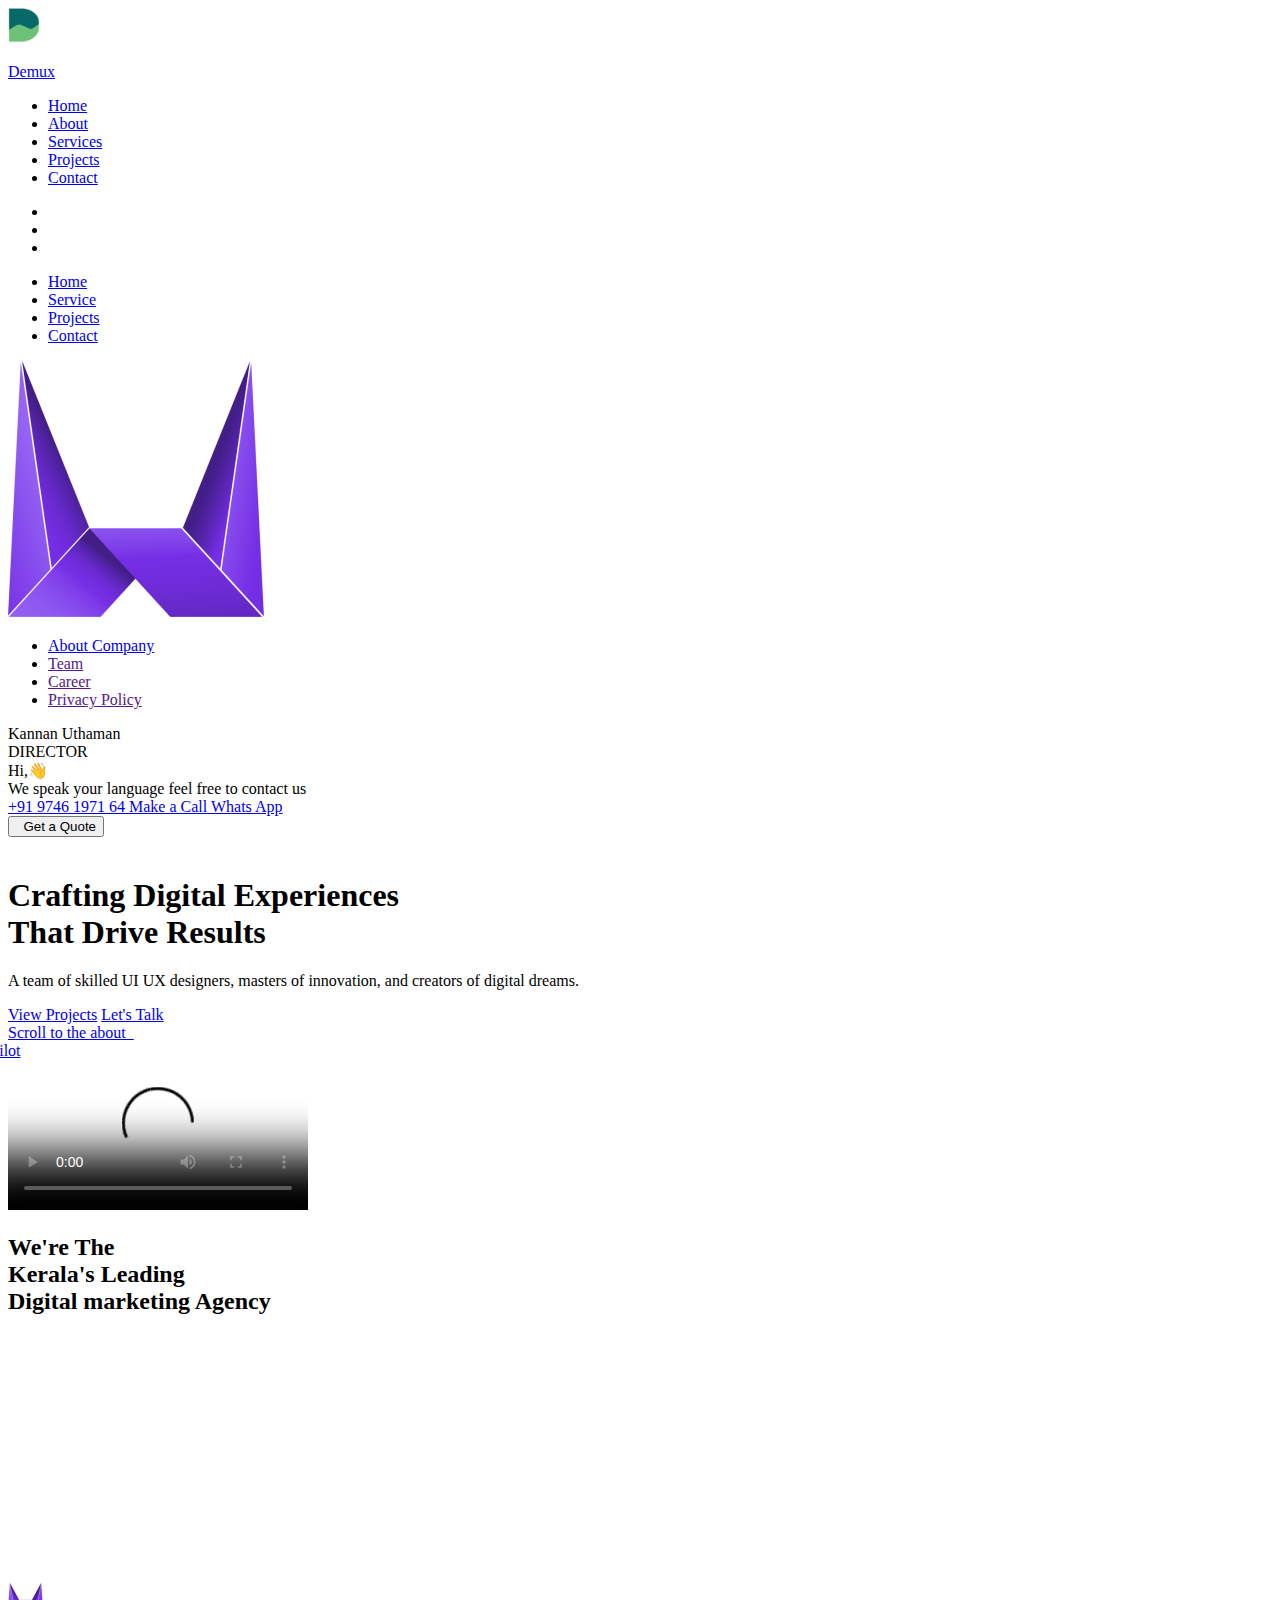
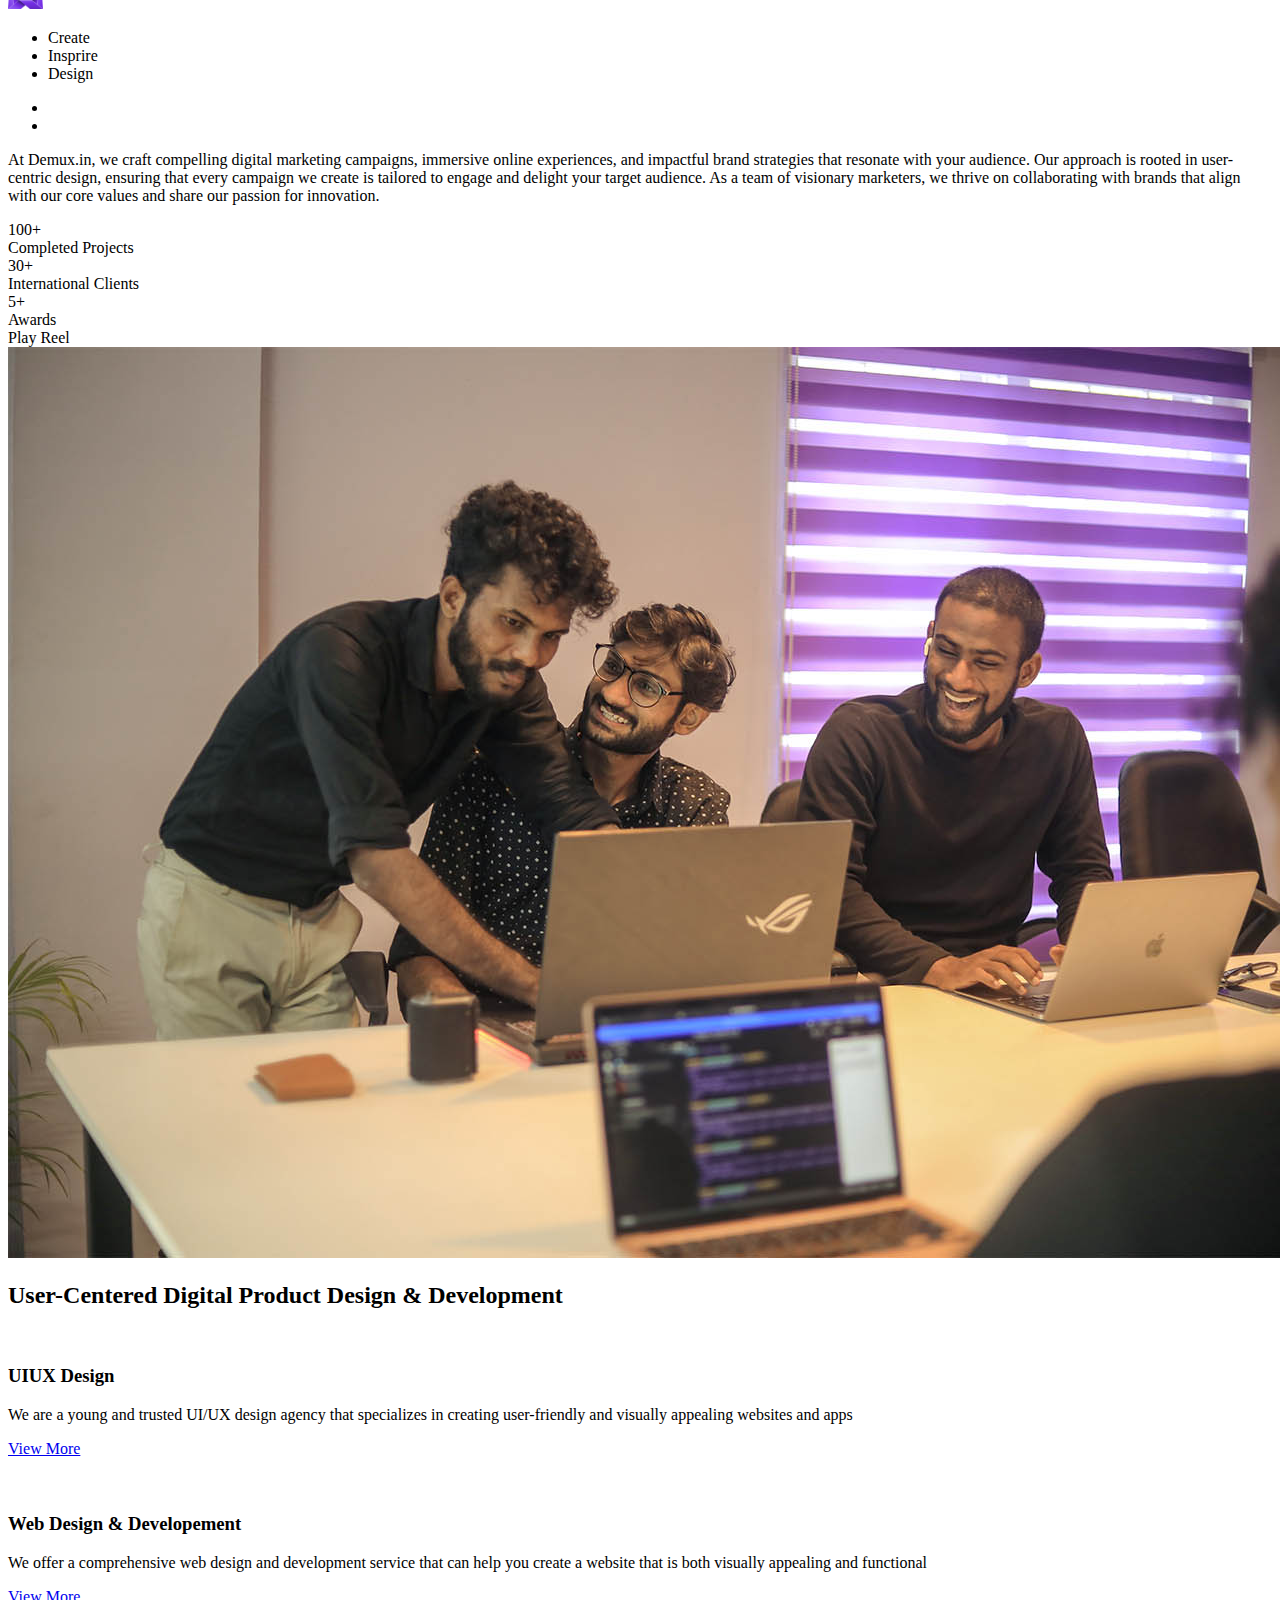
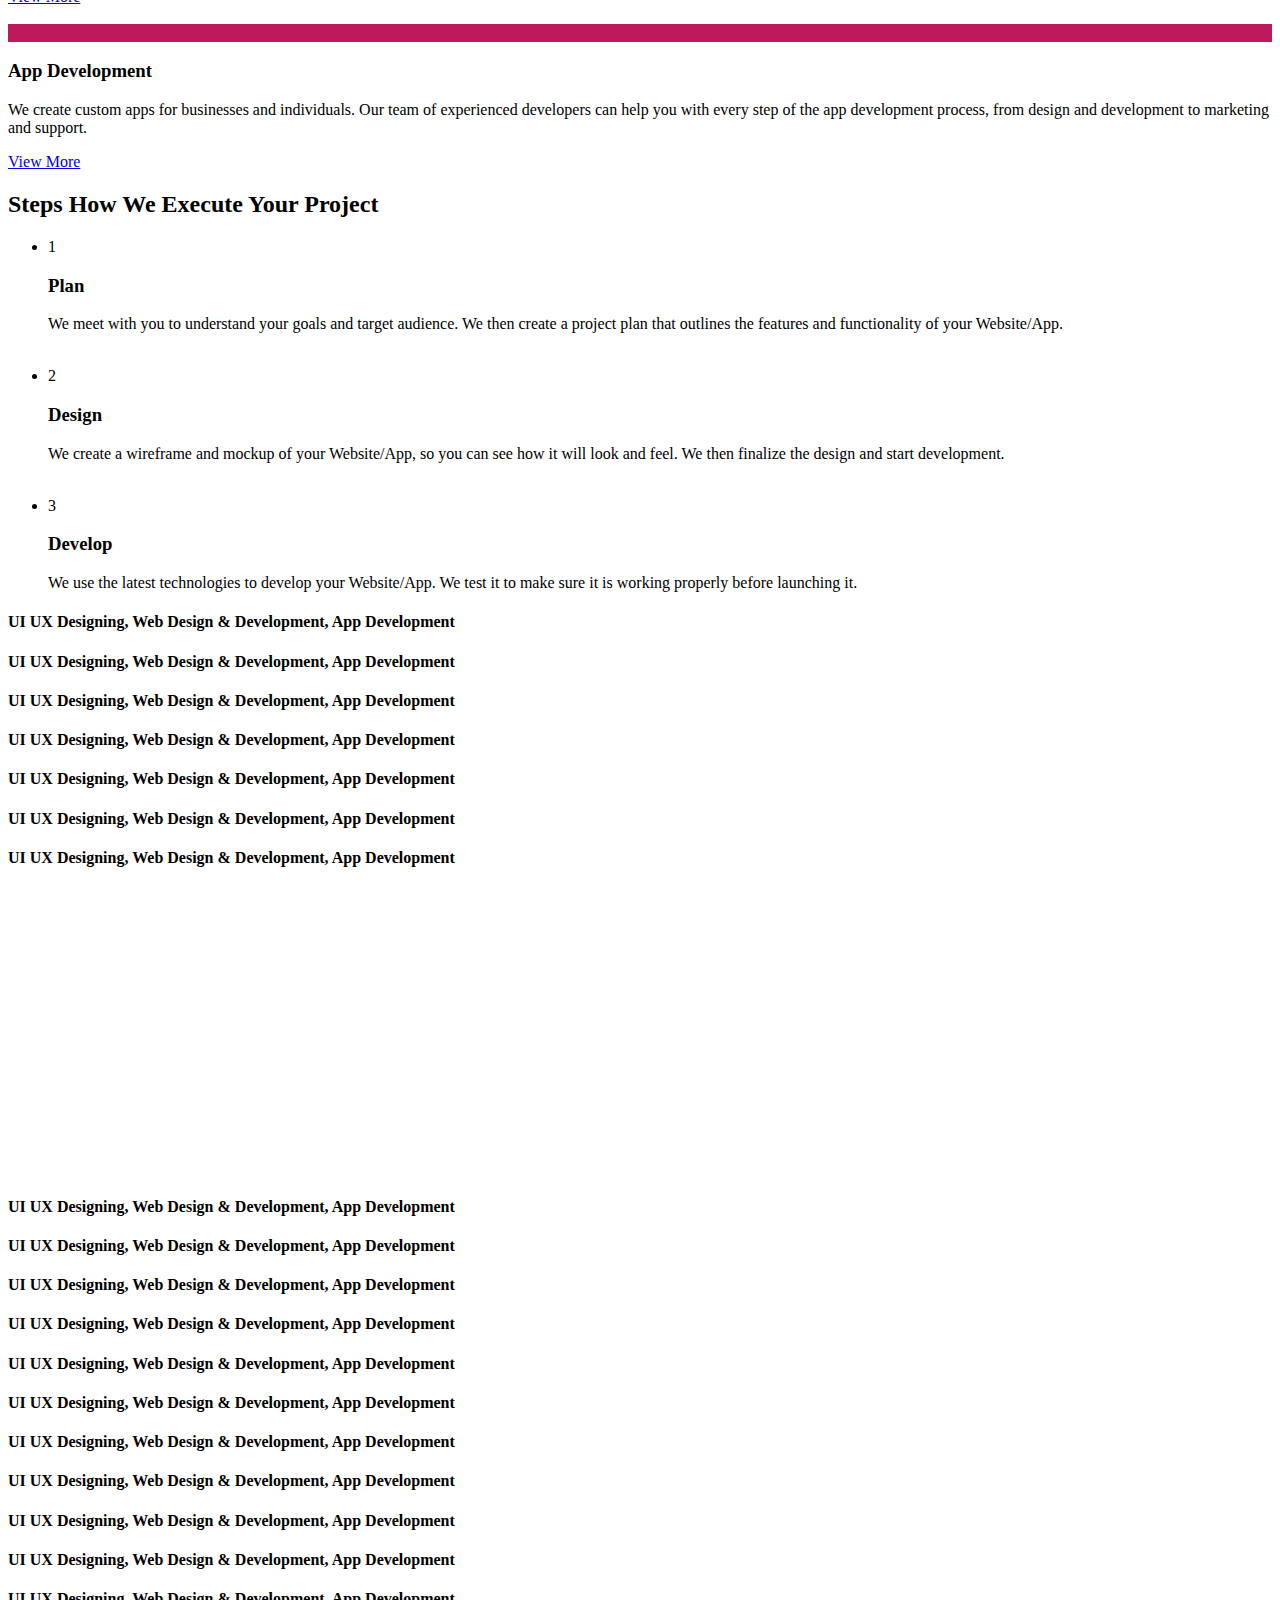
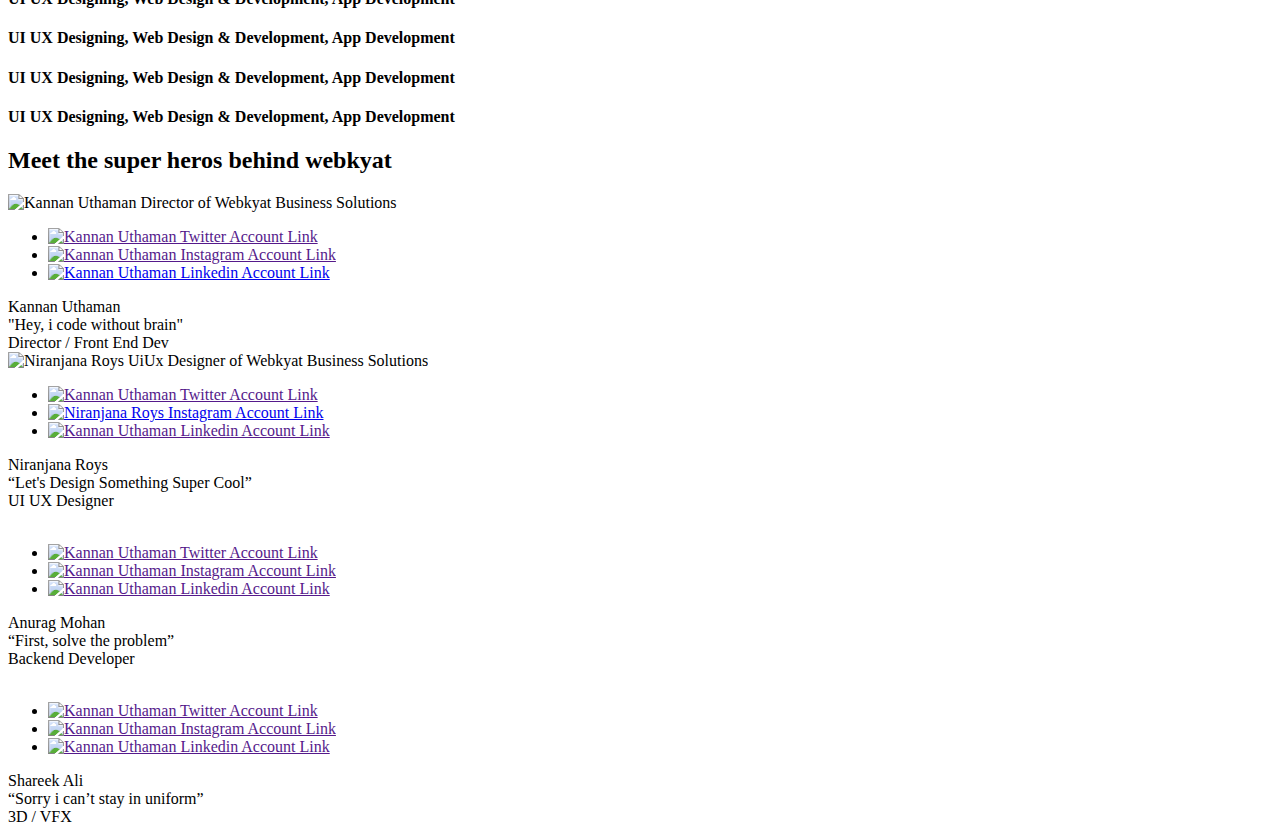
==== index.html @ d21095f9 "checking" ====
<!DOCTYPE html>
<html lang="en">

<head>
    <meta charset="UTF-8">
    <meta name="viewport" content="width=device-width, initial-scale=1">
    <meta name="theme-color" content="#0000">
    <link rel="icon" type="image/x-icon" href="./assets/images/Demux D2.png">
    <script type="module" src="https://unpkg.com/ionicons@5.5.2/dist/ionicons/ionicons.esm.js"></script>
    <title>DEMUX.IN</title>
    <link rel="stylesheet" href="/App.css">
</head>

<body data-barba="wrapper" id="scroll-bar">

    <header class="header-active">
        

        <div class="container">
            <div class="logo y-g">
                <a href="index.html"><img style="width: 2rem;" src="/assets/images/Demux D2.png" alt="webkyat logo">
                    <p>Demux</p>
                </a>
            </div>
            <nav>
                <ul>
                    <li>
                        <a href="./index.html" class="active">Home</a>
                    </li>
                    <li>
                        <a href="./about.html">About</a>
                    </li>
                    <li>
                        <a href="./services.html">Services</a>
                    </li>
                    <li>
                        <a href="./projects.html">Projects</a>
                    </li>
                    <li>
                        <a href="./contact.html">Contact</a>
                    </li>

                </ul>
            </nav>
            <div class="hangburger y-g">
                <span></span>
                <span></span>
                <div class="progressor-round" style="height: 8.36024%;">

                </div>
            </div>
            <div class="social">
                <ul>
                    <li>
                        
                        <a href="">
                            <ion-icon name="logo-facebook" role="img" class="md hydrated" aria-label="logo facebook"></ion-icon>
                        </a>
                    </li>
                    <li>
                        <a href="">
                            <ion-icon name="logo-twitter" role="img" class="md hydrated" aria-label="logo twitter"></ion-icon>
                        </a>
                    </li>
                    <li>
                        <a href="">
                            <ion-icon name="logo-dribbble" role="img" class="md hydrated" aria-label="logo dribbble"></ion-icon>
                        </a>
                    </li>
                </ul>
            </div>
        </div>
    </header>

    <!-- _______________________header nav bar___________________________________ -->

    

    



    <div class="float-nav">
        <ul>
            <div class="activer"></div>
            <li><a href="./index.html" data-offset="0">Home</a></li>
            <li><a href="./services.html" data-offset="20">Service</a></li>
            <li><a href="./projects.html" data-offset="40">Projects</a></li>
            <li><a href="./contact.html" data-offset="60">Contact</a></li>
        </ul>
    </div>
    <div class="strip"></div>

    <div class="grid-max"></div>
    <div class="loader">
        <img src="./assets/icons/icon-256x256.png" alt="">
        <div class="loader-bar">
            <div class="progressor"></div>
        </div>
    </div>

    <!-- menu -->
    <div class="menu">
        <ul>
            <li><a href="./about.html">About Company</a></li>
            <li><a href="">Team</a></li>
            <li><a href="">Career</a></li>
            <li><a href="">Privacy Policy</a></li>
        </ul>
        <div class="upward">
            <ion-icon name="close-outline"></ion-icon>
        </div>
    </div>
    <div class="shimmer"></div>
    <main data-barba="container" data-barba-namespace="home" data-page-ref="home">

        <div class="contents">

            <!-- contact-button -->
            <div class="contact-button-sticky-desktop">

                <div class="options">
                    <div class="close">
                        <ion-icon name="close-outline"></ion-icon>
                    </div>
                    <div class="head">
                        <div class="icon">

                        </div>
                        <div class="info">
                            <div class="title">Kannan Uthaman</div>
                            <div class="position">DIRECTOR</div>
                        </div>



                    </div>
                    <div class="content">
                        Hi,👋 <br>We speak your language feel free to contact us
                    </div>
                    <div class="button">
                        <a href="tel:+919746197164">
                            <ion-icon name="call"></ion-icon><span class="desk-show">+91 9746 1971 64</span> <span
                                class="mob-show">Make a Call</span>
                        </a>
                        <a
                            href="https://api.whatsapp.com/send?phone=+919746197164&amp;text=Hello, *Webkyat* 👋, I would like to know more about your services">
                            <ion-icon name="logo-whatsapp"></ion-icon><span>Whats App</span>
                        </a>
                    </div>
                </div>
                <button class="show-contact">
                    <ion-icon name="chatbox"></ion-icon> &nbsp; Get a Quote
                </button>
            </div>








            <!-- hero - update done -->
            <section id="hero">

                <div class="hero-line tilter">
                    <img src="./assets/images/shape.png" alt="">
                </div>
                <div class="container card herocard" data-tilt="" gyroscopeminanglex="-45" gyroscopemaxanglex="45"
                    gyroscopeminangley="-45" gyroscopemaxangley="45">

                    
                    <div class="content-left">

                        <h1 class="hero-title ml16">
                            <div class="text-wrapper" animate=""> Crafting Digital Experiences <br>That Drive Results</div>
                        </h1>
                        <!-- TrustBox widget - Micro Review Count -->
                        <p class="gsap-y-up"> A team of skilled UI UX designers, masters of innovation, and creators
                            of
                            digital dreams. </p>

                        <!-- End TrustBox widget -->
                        <div class="button-flex">
                            <a href="./projects.html" class="cta-primary gsap-y-up">View Projects</a>
                            <a href="./contact.html" class="cta-secondary gsap-y-up">Let's Talk</a>
                        </div>


                    </div>

                </div>


                <div class="hero-footer">
                    <div class="container">
                        <a class="gsap-y-up" href="#about">Scroll to the about &nbsp; <ion-icon
                                name="arrow-down-outline">
                            </ion-icon></a>
                        <div style="margin-left: -50px;" class="trustpilot-widget" data-locale="en-US"
                            data-template-id="5419b6a8b0d04a076446a9ad" data-businessunit-id="638977d41b338dfac8d6e05e"
                            data-style-height="24px" data-style-width="100%" data-theme="dark"
                            data-min-review-count="50" data-style-alignment="left">
                            <a href="https://www.trustpilot.com/review/webkyat.com" target="_blank"
                                rel="noopener">Trustpilot</a>
                        </div>
                    </div>
                </div>

            </section>



            <!-- video player -->
            <div class="player">
                <div class="close">
                    <ion-icon name="close-outline"></ion-icon>
                </div>
                <video poster="./assets/images/webkyatintro-video-poster.webp"
                    src="./assets/video/webkyat_intro_video.mp4" controls=""></video>
            </div>

            <!-- <img src="./assets/images/webkyat_team_passionate.jpg" alt=""> -->
            <div class="container">
                <section id="about-page" class="about-home">
                    <div class="head">
                        <div class="left">
                            <h2 data-scroll="">We're The <br> <span>Kerala's</span>   Leading <span> <br>Digital marketing</span> Agency
                            </h2>
                            <div class="wrap">
                                <div class="overide-image">
                                    <img class="circle-text" src="./assets/images/circletext.png" alt="">
                                    <div class="icon">

                                        <img class="logo" width="35" height="26" src="./assets/images/webkyat-logo.png"
                                            alt="">
                                    </div>
                                </div>
                                <ul>
                                    <li>Create</li>
                                    <li>Insprire</li>
                                    <li>Design</li>
                                </ul>
                            </div>
                            <div class="rating">
                                <ul>
                                    <li>
                                        <a href="">
                                            <img src="./assets/images/google_icon.png" width="30" alt="">
                                        </a>
                                    </li>
                                    <li>
                                        <a href="">
                                            <img src="./assets/images/trust-piolet.png" width="30" alt="">
                                        </a>
                                    </li>
                                </ul>
                            </div>
                        </div>
                        <div class="right">

                            <p animate-with-scroll="">At Demux.in, we craft compelling digital marketing campaigns, immersive online experiences, and impactful brand strategies that resonate with your audience. Our approach is rooted in user-centric design, ensuring that every campaign we create is tailored to engage and delight your target audience. As a team of visionary marketers, we thrive on collaborating with brands that align with our core values and share our passion for innovation.</p>
                            <div class="counter">
                                <div class="box">
                                    <div class="icon">100+</div>
                                    <div class="txt">Completed Projects</div>
                                </div>
                                <div class="box">
                                    <div class="icon">30+</div>
                                    <div class="txt">International Clients</div>
                                </div>
                                <div class="box">
                                    <div class="icon">5+</div>
                                    <div class="txt">Awards</div>
                                </div>
                            </div>
                            <!-- <a href="./services.html" class="cta-secondary gsap-y-up">Talk to Experts</a> -->
                        </div>
                    </div>
                    <!-- <h2>Our mission is to transform our clients’ businesses, allowing them to utilise powerful technologies
                    and
                    improve their processes. We want to be consistently bringing out world-class products and services,
                    that
                    benefit businesses of all sizes, making them more efficient and effective.</h2> -->
                </section>
            </div>


            <div class="cover">
                <div class="content-right">
                    <ion-icon name="play-outline" class="play-button"></ion-icon>
                    <div class="txt">Play Reel</div>
                </div>
                <img src="./assets/images/webkyat_team_passionate.jpg"
                    alt="A photo of webkyat team members sitting on webkyat's work station">
            </div>

            <div class="container" style="display: none;">
                <h2 data-scroll="">Honest <span>Reviews</span> From our Customers
                </h2>
                <br>
                <div class="elfsight-app-66528b77-110c-49f1-b5e0-e8b45b993f51 google-review"></div>
            </div>

            <div id="service-page" class="home-service">
                <div class="container">
                    <!-- <h2 class="move-x">Our Services</h2> -->

                    <div class="heading">

                        <h2 class="title">User-Centered Digital Product <span>Design &amp; Development</span></h2>

                    </div>

                    <div class="card">
                        <div class="left">
                            <img src="./assets/images/uiuxdesign.svg" width="100%" alt="">
                            <!-- <div class="icon" style="background: #0084C7; border-color: #0BA5E9;">
                                <img src="./assets/images/try3.png" alt="">
                            </div> -->
                            <h3>UIUX Design</h3>
                            <p>We are a young and trusted UI/UX design agency that specializes in creating user-friendly
                                and visually appealing websites and apps</p>
                            <a href="#" class="cta-secondary gsap-y-up">View More</a>
                        </div>

                    </div>

                    <div class="card">
                        <div class="left">
                            <img src="./assets/images/web dev.svg" width="100%" alt="">


                            <div class="icon">
                                <img src="./assets/images/try.png" alt="">
                            </div>
                            <h3>Web Design &amp; Developement</h3>
                            <p>We offer a comprehensive web design and development service that can help you create a
                                website that is both visually appealing and functional</p>
                            <a href="#" class="cta-secondary gsap-y-up">View More</a>
                        </div>

                    </div>

                    <div class="card">

                        <div class="left">
                            <img src="./assets/images/app dev.svg" width="100%" alt="">


                            <div class="icon" style="background: #BD195D; border-color: #EC4899;">
                                <img src="./assets/images/try2.png" alt="">
                            </div>

                            <h3>App Development</h3>
                            <p>We create custom apps for businesses and individuals. Our team of experienced developers
                                can help you with every step of the app development process, from design and development
                                to marketing and support.</p>
                            <a href="#" class="cta-secondary gsap-y-up">View More</a>
                            <!-- <a href="">
                            <ion-icon name="arrow-forward-outline"></ion-icon>
                        </a> -->
                        </div>

                    </div>



                    <!-- <div class="card">
                        <div class="left">
                            <div class="icon" style="background: #cd680f; border-color: #ec9345;">
                                <img src="./assets/images/try4.png" alt="">
                            </div>
                            <h3>Branding</h3>
                            <p>Our web design services can help rediscover your business’s image in the Internet
                                marketplace. The blending of style and technology we offer in conjunction with our
                                expertise
                                enables your business to succeed on the Web. Webkyat specializes in creating unique,
                                high-end web designs</p>
                            <a href="#" class="cta-secondary gsap-y-up">View More</a>
                        </div>

                    </div>
                    <div class="card">
                        <div class="left">
                            <div class="icon">
                                <img src="./assets/images/try.png" alt="">
                            </div>
                            <h3>Graphics Design</h3>
                            <p>Our web design services can help rediscover your business’s image in the Internet
                                marketplace. The blending of style and technology we offer in conjunction with our
                                expertise
                                enables your business to succeed on the Web. Webkyat specializes in creating unique,
                                high-end web designs</p>
                            <a href="#" class="cta-secondary gsap-y-up">View More</a>
                        </div>

                    </div>

                    <div class="card">
                        <div class="left">
                            <div class="icon" style="background: #BD195D; border-color: #EC4899;">
                                <img src="./assets/images/try2.png" alt="">
                            </div>

                            <h3>App Development</h3>
                            <p>Whether you are a startup or a long-running enterprise, Webkyat driven team of App
                                developers is ready to collaborate with you. We
                                provide a mapped-out user journey, UI/UX services, a high-fidelity prototype and an
                                exclusive 1-2 year development plan.</p>
                            <a href="#" class="cta-secondary gsap-y-up">View More</a>

                        </div> -->

                </div>

            </div>


        </div>

        <!-- <div id="webflow">
            <div class="container">
                <div class="left">
                    <img src="./assets/images/webflow-logo.svg" alt="">
                </div>
                <div class="right">
                    <h2>We're The <span>First</span> Webflow Developer Agency in Kerala</h2>
                    <a href="" class="cta-secondary">More</a>
                </div>
            </div>
        </div> -->

        <div class="container">

            <section id="process">
                <h2 data-scroll="">Steps How We<span> Execute</span> Your Project
                </h2>
                <ul>
                    <li class="gaps">
                        <div class="count">1</div>
                        <h3>Plan</h3>
                        <p>We meet with you to understand your goals and target audience. We then create a project plan
                            that outlines the features and functionality of your Website/App.</p>
                    </li>
                    <div class="spacer gaps">
                        <img src="./assets/images/arrow.svg" alt="">
                    </div>
                    <li class="gaps">
                        <div class="count">2</div>
                        <h3>Design</h3>
                        <p>We create a wireframe and mockup of your Website/App, so you can see how it will look and
                            feel.
                            We then finalize the design and start development.</p>
                    </li>
                    <div class="spacer gaps">
                        <img src="./assets/images/arrow2.svg" alt="">
                    </div>
                    <li class="gaps">
                        <div class="count">3</div>
                        <h3>Develop</h3>
                        <p>We use the latest technologies to develop your Website/App. We test it to make sure
                            it
                            is working properly before launching it.</p>
                    </li>
                </ul>
            </section>
        </div>

        <div class="marq">
            <section class="marquee m1" style="z-index: 1;">
                <h4 class="text">
                    UI UX Designing, Web Design &amp; Development, App Development
                </h4>
                <h4 class="text">
                    UI UX Designing, Web Design &amp; Development, App Development
                </h4>
                <h4 class="text">
                    UI UX Designing, Web Design &amp; Development, App Development
                </h4>
                <h4 class="text">
                    UI UX Designing, Web Design &amp; Development, App Development
                </h4>
                <h4 class="text">
                    UI UX Designing, Web Design &amp; Development, App Development
                </h4>
                <h4 class="text">
                    UI UX Designing, Web Design &amp; Development, App Development
                </h4>
                <h4 class="text">
                    UI UX Designing, Web Design &amp; Development, App Development
                </h4>
            </section>
            <img class="marque-logo" src="./assets/images/webkyat-logo-outline.png" alt="">
            <section class="marquee m2" style="z-index: 2;">
                <h4 class="text">
                    UI UX Designing, Web Design &amp; Development, App Development
                </h4>
                <h4 class="text">
                    UI UX Designing, Web Design &amp; Development, App Development
                </h4>
                <h4 class="text">
                    UI UX Designing, Web Design &amp; Development, App Development
                </h4>
                <h4 class="text">
                    UI UX Designing, Web Design &amp; Development, App Development
                </h4>
                <h4 class="text">
                    UI UX Designing, Web Design &amp; Development, App Development
                </h4>
                <h4 class="text">
                    UI UX Designing, Web Design &amp; Development, App Development
                </h4>
                <h4 class="text">
                    UI UX Designing, Web Design &amp; Development, App Development
                </h4>
            </section>
            <section class="marquee m1" style="z-index: 1;">
                <h4 class="text">
                    UI UX Designing, Web Design &amp; Development, App Development
                </h4>
                <h4 class="text">
                    UI UX Designing, Web Design &amp; Development, App Development
                </h4>
                <h4 class="text">
                    UI UX Designing, Web Design &amp; Development, App Development
                </h4>
                <h4 class="text">
                    UI UX Designing, Web Design &amp; Development, App Development
                </h4>
                <h4 class="text">
                    UI UX Designing, Web Design &amp; Development, App Development
                </h4>
                <h4 class="text">
                    UI UX Designing, Web Design &amp; Development, App Development
                </h4>
                <h4 class="text">
                    UI UX Designing, Web Design &amp; Development, App Development
                </h4>
            </section>
        </div>






        <!-- team section -->
        <div class="container">
            <section id="team">

                <div class="heading">
                    <h2 class="title">Meet the <span>super heros</span> behind webkyat</h2>

                </div>

                <div class="team-holder team-y-up-gsap">

                    <div class="img" data-tilt="" data-tilt-glare="" data-tilt-max-glare="0.8">
                        <img class="person-image" loading="lazy" src="assets/images/Kannan_Uthaman_Webkyat_Founder.png"
                            alt="Kannan Uthaman Director of Webkyat Business Solutions">
                        <div class="person-social-links">
                            <ul>
                                <li><a href=""><img width="20" height="20" src="./assets/icons/Twitter.png"
                                            alt="Kannan Uthaman Twitter Account Link"></a></li>
                                <li><a href=""><img width="20" height="20" src="./assets/icons/Instagram.png"
                                            alt="Kannan Uthaman Instagram Account Link"></a></li>
                                <li><a href="https://www.linkedin.com/in/kannan-uthaman-82936b211/"><img
                                            src="./assets/icons/linkedIn.png" width="20" height="20"
                                            alt="Kannan Uthaman Linkedin Account Link"></a></li>
                            </ul>
                        </div>
                    </div>
                    <div class="content">
                        <div class="person-name">
                            Kannan Uthaman
                        </div>
                        <div class="person-funny-quote">
                            "Hey, i code without brain"
                        </div>
                        <div class="person-designation">
                            Director / Front End Dev
                        </div>

                    </div>
                </div>

                <div class="team-holder team-y-up-gsap">
                    <div class="img" data-tilt="" data-tilt-glare="" data-tilt-max-glare="0.8">
                        <img class="person-image" loading="lazy" src="assets/images/niranjana_webkyat_uiux_designer.png"
                            alt="Niranjana Roys UiUx Designer of Webkyat Business Solutions">
                        <div class="person-social-links">
                            <ul>
                                <li><a href=""><img src="./assets/icons/Twitter.png" width="20" height="20"
                                            alt="Kannan Uthaman Twitter Account Link"></a></li>
                                <li><a href="https://www.instagram.com/lisso_uiux/"><img width="20" height="20"
                                            src="./assets/icons/Instagram.png"
                                            alt="Niranjana Roys Instagram Account Link"></a></li>
                                <li><a href=""><img src="./assets/icons/linkedIn.png" width="20" height="20"
                                            alt="Kannan Uthaman Linkedin Account Link"></a></li>
                            </ul>
                        </div>
                    </div>
                    <div class="content">
                        <div class="person-name">
                            Niranjana Roys
                        </div>
                        <div class="person-funny-quote">
                            “Let's Design Something Super Cool”
                        </div>
                        <div class="person-designation">
                            UI UX Designer
                        </div>

                    </div>
                </div>

                <div class="team-holder team-y-up-gsap">
                    <div class="img" data-tilt="" data-tilt-glare="" data-tilt-max-glare="0.8">
                        <img class="person-image" loading="lazy"
                            src="./assets/images/anurag_mohan_backend_developer_of_webkyat.png"
                            alt="Anurag Mohan Backend Developer of Webkyat Business Solutions">
                        <div class="person-social-links">
                            <ul>
                                <li><a href=""><img src="./assets/icons/Twitter.png" width="20" height="20"
                                            alt="Kannan Uthaman Twitter Account Link"></a></li>
                                <li><a href=""><img src="./assets/icons/Instagram.png" width="20" height="20"
                                            alt="Kannan Uthaman Instagram Account Link"></a></li>
                                <li><a href=""><img src="./assets/icons/linkedIn.png" width="20" height="20"
                                            alt="Kannan Uthaman Linkedin Account Link"></a></li>
                            </ul>
                        </div>
                    </div>
                    <div class="content">
                        <div class="person-name">
                            Anurag Mohan
                        </div>
                        <div class="person-funny-quote">
                            “First, solve the problem”
                        </div>
                        <div class="person-designation">
                            Backend Developer
                        </div>

                    </div>
                </div>
                <div class="team-holder team-y-up-gsap">
                    <div class="img" data-tilt="" data-tilt-glare="" data-tilt-max-glare="0.8">
                        <img class="person-image" loading="lazy"
                            src="./assets/images/Shareek_Ali_Webkyats_3D_VFX_Designer.png"
                            alt="Shareek Ali 3D VFX Professional of Webkyat Business Solutions">
                        <div class="person-social-links">
                            <ul>
                                <li><a href=""><img src="./assets/icons/Twitter.png" width="20" height="20"
                                            alt="Kannan Uthaman Twitter Account Link"></a></li>
                                <li><a href=""><img src="./assets/icons/Instagram.png" width="20" height="20"
                                            alt="Kannan Uthaman Instagram Account Link"></a></li>
                                <li><a href=""><img src="./assets/icons/linkedIn.png" width="20" height="20"
                                            alt="Kannan Uthaman Linkedin Account Link"></a></li>
                            </ul>
                        </div>
                    </div>
                    <div class="content">
                        <div class="person-name">
                            Shareek Ali
                        </div>
                        <div class="person-funny-quote">
                            “Sorry i can’t stay in uniform”
                        </div>
                        <div class="person-designation">
                            3D / VFX
                        </div>

                    </div>
                </div>
            </section>
        </div>








        <!-- <div class="container">
            <div class="electricblaze-id-2Uhx80H"></div>
        </div> -->


    </main>


    <script src="https://code.jquery.com/jquery-3.5.1.min.js"></script>
    <script type="module" src="./app.js"></script>



</body>

</html>
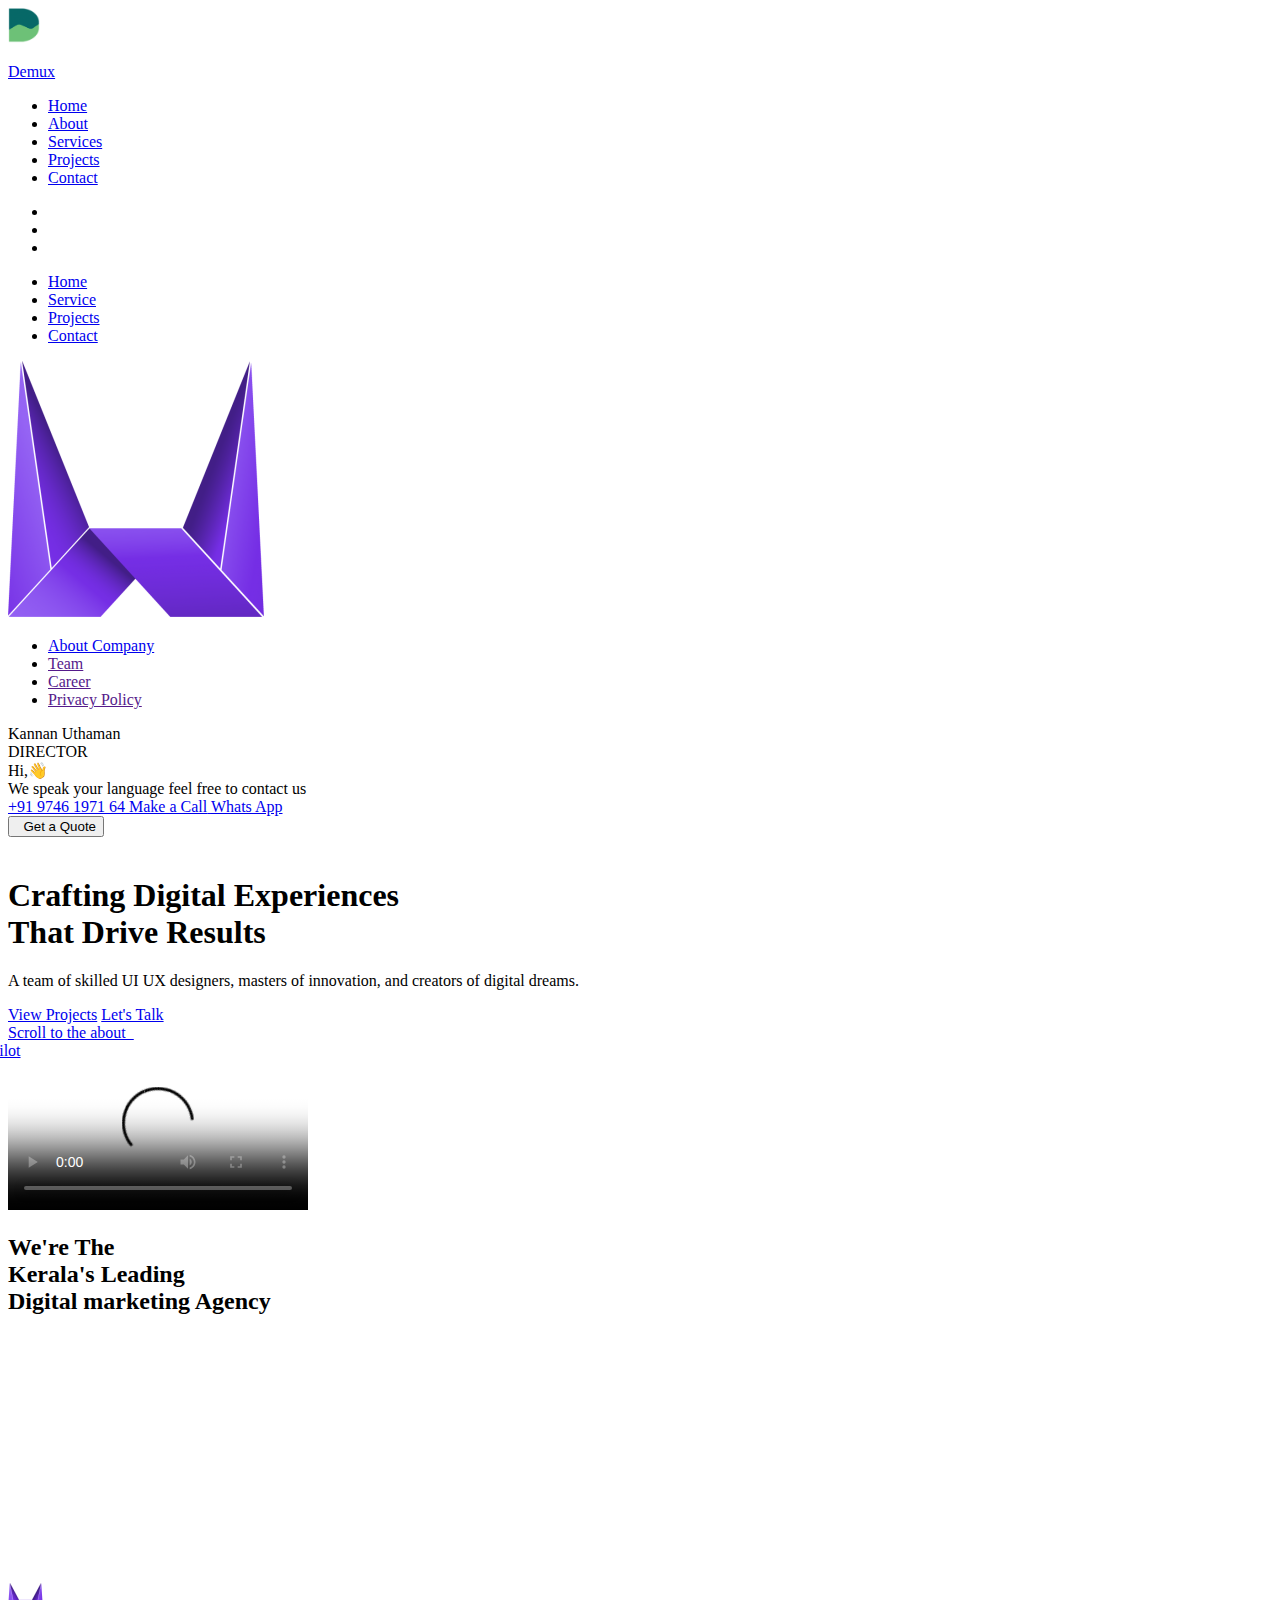
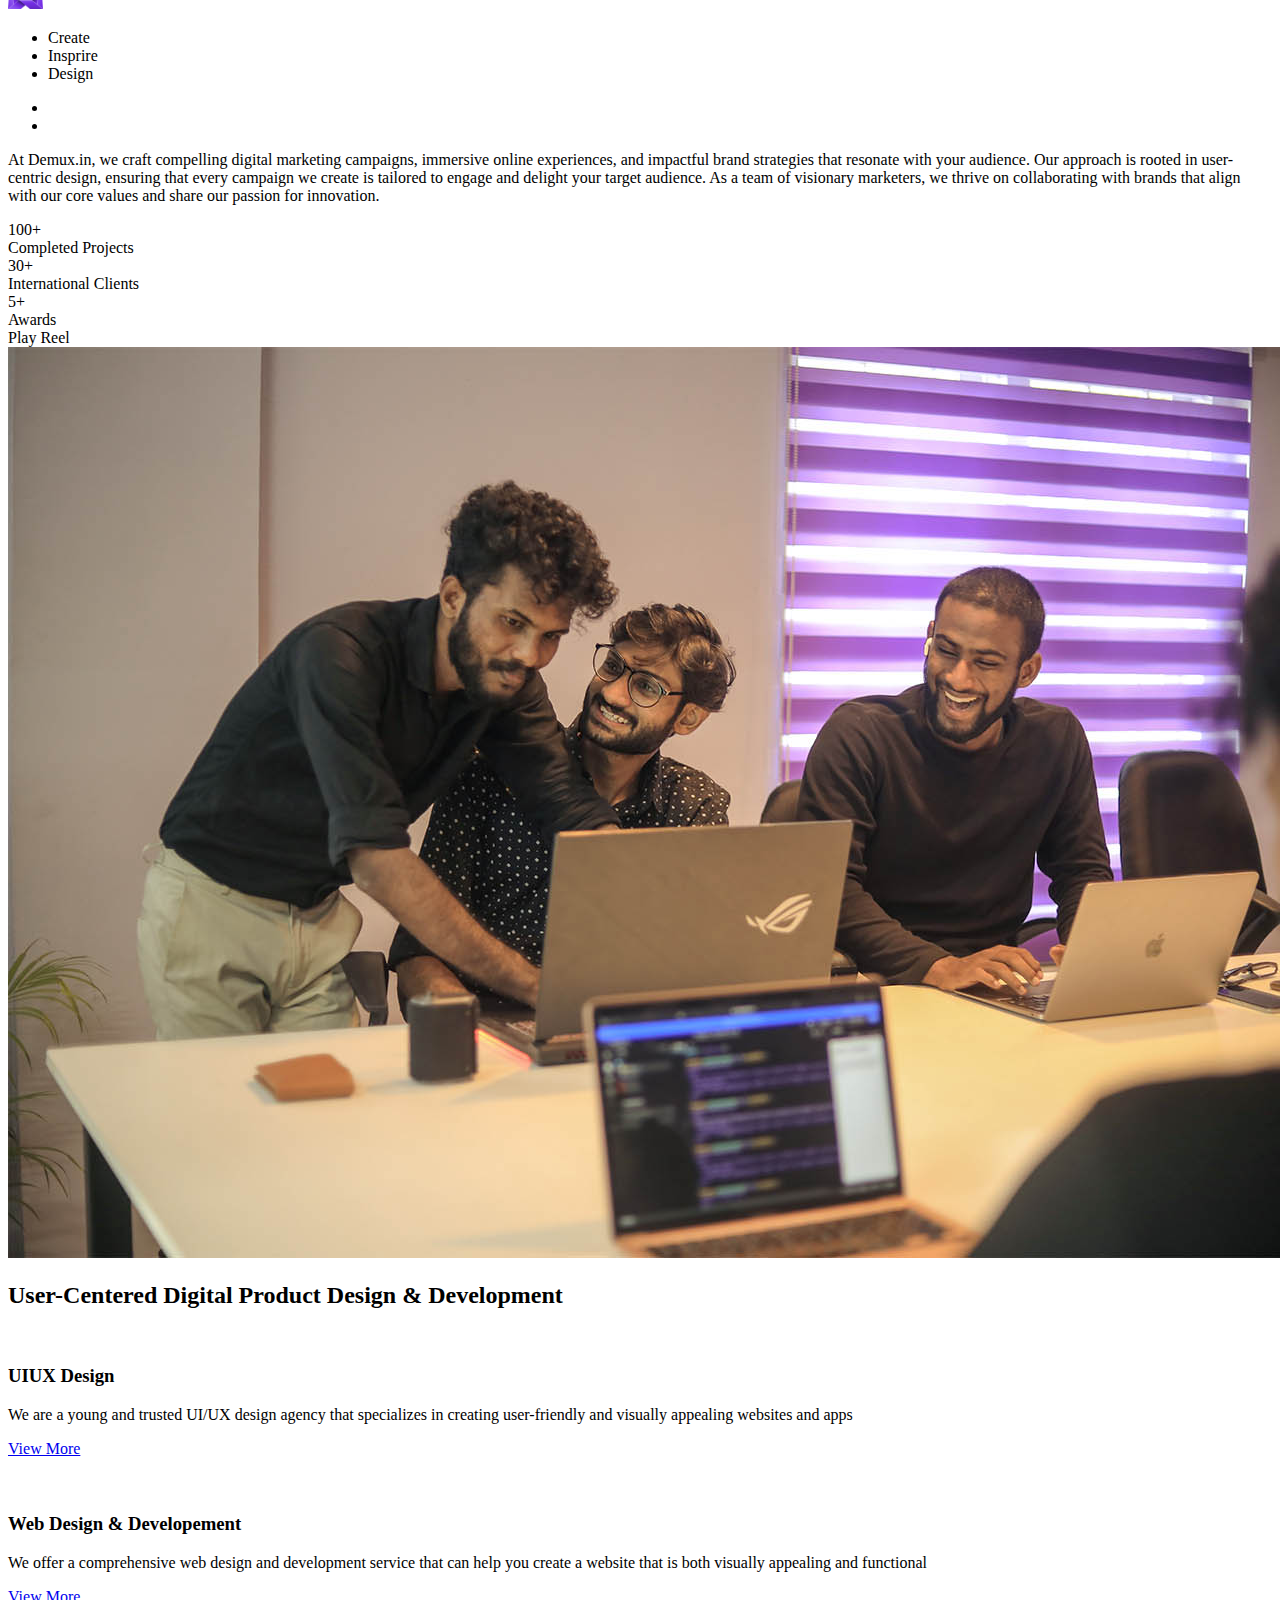
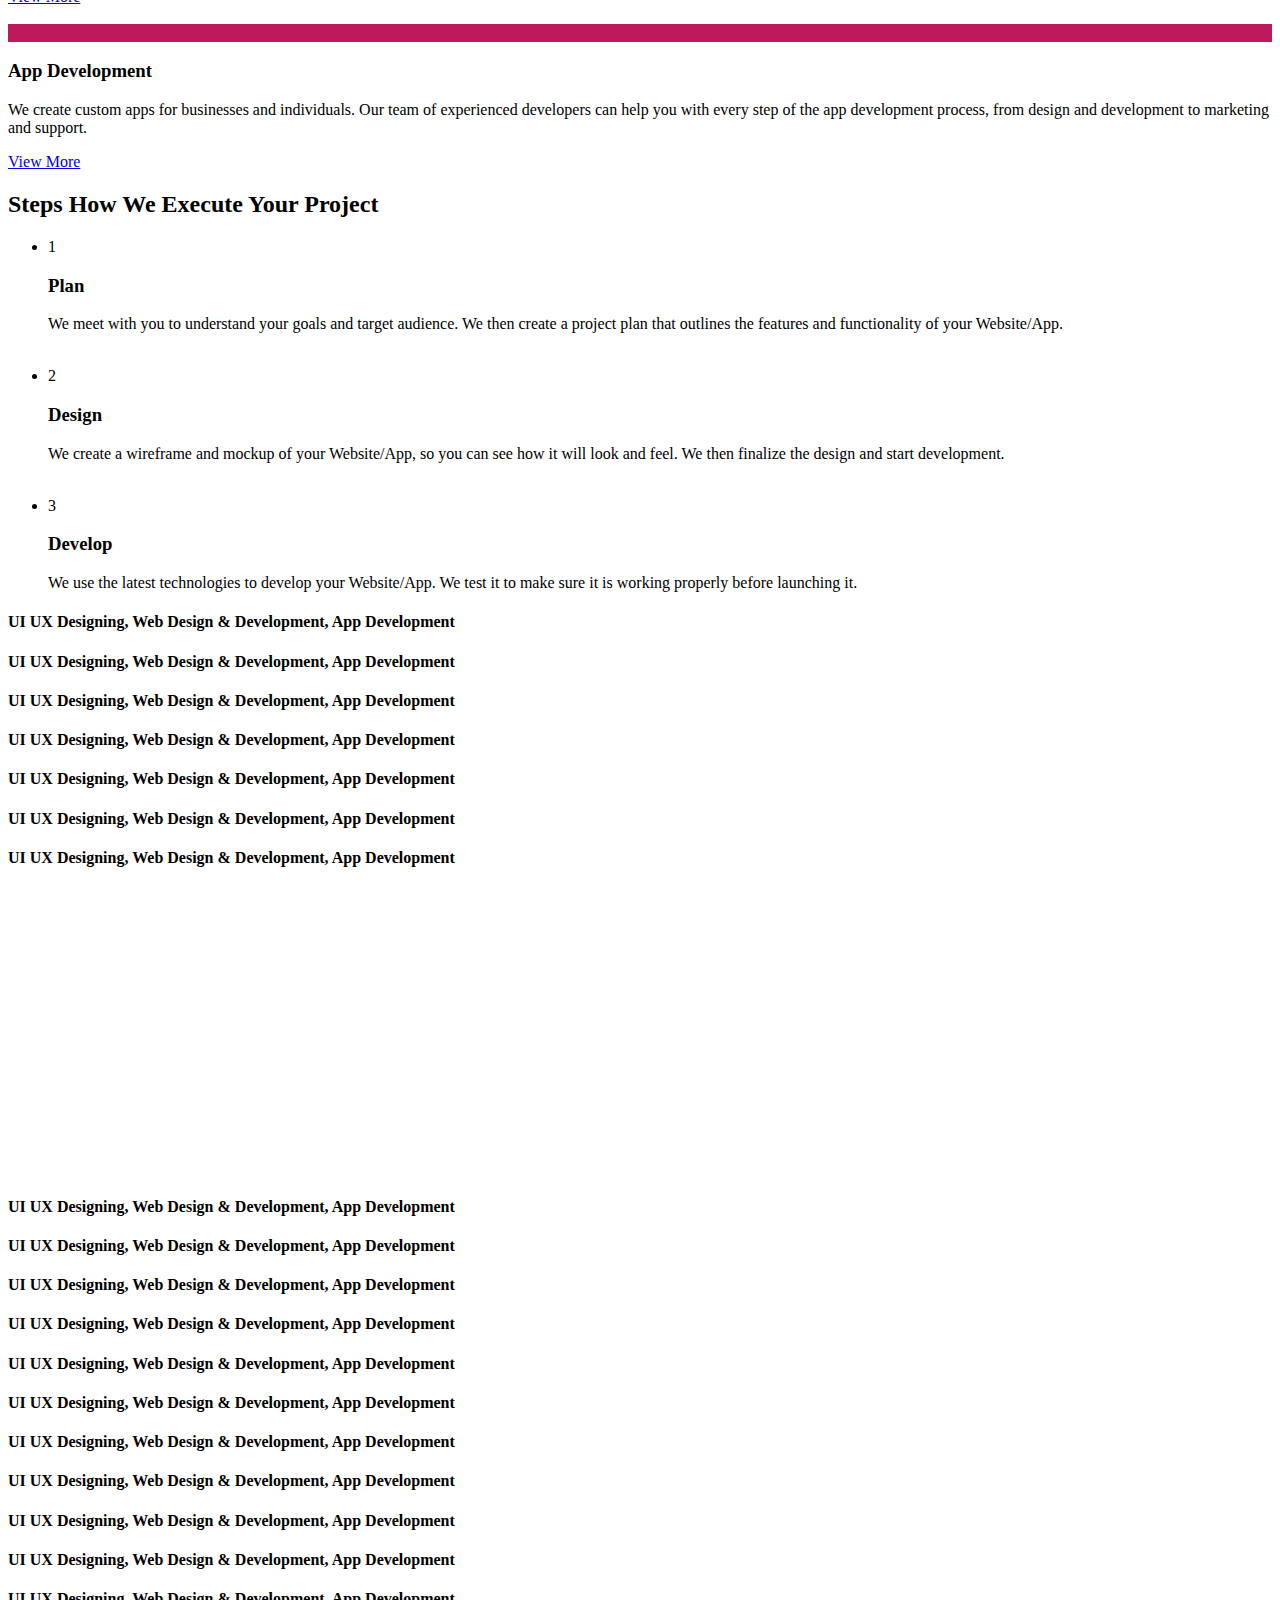
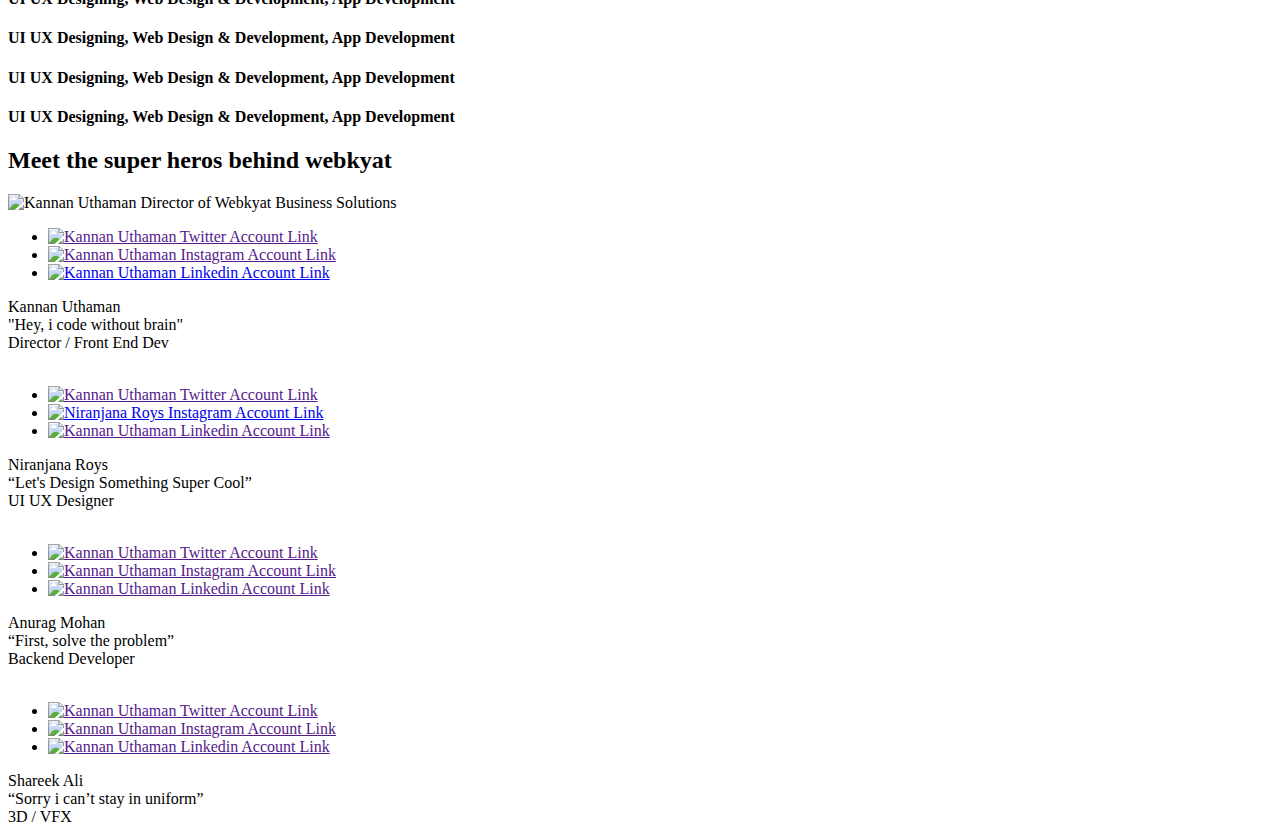
==== commit c250bab7: "checking 2" ====
--- a/index.html
+++ b/index.html
@@ -8,7 +8,7 @@
     <link rel="icon" type="image/x-icon" href="./assets/images/Demux D2.png">
     <script type="module" src="https://unpkg.com/ionicons@5.5.2/dist/ionicons/ionicons.esm.js"></script>
     <title>DEMUX.IN</title>
-    <link rel="stylesheet" href="/App.css">
+    <link rel="stylesheet" href="./App.css">
 </head>
 
 <body data-barba="wrapper" id="scroll-bar">
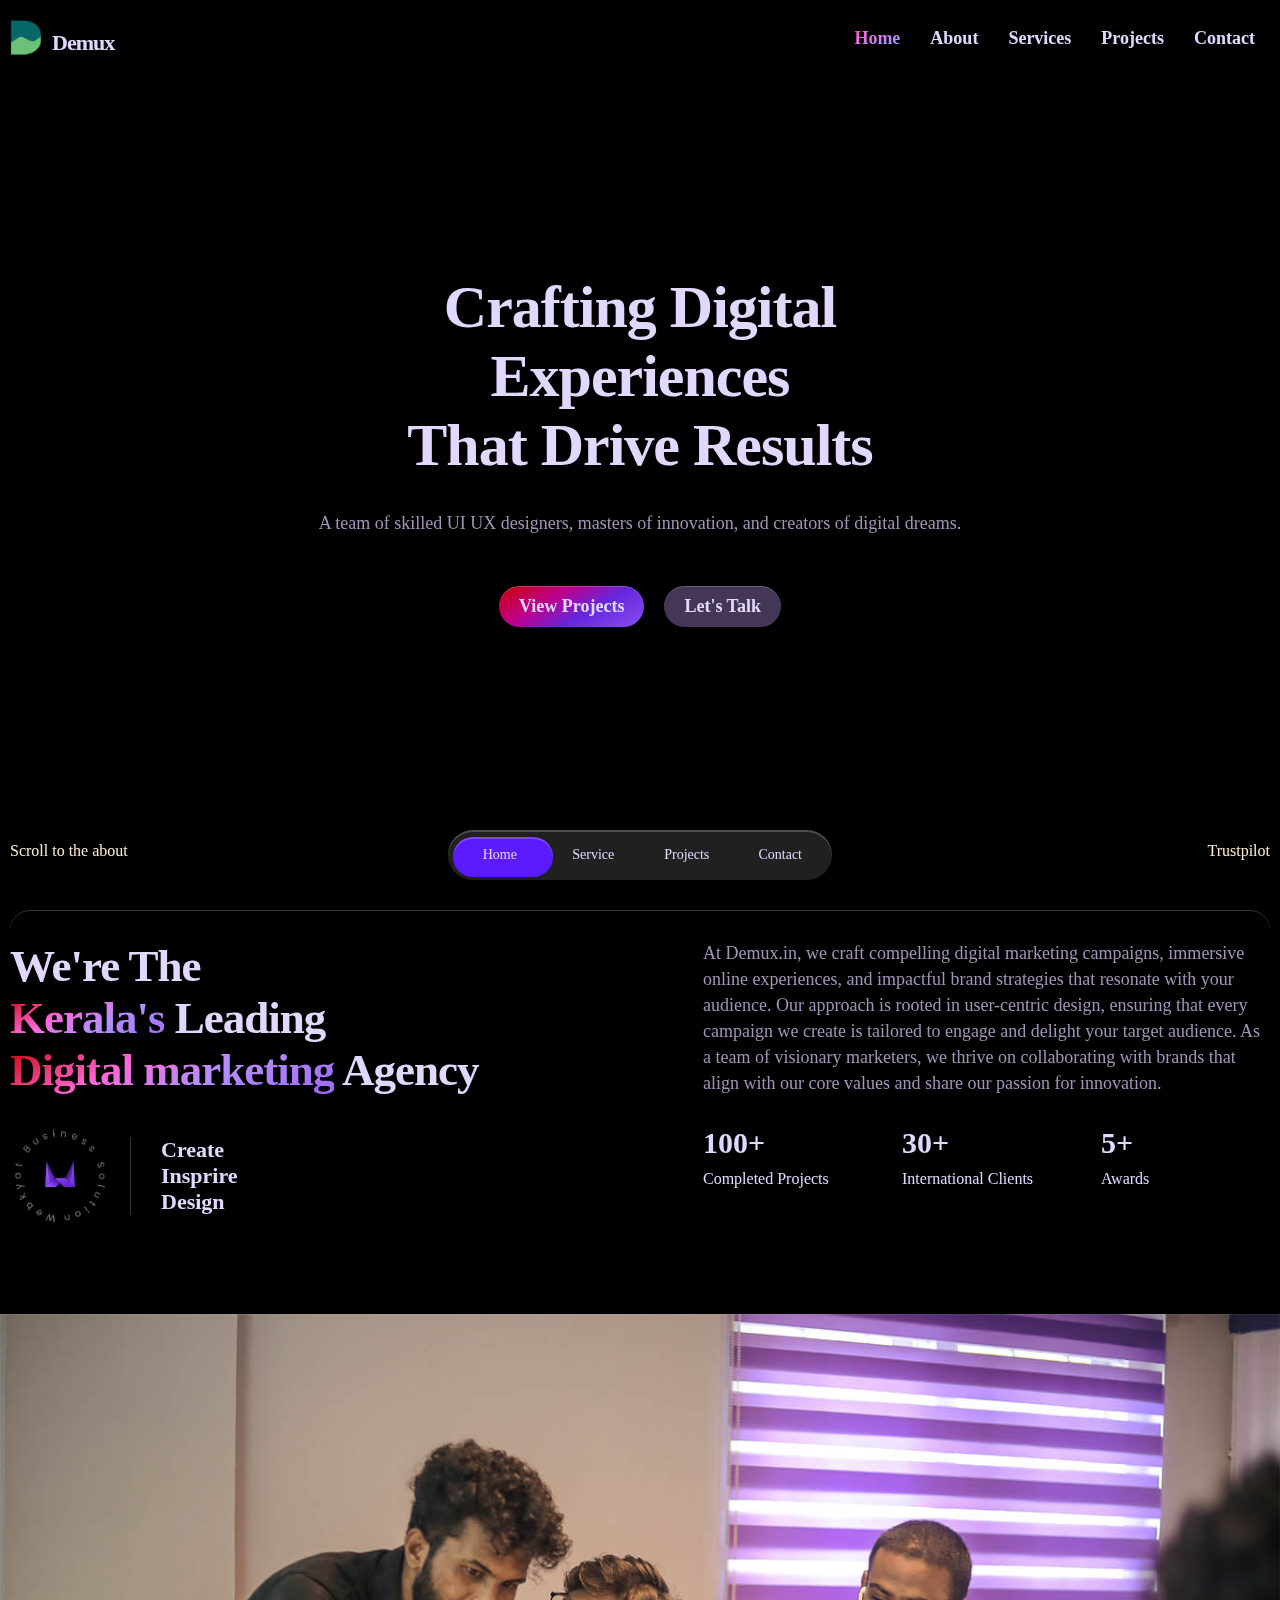
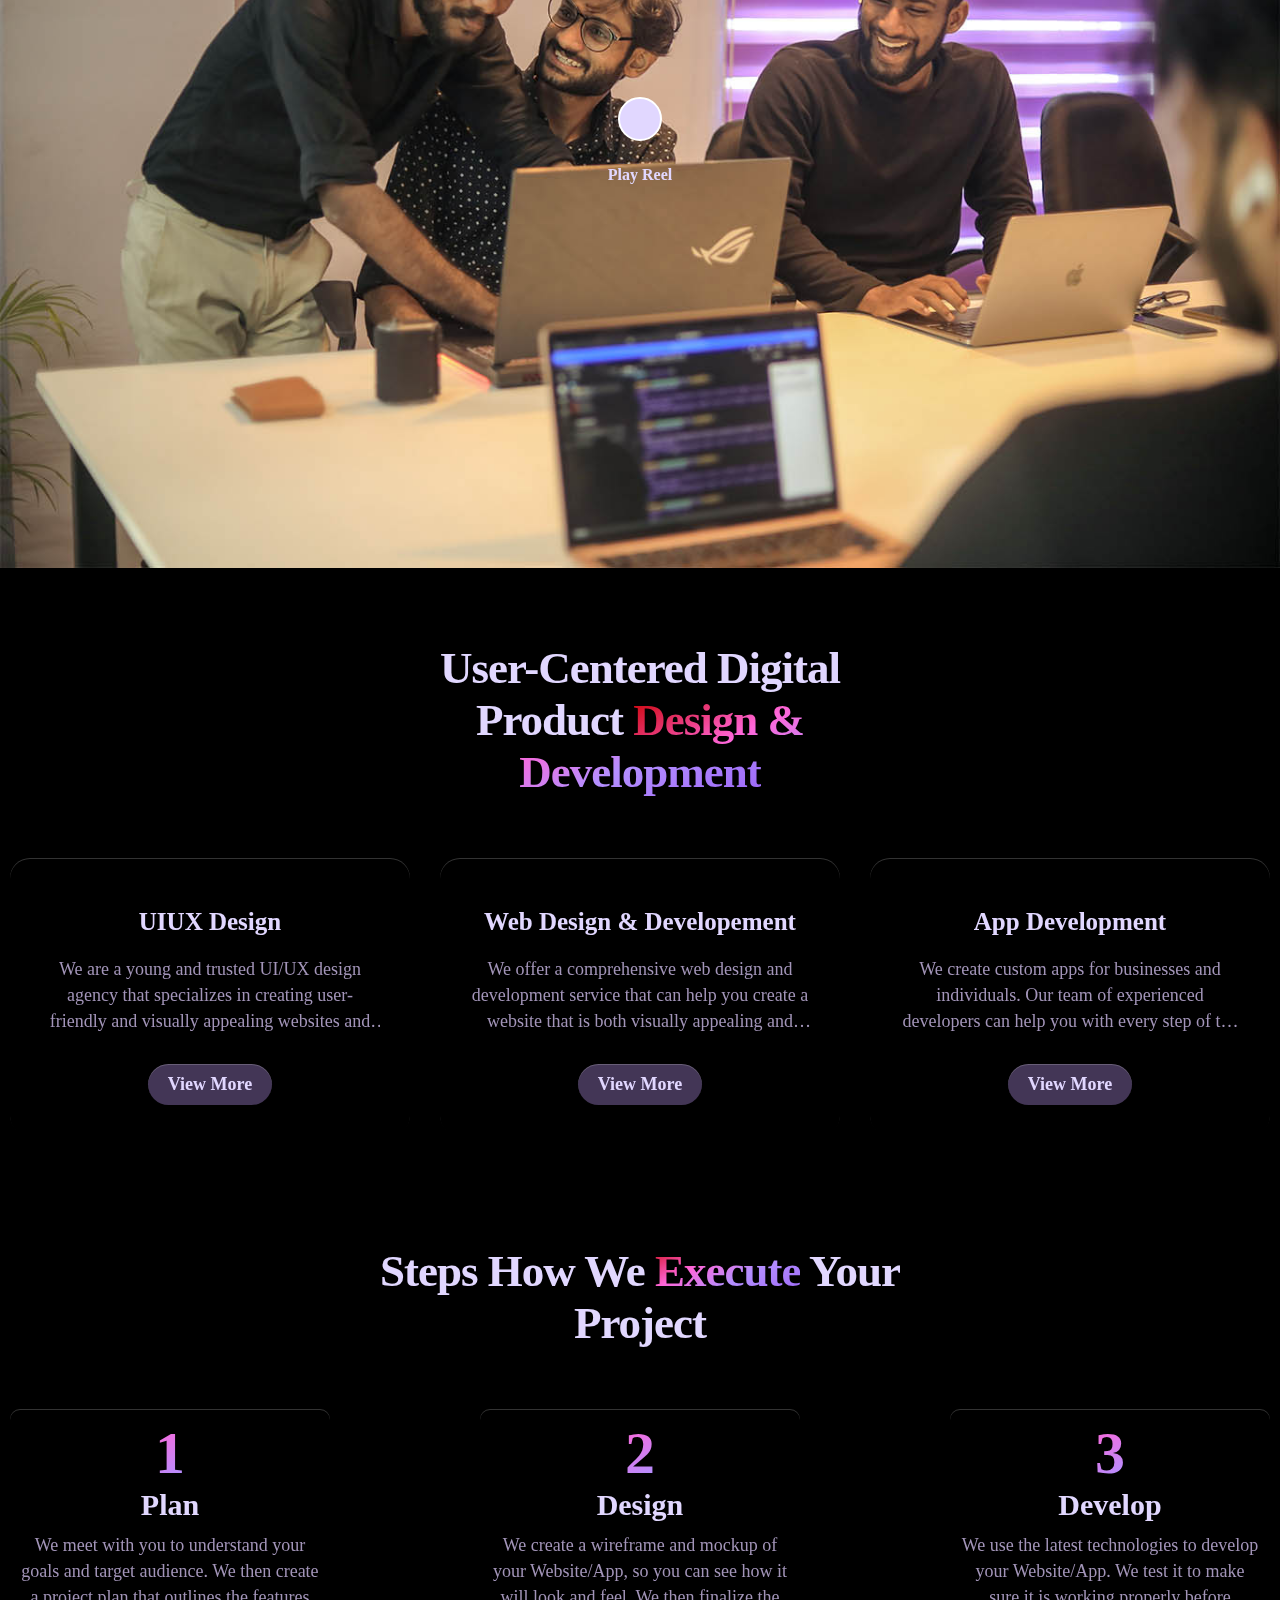
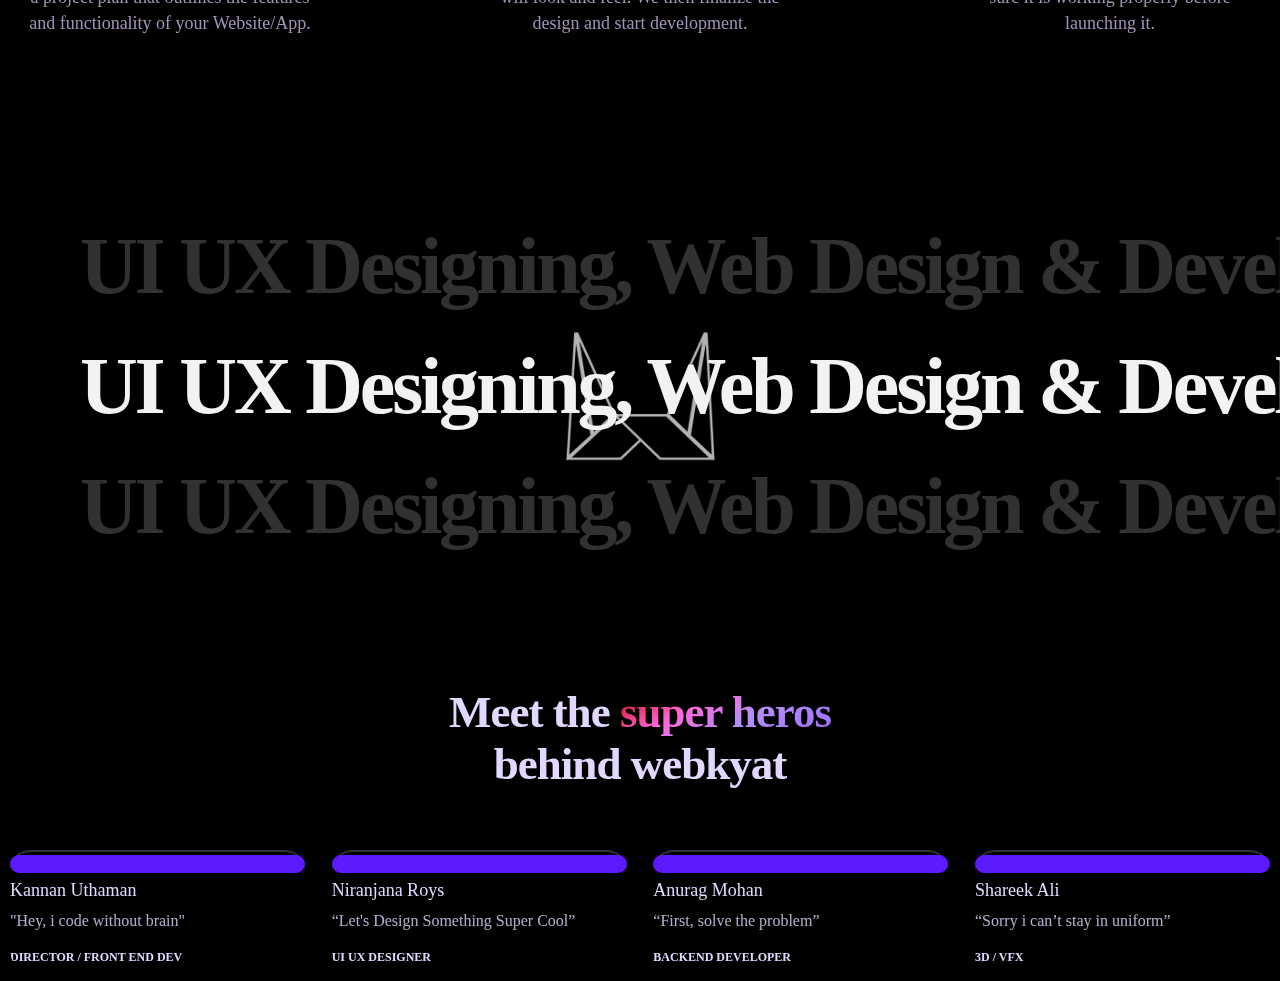
==== commit 0323f550: "checking 3" ====
--- a/index.html
+++ b/index.html
@@ -8,7 +8,7 @@
     <link rel="icon" type="image/x-icon" href="./assets/images/Demux D2.png">
     <script type="module" src="https://unpkg.com/ionicons@5.5.2/dist/ionicons/ionicons.esm.js"></script>
     <title>DEMUX.IN</title>
-    <link rel="stylesheet" href="./App.css">
+    <link rel="stylesheet" href="./app.css">
 </head>
 
 <body data-barba="wrapper" id="scroll-bar">
--- a/app.css
+++ b/app.css
@@ -0,0 +1,3518 @@
+@import"https://fonts.googleapis.com/css2?family=Space+Grotesk:wght@300;400;500;600;700&display=swap";
+
+.cta-primary {
+    background-image: linear-gradient(330deg, hsl(262, 82%, 62%) 0%, hsl(260, 73%, 51%) 38%, hsl(315, 100%, 37%) 65%, hsl(0, 100%, 40%) 100%);
+    padding: 10px 20px;
+    border-radius: 100px;
+    text-decoration: none;
+    color: #e1d7ff;
+    margin-top: 20px;
+    font-size: 18px;
+    font-weight: 600;
+    box-shadow: inset 0 1px 0 0 rgba(255, 255, 255, .2);
+    display: inline-block
+}
+
+.cta-secondary {
+    background: #433656;
+    padding: 10px 20px;
+    border-radius: 100px;
+    text-decoration: none;
+    color: #e1d7ff;
+    margin-top: 20px;
+    font-size: 18px;
+    font-weight: 600;
+    box-shadow: inset 0 1px 0 0 rgba(255, 255, 255, .2);
+    display: inline-block;
+    transition: .3s
+}
+
+.cta-secondary:hover {
+    background: none;
+    background-image: linear-gradient(330deg, hsl(262, 82%, 62%) 0%, hsl(260, 73%, 51%) 38%, hsl(315, 100%, 37%) 65%, hsl(0, 100%, 40%) 100%) !important;
+    transition: .3s
+}
+
+.loader {
+    width: 100%;
+    height: 100%;
+    background: #241d30;
+    position: fixed;
+    left: 0;
+    top: 0;
+    z-index: 1000;
+    display: flex;
+    align-items: center;
+    justify-content: center;
+    flex-direction: column;
+    display: none
+}
+
+.loader img {
+    width: 50px
+}
+
+.loader .loader-bar {
+    width: 50px;
+    height: 3px;
+    background: rgb(43, 43, 43);
+    margin-top: 30px;
+    border-radius: 10px
+}
+
+.loader .loader-bar .progressor {
+    width: 0%;
+    height: 100%;
+    background: #5f02e6
+}
+
+.shimmer {
+    width: 100%;
+    height: 100%;
+    background: rgba(0, 0, 0, .657);
+    position: fixed;
+    left: 0;
+    top: 0;
+    z-index: 1000;
+    display: none
+}
+
+header {
+    width: 100%;
+    position: fixed;
+    padding: 10px 0px;
+    z-index: 100;
+    top: 0
+}
+
+@media (max-width: 768px) {
+    header {
+        position: fixed
+    }
+}
+
+header .container {
+    display: flex;
+    justify-content: space-between;
+    align-items: center
+}
+
+@media (max-width: 900px) {
+    header .container nav {
+        display: none
+    }
+}
+
+header .container nav ul {
+    display: flex
+}
+
+header .container nav ul li {
+    list-style: none
+}
+
+header .container nav ul li a {
+    text-decoration: none;
+    color: #e1d7ff;
+    padding: 10px 15px;
+    font-weight: 700;
+    font-size: 18px
+}
+
+header .container nav ul li a:hover {
+    background-color: #f0f0f0;
+    background-image: linear-gradient(330deg, hsl(262, 91%, 69%) 0%, hsl(260, 100%, 78%) 38%, hsl(315, 100%, 70%) 65%, hsl(0, 100%, 40%) 100%);
+    background-clip: text;
+    -webkit-background-clip: text;
+    -webkit-text-fill-color: transparent;
+    color: transparent
+}
+
+header .container nav ul li .active {
+    background-color: #f0f0f0;
+    background-image: linear-gradient(330deg, hsl(262, 91%, 69%) 0%, hsl(260, 100%, 78%) 38%, hsl(315, 100%, 70%) 65%, hsl(0, 100%, 40%) 100%);
+    background-clip: text;
+    -webkit-background-clip: text;
+    -webkit-text-fill-color: transparent;
+    color: transparent
+}
+
+header .container .hangburger {
+    width: 40px;
+    height: 40px;
+    border-radius: 100%;
+    background: #433656;
+    position: relative;
+    cursor: pointer;
+    display: none;
+    flex-direction: column
+}
+
+@media (max-width: 900px) {
+    header .container .hangburger {
+        display: flex;
+        align-items: center;
+        justify-content: center;
+        padding: 8px
+    }
+}
+
+header .container .hangburger span {
+    display: block;
+    background: #FBECCF;
+    width: 100%;
+    height: 2px;
+    margin-top: 7px
+}
+
+header .container .hangburger span:first-child {
+    margin-top: 0px
+}
+
+header .container .logo {
+    color: #e1d7ff;
+    font-weight: 600;
+    font-size: 18px;
+    transition: .3s
+}
+
+header .container .logo a {
+    display: flex;
+    text-decoration: none;
+    color: #e1d7ff;
+    align-items: center;
+    flex-direction: row;
+    letter-spacing: -1px
+}
+
+header .container .logo a img {
+    width: 100%;
+    width: 30px
+}
+
+header .container .logo a p {
+    margin-left: 10px;
+    margin-top: 10px;
+    font-size: 22px !important;
+    font-weight: 600;
+    color: #e1d7ff
+}
+
+header .container .nav-links {
+    display: none
+}
+
+header .container .nav-links ul li {
+    display: inline-block;
+    margin-left: 30px
+}
+
+header .container .nav-links ul li a {
+    text-decoration: none;
+    font-size: 20px;
+    color: #e1d7ff
+}
+
+header .container .social {
+    display: none
+}
+
+header .container .social ul {
+    list-style: none;
+    display: flex
+}
+
+header .container .social ul li {
+    margin-right: 30px
+}
+
+header .container .social ul li a {
+    color: #e1d7ff
+}
+
+.header-active {
+    background-image: radial-gradient(rgba(0, 0, 0, 0) 1px, black 1px);
+    background-size: 4px 4px;
+    backdrop-filter: brightness(100%) blur(3px)
+}
+
+@font-face {
+    font-family: "Satoshi";
+    src: url(https://assets.website-files.com/626d16f4dcf8d0a8cb8691ec/626d16f4dcf8d01df88691fa_Satoshi-Medium.woff2) format("woff2");
+    font-weight: 500;
+    font-style: normal;
+    font-display: swap
+}
+
+@font-face {
+    font-family: "Satoshi";
+    src: url(https://assets.website-files.com/626d16f4dcf8d0a8cb8691ec/626d16f4dcf8d02c088691f7_Satoshi-MediumItalic.woff2) format("woff2");
+    font-weight: 500;
+    font-style: italic;
+    font-display: swap
+}
+
+@font-face {
+    font-family: "Satoshi";
+    src: url(https://assets.website-files.com/626d16f4dcf8d0a8cb8691ec/626d16f4dcf8d06e198691f9_Satoshi-Italic.woff2) format("woff2");
+    font-weight: 400;
+    font-style: italic;
+    font-display: swap
+}
+
+@font-face {
+    font-family: "Satoshi";
+    src: url(https://assets.website-files.com/626d16f4dcf8d0a8cb8691ec/626d16f4dcf8d019df8691f6_Satoshi-BoldItalic.woff2) format("woff2");
+    font-weight: 700;
+    font-style: italic;
+    font-display: swap
+}
+
+@font-face {
+    font-family: "Satoshi";
+    src: url(https://assets.website-files.com/626d16f4dcf8d0a8cb8691ec/626d16f4dcf8d0a30c8691f5_Satoshi-Bold.woff2) format("woff2");
+    font-weight: 700;
+    font-style: normal;
+    font-display: swap
+}
+
+@font-face {
+    font-family: "Satoshi";
+    src: url(https://assets.website-files.com/626d16f4dcf8d0a8cb8691ec/626d16f4dcf8d0c67d8691f8_Satoshi-Regular.woff2) format("woff2");
+    font-weight: 400;
+    font-style: normal;
+    font-display: swap
+}
+
+.progressor-round {
+    width: 100%;
+    height: 0%;
+    border-radius: 100%;
+    position: absolute;
+    background: #5b1bfe;
+    transform-origin: bottom;
+    pointer-events: none;
+    z-index: 1;
+    transition: height .3s ease-in-out;
+    display: none
+}
+
+.astrix {
+    width: 150px;
+    height: 150px;
+    margin: 0 auto
+}
+
+.astrix img {
+    width: 100%
+}
+
+.menu {
+    width: 100%;
+    position: fixed;
+    z-index: 1001;
+    background: #241d30;
+    padding: 0px 20px;
+    height: auto;
+    border-bottom-left-radius: 10px;
+    border-bottom-right-radius: 10px;
+    display: none
+}
+
+.menu .upward {
+    width: 50px;
+    height: 50px;
+    border-radius: 100%;
+    background: rgb(225, 215, 255);
+    display: flex;
+    align-items: center;
+    justify-content: center;
+    position: absolute;
+    bottom: -60px;
+    right: 20px;
+    transform: translateX(-50%);
+    left: 50%
+}
+
+.menu .upward ion-icon {
+    font-size: 22px;
+    color: #241d30
+}
+
+.menu ul li {
+    list-style: none;
+    border-bottom: 1px solid #433656
+}
+
+.menu ul li:last-child {
+    border: none
+}
+
+.menu ul li a {
+    text-decoration: none;
+    color: #e1d7ff;
+    font-size: 22px;
+    padding: 15px 0px;
+    display: flex
+}
+
+.float-nav {
+    width: 30%;
+    background: rgba(62, 62, 62, .508);
+    height: 50px;
+    position: fixed;
+    bottom: 20px;
+    transform: translateX(-50%);
+    left: 50%;
+    z-index: 1000;
+    display: flex;
+    align-items: center;
+    border-radius: 30px;
+    padding: 0px 5px;
+    backdrop-filter: blur(3px);
+    box-shadow: inset 0 2px 0 0 rgba(255, 255, 255, .2)
+}
+
+@media (max-width: 768px) {
+    .float-nav {
+        width: 90%
+    }
+}
+
+.float-nav ul {
+    display: flex;
+    justify-content: space-between;
+    width: 100%;
+    position: relative
+}
+
+.float-nav ul .activer {
+    background: #5b1bfe;
+    font-weight: 700;
+    box-shadow: inset 0 2px 0 0 rgba(255, 255, 255, .2);
+    position: absolute;
+    width: 100px;
+    height: 40px;
+    border-radius: 30px;
+    z-index: 1
+}
+
+.float-nav ul li {
+    list-style: none;
+    width: 25%;
+    position: relative;
+    z-index: 2
+}
+
+.float-nav ul li a {
+    text-decoration: none;
+    font-size: 14px;
+    padding: 10px 0px;
+    font-weight: 500;
+    width: 100%;
+    display: flex;
+    align-items: center;
+    justify-content: center;
+    border-radius: 30px;
+    color: transparent;
+    color: #e1d7ff
+}
+
+@keyframes rotate {
+    0% {
+        transform: rotate(0deg)
+    }
+
+    to {
+        transform: rotate(360deg)
+    }
+}
+
+@keyframes rotateReverse {
+    0% {
+        transform: rotate(360deg)
+    }
+
+    to {
+        transform: rotate(0deg)
+    }
+}
+
+h1,
+h2,
+h3 {
+    font-family: "Satoshi"
+}
+
+h1 span,
+h2 span,
+h3 span {
+    background-color: #f0f0f0;
+    background-image: linear-gradient(330deg, hsl(262, 91%, 69%) 0%, hsl(260, 100%, 78%) 38%, hsl(315, 100%, 70%) 65%, hsl(0, 100%, 40%) 100%);
+    background-clip: text;
+    -webkit-background-clip: text;
+    -webkit-text-fill-color: transparent;
+    color: transparent
+}
+
+.letter {
+    background-image: none;
+    color: #e1d7ff
+}
+
+h1 {
+    font-size: 50px;
+    font-weight: 700;
+    letter-spacing: -1px
+}
+
+h1 .text-wrapper {
+    display: inline
+}
+
+@media (max-width: 768px) {
+    h1 {
+        font-size: 45px;
+        line-height: 60px
+    }
+}
+
+h2 {
+    font-size: 45px;
+    font-weight: 700;
+    letter-spacing: -1px
+}
+
+@media (max-width: 768px) {
+    h2 {
+        font-size: 30px;
+        line-height: 45px
+    }
+}
+
+p {
+    font-size: 18px !important;
+    line-height: 26px !important;
+    color: #a294b8;
+    font-family: "Satoshi" !important;
+    font-weight: 500
+}
+
+.electricblaze-yxyKslpMBkjKVPcsWvD4 {
+    display: none
+}
+
+.WrapperArrowsStyled-dyDSWR {
+    display: none
+}
+
+.lhiHmy {
+    background: #131313 !important
+}
+
+.lhiHmy p {
+    color: #fbeccf !important
+}
+
+.PIz4HixPF9mDMQqIRfcD {
+    display: none
+}
+
+.WrapperArrowsStyled-dyDSWR {
+    display: none
+}
+
+.kOMTtl {
+    background-color: none
+}
+
+* {
+    margin: 0;
+    padding: 0;
+    box-sizing: border-box
+}
+
+.player {
+    width: 400px;
+    position: fixed;
+    border-radius: 10px;
+    z-index: 500;
+    bottom: 10px;
+    right: 20px;
+    background: rgba(0, 0, 0, .286);
+    display: none
+}
+
+@media (max-width: 768px) {
+    .player {
+        display: none;
+        position: inherit;
+        width: 100%;
+        border: none
+    }
+}
+
+.player .close {
+    display: flex;
+    justify-content: flex-end;
+    position: absolute;
+    width: 100%;
+    top: -40px;
+    color: #e1d7ff
+}
+
+.player .close ion-icon {
+    font-size: 30px;
+    cursor: pointer
+}
+
+.player video {
+    width: 100%;
+    height: 100%;
+    border-radius: 10px
+}
+
+.contact-button-sticky-desktop {
+    position: fixed;
+    bottom: 60px;
+    right: 20px;
+    z-index: 200
+}
+
+@media (max-width: 768px) {
+    .contact-button-sticky-desktop {
+        bottom: 40px
+    }
+}
+
+.contact-button-sticky-desktop .options {
+    width: 300px;
+    height: 300px;
+    background: rgb(225, 215, 255);
+    position: absolute;
+    top: -320px;
+    right: 0;
+    border-radius: 10px;
+    padding: 20px;
+    transform: translateY(50px);
+    opacity: 0;
+    visibility: hidden;
+    transition: .3s
+}
+
+.contact-button-sticky-desktop .options .close {
+    position: absolute;
+    right: 10px;
+    top: -40px;
+    font-size: 25px;
+    color: #241d30
+}
+
+.contact-button-sticky-desktop .options .close ion-icon {
+    width: 25px;
+    height: 25px;
+    background: rgb(225, 215, 255);
+    border-radius: 100%
+}
+
+.contact-button-sticky-desktop .options .head {
+    display: flex;
+    align-items: center
+}
+
+.contact-button-sticky-desktop .options .head .icon {
+    width: 50px;
+    height: 50px;
+    border-radius: 100%;
+    background: rgb(255, 221, 0);
+    background-image: url(../../assets/images/Kannan_Uthaman_Webkyat_Founder.jpg);
+    background-size: cover
+}
+
+.contact-button-sticky-desktop .options .head .info .title {
+    margin-left: 10px;
+    font-weight: 500;
+    font-size: 16px
+}
+
+.contact-button-sticky-desktop .options .head .info .position {
+    font-size: 12px;
+    margin-left: 10px;
+    margin-top: 5px;
+    opacity: .7
+}
+
+.contact-button-sticky-desktop .options .content {
+    margin-top: 20px;
+    font-weight: 400;
+    line-height: 25px
+}
+
+.contact-button-sticky-desktop .options .button {
+    margin-top: 10px
+}
+
+.contact-button-sticky-desktop .options .button a {
+    text-decoration: none;
+    font-size: 15px;
+    display: block;
+    background: #5b1bfe;
+    color: #e1d7ff;
+    padding: 13px 20px;
+    text-align: center;
+    font-weight: 500;
+    border-radius: 10px;
+    margin-bottom: 10px;
+    display: flex;
+    align-items: center;
+    justify-content: center;
+    cursor: pointer
+}
+
+.contact-button-sticky-desktop .options .button a .desk-show,
+.contact-button-sticky-desktop .options .button a .mob-show {
+    display: none
+}
+
+@media (min-width: 768px) {
+    .contact-button-sticky-desktop .options .button a .desk-show {
+        display: block
+    }
+}
+
+@media (max-width: 768px) {
+    .contact-button-sticky-desktop .options .button a .mob-show {
+        display: block
+    }
+}
+
+.contact-button-sticky-desktop .options .button a ion-icon {
+    margin-right: 10px;
+    font-size: 20px
+}
+
+.contact-button-sticky-desktop .options .button a:nth-child(1) {
+    background: #eee;
+    color: #241d30
+}
+
+.contact-button-sticky-desktop .options .button a:nth-child(2) {
+    background: #075e54;
+    color: #e1d7ff
+}
+
+.contact-button-sticky-desktop button {
+    width: 150px;
+    height: 50px;
+    background: rgb(225, 215, 255);
+    display: flex;
+    align-items: center;
+    justify-content: center;
+    font-size: 18px;
+    font-weight: 500;
+    border: none;
+    color: #241d30;
+    border-radius: 10px;
+    animation: borderPulse 2000ms infinite ease-out;
+    display: none
+}
+
+.contact-button-sticky-desktop-active .options {
+    transition: .3s;
+    transform: translateY(0px);
+    opacity: 1;
+    visibility: visible
+}
+
+@keyframes borderPulse {
+
+    0%,
+    45% {
+        box-shadow: 0px 0px 0px 0px rgba(120, 119, 142, .7)
+    }
+
+    to {
+        box-shadow: 0px 0px 0px 15px rgba(242, 242, 242, .01)
+    }
+}
+
+html,
+body {
+    font-family: "Satoshi";
+    background: #000000;
+    -webkit-tap-highlight-color: transparent;
+    user-select: none;
+    font-variant: normal;
+    text-rendering: auto;
+    -webkit-font-smoothing: antialiased;
+    color: #e1d7ff
+}
+
+html.lenis {
+    height: auto
+}
+
+.lenis.lenis-smooth {
+    scroll-behavior: auto
+}
+
+.lenis.lenis-smooth [data-lenis-prevent] {
+    overscroll-behavior: contain
+}
+
+.lenis.lenis-stopped {
+    overflow: hidden
+}
+
+.lenis.lenis-scrolling iframe {
+    pointer-events: none
+}
+
+.grid-max {
+    position: fixed;
+    width: 100%;
+    height: 100%;
+    background: url(../assets/images/webkyat-grid.svg);
+    opacity: .7;
+    filter: saturate(0%)
+}
+
+main {
+    position: relative;
+    z-index: 5
+}
+
+.container {
+    max-width: 1300px;
+    margin: 0 auto
+}
+
+@media (max-width: 1999px) {
+    .container {
+        padding: 10px 10px
+    }
+}
+
+.pop-contact {
+    display: none
+}
+
+#hero {
+    height: 100svh;
+    position: relative;
+    display: flex;
+    align-items: center;
+    justify-content: center;
+    overflow: hidden;
+    z-index: 1
+}
+
+#hero .hero-line {
+    width: 100%;
+    height: 100%;
+    position: absolute;
+    left: 0;
+    top: 0;
+    display: flex;
+    align-items: flex-end;
+    justify-content: center
+}
+
+@media (max-width: 768px) {
+    #hero .hero-line {
+        height: auto;
+        transform: translateY(-50%);
+        top: 50%
+    }
+}
+
+#hero .hero-line img {
+    width: 100%
+}
+
+#hero::after {
+    background-size: cover;
+    background-position: center;
+    width: 100%;
+    height: 100%;
+    position: absolute;
+    content: "";
+    z-index: 2
+}
+
+#hero h1 {
+    font-size: 60px
+}
+
+@media (max-width: 768px) {
+    #hero h1 {
+        font-size: 60px
+    }
+}
+
+#hero .clarity {
+    position: absolute;
+    width: 100%;
+    height: 100%;
+    left: 0;
+    top: 0;
+    z-index: 10;
+    display: flex
+}
+
+#hero .clarity .clarity-strip {
+    height: 100%;
+    background: rgba(255, 255, 255, .05);
+    box-shadow: 9px 0px 4px 0px rgba(0, 0, 0, .25) inset;
+    backdrop-filter: blur(25px);
+    width: 20px
+}
+
+#hero .card {
+    text-align: center;
+    flex-direction: column;
+    display: flex;
+    align-items: center;
+    justify-content: center;
+    position: relative;
+    z-index: 5
+}
+
+@media (max-width: 768px) {
+    #hero .card {
+        margin: 0px
+    }
+}
+
+#hero .card .content-left {
+    display: flex;
+    justify-content: center;
+    align-items: center;
+    text-align: center;
+    flex-direction: column;
+    width: 700px
+}
+
+@media (max-width: 768px) {
+    #hero .card .content-left {
+        width: 100%
+    }
+}
+
+#hero .card h1 {
+    margin-bottom: 30px
+}
+
+#hero .card h1 .letter {
+    display: inline-block
+}
+
+#hero .card p {
+    font-size: 22px;
+    margin-bottom: 10px;
+    font-weight: 500;
+    line-height: 30px
+}
+
+#hero .card .button-flex {
+    display: flex;
+    margin-top: 20px
+}
+
+#hero .card .button-flex a {
+    margin-right: 20px
+}
+
+#hero .card .button-flex a:last-child {
+    margin-right: 0px
+}
+
+#hero .card .content-right {
+    width: 30%;
+    display: flex;
+    align-items: center;
+    justify-content: center;
+    height: 100%;
+    flex-direction: column;
+    margin-bottom: 30px
+}
+
+@media (max-width: 900px) {
+    #hero .card .content-right {
+        display: none
+    }
+}
+
+#hero .card .content-right .txt {
+    margin-top: 20px;
+    padding: 5px 15px;
+    border-radius: 30px;
+    font-weight: 600
+}
+
+#hero .card .content-right ion-icon {
+    background: rgb(225, 215, 255);
+    width: 20px;
+    height: 20px;
+    border: 2px solid #ffffff;
+    border-radius: 100%;
+    padding: 20px;
+    color: #241d30;
+    animation: pulse-animation 2s infinite;
+    cursor: pointer
+}
+
+@keyframes pulse-animation {
+    0% {
+        box-shadow: 0 0 0 0px #ffffff
+    }
+
+    to {
+        box-shadow: 0 0 0 30px rgba(255, 255, 255, 0)
+    }
+}
+
+#hero .hero-footer {
+    position: absolute;
+    left: 0;
+    bottom: 30px;
+    width: 100%
+}
+
+@media (max-width: 768px) {
+    #hero .hero-footer {
+        bottom: 0px;
+        display: none
+    }
+}
+
+#hero .hero-footer .container {
+    display: flex;
+    justify-content: flex-start;
+    justify-content: space-between
+}
+
+@media (max-width: 900px) {
+    #hero .hero-footer .container {
+        align-items: center;
+        justify-content: center;
+        text-align: center
+    }
+}
+
+@media (max-width: 768px) {
+    #hero .hero-footer .container {
+        align-items: center;
+        justify-content: center;
+        flex-direction: column;
+        text-align: center
+    }
+
+    #hero .hero-footer .container a:nth-child(1) {
+        order: 2
+    }
+
+    #hero .hero-footer .container .trustpilot-widget {
+        margin: 0 !important;
+        margin-bottom: 20px
+    }
+}
+
+#hero .hero-footer .container a {
+    text-decoration: none;
+    color: #fbeccf
+}
+
+#cover {
+    right: 0;
+    top: 0;
+    position: relative
+}
+
+#cover .img {
+    position: relative;
+    z-index: 3
+}
+
+#cover .img img {
+    width: 100%
+}
+
+.webkyat-video-frame {
+    overflow: hidden;
+    position: relative;
+    position: relative;
+    background: #241d30
+}
+
+.webkyat-video-frame img {
+    width: 100%;
+    transform: scale(1.1);
+    z-index: 2;
+    position: relative
+}
+
+.webkyat-video-frame iframe {
+    height: 100%;
+    width: 100%;
+    position: absolute;
+    left: 0;
+    top: 0;
+    z-index: 1
+}
+
+#team {
+    width: 100%;
+    display: flex;
+    align-items: center;
+    justify-content: center;
+    position: relative;
+    overflow: hidden;
+    position: relative;
+    border-radius: 20px;
+    display: flex;
+    flex-wrap: wrap;
+    justify-content: space-between
+}
+
+#team .line {
+    height: 100%;
+    position: absolute
+}
+
+#team .heading {
+    width: 100%;
+    display: flex;
+    align-items: center;
+    justify-content: center;
+    margin-bottom: 60px
+}
+
+#team .heading .title {
+    width: 100%;
+    width: 500px;
+    text-align: center
+}
+
+#team .heading .title span {
+    background-color: #f0f0f0;
+    background-image: linear-gradient(330deg, hsl(262, 91%, 69%) 0%, hsl(260, 100%, 78%) 38%, hsl(315, 100%, 70%) 65%, hsl(0, 100%, 40%) 100%);
+    background-clip: text;
+    -webkit-background-clip: text;
+    -webkit-text-fill-color: transparent;
+    color: transparent
+}
+
+#team .team-holder {
+    width: calc(25% - 20px);
+    box-shadow: inset 0 2px 0 0 rgba(255, 255, 255, .2);
+    padding-top: 5px;
+    border-radius: 20px
+}
+
+@media (max-width: 1200px) {
+    #team .team-holder {
+        width: calc(50% - 20px);
+        margin-bottom: 30px
+    }
+}
+
+@media (max-width: 768px) {
+    #team .team-holder {
+        width: calc(50% - 10px)
+    }
+}
+
+#team .team-holder:hover .img {
+    transition: .3s ease-in-out
+}
+
+#team .team-holder:hover .img .person-image {
+    transform: scale(1.3);
+    transition: .3s
+}
+
+#team .team-holder .img {
+    transition: .3s ease-out;
+    overflow: hidden;
+    position: relative;
+    border-radius: 20px;
+    overflow: hidden;
+    background: #5b1bfe;
+    background-image: url(../../assets/images/curl2.webp);
+    background-size: cover;
+    background-position: center
+}
+
+#team .team-holder .img .person-image {
+    width: 100%;
+    transition: .3s;
+    transform: scale(1.04)
+}
+
+#team .team-holder .img .person-social-links {
+    display: flex;
+    width: 100%;
+    justify-content: flex-end;
+    align-items: center;
+    position: absolute;
+    right: 20px;
+    bottom: 20px
+}
+
+#team .team-holder .img .person-social-links ul {
+    display: flex;
+    list-style: none
+}
+
+#team .team-holder .img .person-social-links ul li a {
+    text-decoration: none;
+    margin: 8px
+}
+
+#team .team-holder .img .person-social-links ul li a img {
+    width: 20px
+}
+
+#team .team-holder .content {
+    width: 100%
+}
+
+#team .team-holder .content div {
+    padding: 5px 0px
+}
+
+#team .team-holder .content .person-name {
+    font-style: normal;
+    font-weight: 400;
+    font-size: 18px;
+    line-height: 24px;
+    font-weight: 500;
+    text-transform: capitalize
+}
+
+@media (max-width: 768px) {
+    #team .team-holder .content .person-name {
+        font-size: 16px;
+        font-weight: 500
+    }
+}
+
+#team .team-holder .content .person-funny-quote {
+    font-style: normal;
+    font-weight: 300;
+    font-size: 16px;
+    line-height: 17px;
+    opacity: .8
+}
+
+@media (max-width: 768px) {
+    #team .team-holder .content .person-funny-quote {
+        font-size: 14px
+    }
+}
+
+#team .team-holder .content .person-designation {
+    font-style: normal;
+    font-weight: 600;
+    font-size: 12px;
+    line-height: 17px;
+    text-transform: uppercase;
+    margin-top: 10px
+}
+
+@media (max-width: 768px) {
+    #team .team-holder .content .person-designation {
+        font-size: 10px
+    }
+}
+
+#narrator {
+    width: 100%;
+    height: 100vh;
+    background: #5b1bfe;
+    overflow: hidden
+}
+
+#narrator .wrapper {
+    width: 400vh;
+    background: #5b1bfe;
+    padding-left: 60px;
+    height: 100%;
+    display: flex;
+    align-items: center
+}
+
+#narrator .wrapper h1 {
+    font-size: 20vh;
+    color: #433656
+}
+
+#technology-we-are-using {
+    background: #131313;
+    padding: 30px;
+    border-radius: 20px
+}
+
+#technology-we-are-using .container {
+    width: 100%
+}
+
+#technology-we-are-using .container .title {
+    font-size: 30px;
+    font-weight: 400;
+    margin-bottom: 60px;
+    display: block;
+    width: 100%;
+    color: #fbeccf
+}
+
+#technology-we-are-using .container .tech-holder {
+    display: flex;
+    justify-content: space-between;
+    margin-bottom: 30px
+}
+
+#technology-we-are-using .container .tech-holder:last-child {
+    margin-bottom: 0px
+}
+
+@media (max-width: 400px) {
+    #technology-we-are-using .container .tech-holder {
+        flex-wrap: wrap
+    }
+}
+
+#technology-we-are-using .container .tech-holder .stack {
+    text-decoration: none;
+    color: #fbeccf
+}
+
+@media (max-width: 400px) {
+    #technology-we-are-using .container .tech-holder .stack {
+        margin-bottom: 20px
+    }
+}
+
+#technology-we-are-using .container .tech-holder .stack .img {
+    background: none;
+    width: 100px;
+    height: 100px;
+    padding: 15px;
+    border-radius: 20px
+}
+
+@media (max-width: 768px) {
+    #technology-we-are-using .container .tech-holder .stack .img {
+        width: 80px;
+        height: 80px;
+        border-radius: 5px
+    }
+}
+
+@media (max-width: 400px) {
+    #technology-we-are-using .container .tech-holder .stack .img {
+        width: 100px;
+        height: 100px;
+        padding: 25px;
+        border-radius: 10px
+    }
+}
+
+#technology-we-are-using .container .tech-holder .stack .img img {
+    width: 100%
+}
+
+#technology-we-are-using .container .tech-holder .stack h3 {
+    color: #fbeccf;
+    font-weight: 400;
+    font-size: 14px;
+    text-align: center
+}
+
+@media (max-width: 400px) {
+    #technology-we-are-using .container .tech-holder .stack h3 {
+        margin-top: 10px
+    }
+}
+
+#contact {
+    width: 100%;
+    background: #0f0d2e;
+    padding: 100px 0px
+}
+
+#contact .container {
+    display: flex;
+    justify-content: center;
+    align-items: center
+}
+
+@media (max-width: 1000px) {
+    #contact .container {
+        flex-direction: column
+    }
+}
+
+#contact .container .image {
+    width: 50%
+}
+
+#contact .container .image img {
+    width: 100%
+}
+
+#contact .container .form {
+    width: 50%;
+    height: 100%;
+    display: flex;
+    justify-content: center;
+    flex-direction: column
+}
+
+#contact .container .form h1 {
+    font-size: 40px;
+    font-weight: 300;
+    display: block;
+    width: 100%
+}
+
+#contact .container .form .webkyat_email_adress {
+    text-decoration: none;
+    font-size: 30px;
+    text-decoration: underline;
+    display: block;
+    margin: 30px 0px
+}
+
+#contact .container .form form {
+    display: flex;
+    flex-wrap: wrap;
+    justify-content: space-between;
+    margin-top: 20px;
+    display: none
+}
+
+#contact .container .form form .input-holder {
+    margin-top: 20px;
+    width: 45%
+}
+
+#contact .container .form form .input-holder label {
+    display: block
+}
+
+#contact .container .form form .input-holder select,
+#contact .container .form form .input-holder input {
+    width: 100%;
+    height: 45px;
+    border: none;
+    outline: none;
+    background: none;
+    background: #0a081f;
+    border-radius: 5px;
+    margin-top: 10px;
+    font-size: 18px;
+    padding-left: 10px
+}
+
+#contact .container .form form button {
+    display: inline-block;
+    width: 100px;
+    padding: 8px;
+    font-size: 18px;
+    font-weight: 600;
+    border-radius: 5px;
+    border: none;
+    background: #5b1bfe;
+    color: #e1d7ff
+}
+
+#contact .container .other-contact-info {
+    width: 100%;
+    margin-top: 30px
+}
+
+#contact .container .other-contact-info ul li {
+    list-style: none;
+    margin-bottom: 30px
+}
+
+#contact .container .other-contact-info ul li:last-child {
+    margin: 0px
+}
+
+#contact .container .other-contact-info ul li .title {
+    font-size: 13px;
+    margin-bottom: 10px;
+    text-transform: uppercase
+}
+
+#contact .container .other-contact-info ul li .content {
+    font-weight: 400;
+    font-size: 18px;
+    line-height: 25px
+}
+
+#contact .container .other-contact-info ul li .content a {
+    text-decoration: none;
+    font-weight: 400;
+    margin-right: 15px
+}
+
+#contact .container .other-contact-info ul li .content .social-icons {
+    display: flex
+}
+
+#contact .container .other-contact-info ul li .content .social-icons a {
+    width: 25px;
+    height: 25px;
+    display: flex;
+    justify-content: center;
+    align-items: center;
+    border-radius: 5px
+}
+
+#contact .container .other-contact-info ul li .content .social-icons a:nth-child(1) {
+    background: #f72585
+}
+
+#contact .container .other-contact-info ul li .content .social-icons a:nth-child(2) {
+    background: #4361ee
+}
+
+#contact .container .other-contact-info ul li .content .social-icons a:nth-child(3) {
+    background: #6a0eff
+}
+
+#contact .webkyat-google-map-location {
+    position: relative;
+    padding-bottom: 56.25%;
+    padding-top: 25px;
+    height: 0
+}
+
+@media (max-width: 768px) {
+    #contact .webkyat-google-map-location {
+        margin-top: 30px
+    }
+}
+
+#contact .webkyat-google-map-location iframe {
+    position: absolute;
+    top: 0;
+    left: 0;
+    width: 100%;
+    height: 100%
+}
+
+@media (max-width: 768px) {
+    #contact .webkyat-google-map-location iframe {
+        border-radius: 15px
+    }
+}
+
+#contact .container2 {
+    display: flex;
+    flex-direction: column;
+    align-items: flex-start;
+    padding: 100px 0px
+}
+
+#contact .container2 h2 {
+    text-align: left;
+    margin-bottom: 30px
+}
+
+#contact .container2 ul {
+    color: #e1d7ff;
+    display: flex;
+    flex-wrap: wrap
+}
+
+#contact .container2 ul li {
+    width: calc(33.3333333333% - 30px);
+    padding: 10px 0px;
+    list-style: none
+}
+
+@media (max-width: 768px) {
+    #contact .container2 ul li {
+        width: calc(50% - 30px)
+    }
+}
+
+@media (max-width: 500px) {
+    #contact .container2 ul li {
+        width: 100%
+    }
+}
+
+#contact .container2 ul li a {
+    color: #e1d7ff
+}
+
+.marq {
+    position: relative;
+    padding: 100px 0px
+}
+
+.marq img {
+    position: absolute;
+    transform: translate(-50%, -50%);
+    left: 50%;
+    top: 50%;
+    width: 30%;
+    z-index: 2;
+    /* -webkit-animation: spin 60s infinite linear; */
+    width: 150px;
+    opacity: .7
+}
+
+@media (max-width: 768px) {
+    .marq img {
+        width: 100px
+    }
+}
+
+/* @-webkit-keyframes spin {
+    0% {
+        -webkit-transform: ranslate(-50%, -50%) rotate(0deg)
+    }
+
+    to {
+        -webkit-transform: translate(-50%, -50%) rotate(360deg)
+    }
+} */
+
+.marq .marquee {
+    width: 100%;
+    margin: 0 auto;
+    white-space: nowrap;
+    height: 100px;
+    display: -webkit-box;
+    display: -ms-flexbox;
+    display: flex;
+    align-items: center;
+    position: relative;
+    margin-bottom: 20px;
+    overflow: hidden
+}
+
+@media (max-width: 768px) {
+    .marq .marquee {
+        margin-bottom: 10px;
+        height: 40px
+    }
+}
+
+.marq .marquee .text {
+    display: inline-block;
+    padding-left: 5rem;
+    text-indent: 0;
+    font-weight: 400;
+    font-size: 80px;
+    line-height: 125%;
+    letter-spacing: -.04em;
+    color: #f2f2f2
+}
+
+@media (max-width: 768px) {
+    .marq .marquee .text {
+        font-size: 40px
+    }
+}
+
+.marq .m1 .text {
+    animation: marqueeX 7s linear infinite;
+    opacity: .2;
+    font-weight: 900
+}
+
+.marq .m2 .text {
+    animation: marqueeY 7s linear infinite;
+    font-weight: 900
+}
+
+@keyframes marqueeX {
+    0% {
+        transform: translate(0, 0)
+    }
+
+    to {
+        transform: translate(-100%, 0)
+    }
+}
+
+@keyframes marqueeY {
+    0% {
+        transform: translate(-100%, 0)
+    }
+
+    to {
+        transform: translate(0, 0)
+    }
+}
+
+#privacy {
+    background: blck;
+    color: #fbeccf;
+    margin-top: 100px
+}
+
+#privacy h1 {
+    font-size: 30px;
+    letter-spacing: 0px;
+    margin: 30px 0px
+}
+
+#privacy h2 {
+    font-size: 20px;
+    margin: 30px 0px
+}
+
+#privacy p {
+    margin-bottom: 20px
+}
+
+#privacy ul li {
+    margin-bottom: 20px
+}
+
+.cover {
+    width: 100%;
+    margin: 30px 0px;
+    position: relative
+}
+
+@media (max-width: 768px) {
+    .cover {
+        height: auto
+    }
+}
+
+.cover .content-right {
+    width: 30%;
+    display: flex;
+    align-items: center;
+    justify-content: center;
+    flex-direction: column;
+    position: absolute;
+    transform: translate(-50%, -50%);
+    left: 50%;
+    top: 50%
+}
+
+.cover .content-right .txt {
+    margin-top: 20px;
+    padding: 5px 15px;
+    border-radius: 30px;
+    font-weight: 600
+}
+
+.cover .content-right ion-icon {
+    background: rgb(225, 215, 255);
+    width: 20px;
+    height: 20px;
+    border: 2px solid #ffffff;
+    border-radius: 100%;
+    padding: 20px;
+    color: #241d30;
+    animation: pulse-animation 2s infinite;
+    cursor: pointer
+}
+
+@keyframes pulse-animation {
+    0% {
+        box-shadow: 0 0 0 0px #ffffff
+    }
+
+    to {
+        box-shadow: 0 0 0 30px rgba(255, 255, 255, 0)
+    }
+}
+
+.cover img {
+    width: 100%;
+    height: 100%;
+    object-fit: cover
+}
+
+#about-page {
+    padding-top: 30px;
+    border-radius: 20px;
+    box-shadow: inset 0 1px 0 0 rgba(255, 255, 255, .2)
+}
+
+@media (max-width: 768px) {
+    #about-page {
+        padding: 10px;
+        padding-top: 20px
+    }
+}
+
+#about-page .head {
+    display: flex;
+    justify-content: space-between
+}
+
+@media (max-width: 900px) {
+    #about-page .head {
+        flex-direction: column
+    }
+}
+
+#about-page .head .left {
+    width: 45%
+}
+
+@media (max-width: 900px) {
+    #about-page .head .left {
+        width: 100%
+    }
+}
+
+#about-page .head .left .wrap {
+    display: flex;
+    align-items: center;
+    margin-top: 30px
+}
+
+#about-page .head .left .wrap ul {
+    margin: 0;
+    padding: 0;
+    margin-left: 20px
+}
+
+#about-page .head .left .wrap ul li {
+    list-style: none;
+    font-size: 22px;
+    font-weight: 600;
+    padding: 0;
+    border-left: 1px solid rgb(52, 52, 52);
+    padding-left: 30px
+}
+
+#about-page .head .left .wrap .overide-image {
+    width: 100px;
+    height: 100px;
+    background: black;
+    z-index: 2;
+    border-radius: 100%;
+    display: flex;
+    align-items: center;
+    justify-content: center;
+    position: relative
+}
+
+#about-page .head .left .wrap .overide-image .circle-text {
+    position: absolute;
+    left: 0;
+    top: 0;
+    width: 100%;
+    height: 100%;
+    animation: rotate 5s linear infinite;
+    opacity: .4
+}
+
+#about-page .head .left .wrap .overide-image .icon {
+    width: 30px
+}
+
+#about-page .head .left .wrap .overide-image .icon .logo {
+    width: 100%
+}
+
+#about-page .head .left .rating ul {
+    display: flex;
+    margin-top: 30px
+}
+
+#about-page .head .left .rating ul li {
+    list-style: none;
+    display: flex;
+    align-items: center;
+    margin-right: 20px
+}
+
+#about-page .head .left .rating ul li:nth-child(1) img {
+    width: 25px;
+    filter: grayscale(100%)
+}
+
+#about-page .head .left .rating ul li:nth-child(2) img {
+    width: 120px;
+    filter: grayscale(100%) invert(100%)
+}
+
+#about-page .head .right {
+    width: 45%
+}
+
+@media (max-width: 900px) {
+    #about-page .head .right {
+        width: 100%;
+        margin-top: 30px
+    }
+}
+
+#about-page .head .right p {
+    font-size: 20px;
+    line-height: 35px;
+    color: #a294b8;
+    font-weight: 500
+}
+
+#about-page .head .right .counter {
+    display: flex;
+    justify-content: space-between;
+    margin-top: 30px;
+    margin-bottom: 30px
+}
+
+#about-page .head .right .counter .box {
+    width: calc(33.3333333333% - 20px)
+}
+
+#about-page .head .right .counter .box .icon {
+    font-size: 30px;
+    font-weight: 700
+}
+
+#about-page .head .right .counter .box .txt {
+    margin-top: 10px
+}
+
+.about-content-2 {
+    display: flex;
+    justify-content: space-between;
+    margin-top: 100px
+}
+
+@media (max-width: 768px) {
+    .about-content-2 {
+        flex-direction: column
+    }
+}
+
+.about-content-2 h1 {
+    font-size: 40px;
+    line-height: 53px
+}
+
+.about-content-2 .left {
+    width: 45%
+}
+
+@media (max-width: 768px) {
+    .about-content-2 .left {
+        width: 100%
+    }
+}
+
+.about-content-2 .right {
+    width: 45%
+}
+
+.about-content-2 .right P {
+    font-size: 22px;
+    line-height: 32px
+}
+
+@media (max-width: 768px) {
+    .about-content-2 .right {
+        width: 100%;
+        margin-top: 30px
+    }
+}
+
+.about-bg {
+    margin: 30px 0px
+}
+
+.company-things {
+    margin-top: 30px;
+    display: flex;
+    justify-content: space-between
+}
+
+@media (max-width: 768px) {
+    .company-things {
+        flex-direction: column
+    }
+}
+
+.company-things .box {
+    width: calc(50% - 30px)
+}
+
+@media (max-width: 768px) {
+    .company-things .box {
+        width: 100%;
+        margin-bottom: 30px
+    }
+}
+
+.company-things .box h3 {
+    margin-bottom: 20px
+}
+
+.page {
+    margin-top: 100px
+}
+
+#service-page {
+    margin-top: 60px;
+    position: relative;
+    z-index: 1
+}
+
+@media (max-width: 768px) {
+    #service-page {
+        margin-top: 60px
+    }
+}
+
+#service-page .heading {
+    width: 100%;
+    display: flex;
+    flex-direction: column;
+    margin-bottom: 60px
+}
+
+#service-page .heading .title {
+    width: 100%;
+    width: 500px;
+    text-align: center;
+    margin: 0 auto
+}
+
+@media (max-width: 768px) {
+    #service-page .heading .title {
+        width: 100%
+    }
+}
+
+#service-page::after {
+    width: 200px;
+    height: 200px;
+    background: #5b1bfe;
+    content: "";
+    position: fixed;
+    left: 0;
+    top: 0;
+    z-index: 0;
+    transform: translate(-50%, -50%);
+    left: 50%;
+    top: 50%;
+    opacity: 2;
+    filter: grayscale(100%);
+    opacity: .2;
+    z-index: 0;
+    display: none
+}
+
+#service-page .container {
+    display: flex;
+    justify-content: space-between;
+    flex-wrap: wrap
+}
+
+#service-page .container .card {
+    display: flex;
+    align-items: center;
+    justify-content: space-between;
+    width: calc(33.3333333333% - 20px);
+    margin-bottom: 30px;
+    padding: 30px;
+    border-radius: 20px;
+    box-shadow: inset 0 1px 0 0 rgba(255, 255, 255, .2)
+}
+
+@media (max-width: 768px) {
+    #service-page .container .card {
+        margin-bottom: 60px;
+        width: calc(50% - 20px)
+    }
+}
+
+@media (max-width: 475px) {
+    #service-page .container .card {
+        margin-bottom: 60px;
+        width: 100%
+    }
+
+    #service-page .container .card:last-child {
+        margin-bottom: 0 !important
+    }
+}
+
+#service-page .container .card .left {
+    width: 100%;
+    display: flex;
+    align-items: center;
+    justify-content: center;
+    flex-direction: column;
+    text-align: center
+}
+
+@media (max-width: 768px) {
+    #service-page .container .card .left {
+        width: 100%
+    }
+}
+
+#service-page .container .card .left span {
+    font-size: 100px;
+    opacity: .2
+}
+
+@media (max-width: 768px) {
+    #service-page .container .card .left span {
+        font-size: 60px
+    }
+}
+
+#service-page .container .card .left img {
+    width: 100%;
+    margin-bottom: 20px
+}
+
+#service-page .container .card .left .icon {
+    width: 70px;
+    margin-bottom: 30px;
+    border: 3px solid #6366F1;
+    overflow: hidden;
+    background: none !important;
+    position: relative;
+    transition: .5s;
+    display: none;
+    height: 70px;
+    border-radius: 100%;
+    background: #4337C9
+}
+
+#service-page .container .card .left .icon::after {
+    content: "";
+    left: 0;
+    top: 0;
+    width: 100%;
+    height: 100%;
+    position: absolute;
+    border-radius: 100%;
+    box-shadow: inset 0 6px 0 0px #5b1bfe;
+    filter: blur(4px);
+    animation: rotate 1s linear infinite
+}
+
+#service-page .container .card .left .icon::before {
+    content: "";
+    left: 0;
+    top: 0;
+    width: 100%;
+    height: 100%;
+    position: absolute;
+    border-radius: 100%;
+    box-shadow: inset 0 0 0 3px rgb(255, 0, 68);
+    filter: blur(4px);
+    animation: rotateReverse 1s linear infinite
+}
+
+#service-page .container .card .left .icon img {
+    width: 100%;
+    height: 100%;
+    object-fit: cover;
+    margin-top: 3px
+}
+
+#service-page .container .card .left h3 {
+    font-size: 25px;
+    font-weight: 600
+}
+
+#service-page .container .card .left p {
+    margin: 20px 0px;
+    font-size: 18px;
+    margin-bottom: 10px;
+    color: #a294b8;
+    display: -webkit-box;
+    -webkit-line-clamp: 3;
+    -webkit-box-orient: vertical;
+    overflow: hidden;
+    text-overflow: ellipsis
+}
+
+#service-page .container .card .left a {
+    display: inline-block
+}
+
+#service-page .container .card:hover .icon {
+    transform: scale(1.5);
+    transition: .5s
+}
+
+.page-service {
+    margin-top: 0px !important;
+    padding-top: 100px
+}
+
+#web-design {
+    color: #fbeccf;
+    background: rgb(27, 27, 27);
+    padding-bottom: 100px
+}
+
+#web-design .container .web-design-hero {
+    padding-top: 150px;
+    display: flex;
+    margin-bottom: 30px;
+    justify-content: space-between
+}
+
+@media (max-width: 768px) {
+    #web-design .container .web-design-hero {
+        padding-top: 100px
+    }
+}
+
+#web-design .container .web-design-hero .left {
+    width: 40%;
+    display: flex;
+    align-items: center;
+    flex-direction: column;
+    padding: 20px;
+    justify-content: center;
+    border-radius: 10px;
+    font-style: normal;
+    font-weight: 400;
+    font-size: 18px;
+    line-height: 28px
+}
+
+@media (max-width: 768px) {
+    #web-design .container .web-design-hero .left {
+        padding: 0px
+    }
+}
+
+#web-design .container .web-design-hero .left h1 {
+    font-style: normal;
+    font-weight: 500;
+    font-size: 40px;
+    line-height: 50px;
+    display: block;
+    letter-spacing: -.02em;
+    margin-bottom: 30px
+}
+
+@media (max-width: 768px) {
+    #web-design .container .web-design-hero .left h1 {
+        font-size: 30px;
+        line-height: initial
+    }
+}
+
+#web-design .container .web-design-hero .left h1 a {
+    text-decoration: none;
+    color: #fbeccf
+}
+
+#web-design .container .web-design-hero .left h2 {
+    font-family: "Satoshi";
+    font-weight: 400
+}
+
+#web-design .container .web-design-hero .left h2 a {
+    text-decoration: none;
+    color: #fbeccf
+}
+
+#web-design .container .web-design-hero .right {
+    width: 55%
+}
+
+#web-design .container .web-design-hero .right video {
+    width: 100%
+}
+
+@media (max-width: 1200px) {
+    #web-design .container .web-design-hero {
+        flex-direction: column
+    }
+
+    #web-design .container .web-design-hero .left {
+        width: 100%;
+        order: 1;
+        margin-top: 30px;
+        margin-bottom: 30px
+    }
+
+    #web-design .container .web-design-hero .right {
+        width: 100%;
+        order: 2
+    }
+}
+
+#web-design .container #web-design-why-us {
+    padding: 60px 0px
+}
+
+#web-design .container #web-design-why-us h2 {
+    margin-bottom: 30px;
+    font-size: 30px;
+    width: 600px
+}
+
+@media (max-width: 768px) {
+    #web-design .container #web-design-why-us h2 {
+        width: 100%;
+        font-size: 25px
+    }
+}
+
+#web-design .container #web-design-why-us h2 a {
+    text-decoration: none;
+    color: #fbeccf
+}
+
+#web-design .container #web-design-why-us ul {
+    display: flex;
+    justify-content: space-between;
+    flex-wrap: wrap
+}
+
+#web-design .container #web-design-why-us ul li {
+    width: 25%;
+    list-style: none;
+    background: #5b1bfe;
+    padding: 15px
+}
+
+@media (max-width: 900px) {
+    #web-design .container #web-design-why-us ul li {
+        width: 50%;
+        padding: 50px 15px
+    }
+}
+
+@media (max-width: 768px) {
+    #web-design .container #web-design-why-us ul li {
+        width: 100%
+    }
+}
+
+#web-design .container #web-design-why-us ul li:nth-child(2) {
+    background: #751fff
+}
+
+#web-design .container #web-design-why-us ul li:nth-child(3) {
+    background: #8031ff
+}
+
+#web-design .container #web-design-why-us ul li:nth-child(4) {
+    background: #8d46ff
+}
+
+#web-design .container #web-design-why-us ul li h3 {
+    margin-bottom: 20px;
+    font-size: 20px
+}
+
+#web-design .container #web-design-why-us ul li p {
+    opacity: .9
+}
+
+#web-design .container .web-design-guide-to-follow h2 {
+    font-style: normal;
+    font-weight: 400;
+    font-size: 30px;
+    width: 600px;
+    letter-spacing: -.02em
+}
+
+@media (max-width: 768px) {
+    #web-design .container .web-design-guide-to-follow h2 {
+        width: 100%;
+        font-size: 25px
+    }
+}
+
+#web-design .container .web-design-guide-to-follow h2 a {
+    text-decoration: none;
+    color: #fbeccf
+}
+
+#web-design .container .web-design-guide-to-follow h3 {
+    font-size: 25px;
+    display: block;
+    margin-top: 50px;
+    opacity: .5
+}
+
+#web-design .container .web-design-guide-to-follow ul li {
+    display: flex;
+    padding: 40px 0px;
+    border-bottom: 1px solid rgb(48, 48, 48);
+    align-items: center;
+    flex-wrap: wrap
+}
+
+#web-design .container .web-design-guide-to-follow ul li .left {
+    width: 50%
+}
+
+@media (max-width: 768px) {
+    #web-design .container .web-design-guide-to-follow ul li .left {
+        width: 100%;
+        margin-bottom: 20px
+    }
+}
+
+#web-design .container .web-design-guide-to-follow ul li .left .count {
+    font-style: normal;
+    font-weight: 500;
+    font-size: 50px;
+    line-height: 78px;
+    letter-spacing: -.02em;
+    color: #ffffff4f;
+    margin-bottom: 10px
+}
+
+#web-design .container .web-design-guide-to-follow ul li .left .title {
+    font-style: normal;
+    font-weight: 400;
+    font-size: 20px;
+    line-height: 0px;
+    letter-spacing: -.02em;
+    color: #fbeccf
+}
+
+#web-design .container .web-design-guide-to-follow ul li .right {
+    font-style: normal;
+    font-weight: 300;
+    font-size: 18px;
+    line-height: 28px;
+    width: 50%;
+    color: #949494
+}
+
+@media (max-width: 768px) {
+    #web-design .container .web-design-guide-to-follow ul li .right {
+        width: 100%
+    }
+}
+
+#projects {
+    margin: 60px 0px
+}
+
+#projects .heading {
+    margin-bottom: 60px
+}
+
+#projects .heading h2 {
+    width: 50%;
+    letter-spacing: -1px;
+    text-align: center;
+    margin: 0 auto
+}
+
+@media (max-width: 768px) {
+    #projects .heading h2 {
+        width: 100%
+    }
+}
+
+#projects p {
+    font-size: 18px
+}
+
+#projects .tab {
+    margin: 30px 0px;
+    color: #e1d7ff
+}
+
+#projects .tab .tab-switch {
+    display: flex;
+    overflow-x: scroll;
+    height: 60px
+}
+
+#projects .tab .tab-switch button {
+    border: none;
+    margin-right: 30px;
+    font-size: 18px;
+    opacity: .5;
+    background: none;
+    color: #e1d7ff
+}
+
+@media (max-width: 768px) {
+    #projects .tab .tab-switch button {
+        width: auto;
+        white-space: nowrap;
+        display: block;
+        margin-right: 10px
+    }
+}
+
+#projects .tab .tab-switch button span {
+    font-size: 12px;
+    position: relative;
+    top: -10px
+}
+
+#projects .tab .tab-switch button.active {
+    opacity: 1 !important;
+    font-weight: 600
+}
+
+#projects .tab-holder {
+    display: flex;
+    justify-content: space-between;
+    flex-wrap: wrap;
+    position: relative
+}
+
+#projects .tab-holder .grade-wrap {
+    width: 100%;
+    height: 50%;
+    background: rgb(26, 20, 34);
+    background: linear-gradient(0deg, rgb(26, 20, 34) 10%, rgba(0, 212, 255, 0) 100%);
+    position: absolute;
+    bottom: 0;
+    right: 0;
+    z-index: 20
+}
+
+#projects .tab-holder .grade-wrap a {
+    position: absolute;
+    bottom: 100px;
+    transform: translateX(-50%);
+    left: 50%
+}
+
+#projects .tab-holder .Projects-holder {
+    width: calc(33.3333333333% - 20px);
+    z-index: 10;
+    border-radius: 20px;
+    padding: 10px;
+    box-shadow: inset 0 1px 0 0 rgba(255, 255, 255, .2);
+    margin-bottom: 30px
+}
+
+@media (max-width: 1000px) {
+    #projects .tab-holder .Projects-holder {
+        width: calc(50% - 20px)
+    }
+}
+
+@media (max-width: 768px) {
+    #projects .tab-holder .Projects-holder {
+        margin-bottom: 10px
+    }
+}
+
+@media (max-width: 475px) {
+    #projects .tab-holder .Projects-holder {
+        width: 100%
+    }
+
+    #projects .tab-holder .Projects-holder:nth-child(odd) {
+        margin-top: 0px
+    }
+}
+
+#projects .tab-holder .Projects-holder .img {
+    overflow: hidden;
+    clip-path: polygon(0 0, 100% 0, 100% 100%, 0 100%);
+    transition: all .5s cubic-bezier(.67, 0, .285, 1);
+    position: relative
+}
+
+#projects .tab-holder .Projects-holder .img .love {
+    width: 40px;
+    height: 40px;
+    background: white;
+    border-radius: 100%;
+    position: absolute;
+    right: 10px;
+    top: 10px;
+    z-index: 10;
+    display: flex;
+    align-items: center;
+    justify-content: center;
+    font-size: 22px;
+    box-shadow: 0px 0px 10px rgba(54, 54, 54, .2901960784)
+}
+
+#projects .tab-holder .Projects-holder .img .love ion-icon {
+    color: #5b1bfe
+}
+
+#projects .tab-holder .Projects-holder .img .product-image {
+    width: 100%;
+    height: 100%;
+    object-fit: cover;
+    border-radius: 10px
+}
+
+#projects .tab-holder .Projects-holder .img .lover-popup {
+    position: absolute;
+    transform: translate(-50%, -50%);
+    left: 50%;
+    top: 50%;
+    opacity: 0
+}
+
+#projects .tab-holder .Projects-holder .img .lover-popup img {
+    width: 30px;
+    filter: hue-rotate(250deg)
+}
+
+#projects .tab-holder .Projects-holder .content {
+    padding: 10px;
+    color: #e1d7ff
+}
+
+@media (max-width: 475px) {
+    #projects .tab-holder .Projects-holder .content {
+        padding: 10px 0px
+    }
+}
+
+#projects .tab-holder .Projects-holder .content h4 {
+    font-size: 18px
+}
+
+#projects .tab-holder .Projects-holder .content h5 {
+    margin: 10px 0px
+}
+
+#projects .tab-holder .Projects-holder .content p {
+    margin-top: 10px;
+    font-size: 16px;
+    line-height: 20px;
+    display: block;
+    margin-bottom: 20px;
+    color: #a294b8;
+    display: none
+}
+
+#projects .tab-holder .Projects-holder .content a {
+    color: #fbeccf;
+    text-decoration: none;
+    padding: 10px 20px;
+    border-radius: 60px;
+    background: #3c3c3c;
+    font-weight: 600;
+    display: flex;
+    align-items: center;
+    justify-content: center
+}
+
+#projects .tab-holder .Projects-holder .content a ion-icon {
+    margin-left: 10px
+}
+
+@media (max-width: 475px) {
+    #projects .tab-holder .off-mob {
+        display: none
+    }
+}
+
+#contact-form {
+    padding-top: 100px
+}
+
+#contact-form .container {
+    display: flex;
+    justify-content: space-between;
+    flex-wrap: wrap
+}
+
+@media (max-width: 1000px) {
+    #contact-form .container {
+        flex-direction: column
+    }
+}
+
+#contact-form .container iframe {
+    margin-top: 100px;
+    filter: grayscale(100%) brightness(50%) contrast(170%);
+    border-radius: 10px
+}
+
+@media (max-width: 500px) {
+    #contact-form .container iframe {
+        margin-top: 30px;
+        height: 200px
+    }
+}
+
+#contact-form .container .left {
+    width: 50%
+}
+
+#contact-form .container .left h1 {
+    margin-bottom: 20px
+}
+
+@media (max-width: 768px) {
+    #contact-form .container .left h1 {
+        font-size: 40px;
+        line-height: inherit
+    }
+}
+
+@media (max-width: 1000px) {
+    #contact-form .container .left {
+        width: 100%
+    }
+}
+
+#contact-form .container .left p {
+    font-size: 18px
+}
+
+#contact-form .container .left form {
+    margin-top: 30px
+}
+
+#contact-form .container .left form .input-group .input-holder {
+    margin-bottom: 30px
+}
+
+#contact-form .container .left form .input-group .input-holder:last-child {
+    margin-bottom: 0px
+}
+
+#contact-form .container .left form .input-group .input-holder input {
+    width: 100%;
+    height: 50px;
+    background: none;
+    border: none;
+    border-bottom: 2px solid #5b1bfe;
+    color: #e1d7ff;
+    font-size: 20px;
+    font-weight: 600;
+    outline: none
+}
+
+#contact-form .container .left form .input-group .input-holder textarea {
+    width: 100%
+}
+
+#contact-form .container .left form button {
+    border: none;
+    outline: none;
+    margin-right: 20px
+}
+
+#contact-form .container .left form button ion-icon {
+    margin-right: 10px
+}
+
+#contact-form .container .right {
+    width: 40%
+}
+
+@media (max-width: 1000px) {
+    #contact-form .container .right {
+        width: 100%
+    }
+}
+
+#contact-form .container .right ul li {
+    display: flex;
+    justify-content: space-between;
+    padding: 30px 0px;
+    border-bottom: 1px solid rgb(29, 29, 29);
+    font-size: 20px
+}
+
+@media (max-width: 500px) {
+    #contact-form .container .right ul li {
+        flex-direction: column
+    }
+}
+
+#contact-form .container .right ul li:last-child {
+    border: none
+}
+
+#contact-form .container .right ul li .social {
+    display: flex
+}
+
+#contact-form .container .right ul li .social a {
+    text-decoration: none;
+    color: #a294b8;
+    font-size: 25px;
+    margin-right: 20px;
+    border: 1px solid #a294b8;
+    border-radius: 100%;
+    display: flex;
+    align-items: center;
+    justify-content: center;
+    padding: 5px
+}
+
+#contact-form .container .right ul li .social a img {
+    width: 20px
+}
+
+#contact-form .container .right ul li .social a ion-icon {
+    font-size: 18px;
+    width: 20px
+}
+
+#contact-form .container .right ul li .title {
+    width: 40%;
+    opacity: .5
+}
+
+@media (max-width: 500px) {
+    #contact-form .container .right ul li .title {
+        width: 100%;
+        margin-bottom: 10px
+    }
+}
+
+#contact-form .container .right ul li .description {
+    width: 58%;
+    color: #e1d7ff;
+    font-weight: 500
+}
+
+@media (max-width: 500px) {
+    #contact-form .container .right ul li .description {
+        width: 100%
+    }
+}
+
+#contact-form .container .right ul li .description a {
+    text-align: none;
+    display: block;
+    width: 100%;
+    text-decoration: none;
+    color: #e1d7ff
+}
+
+#site-map h1 {
+    color: #fbeccf
+}
+
+@media (max-width: 768px) {
+    #site-map h1 {
+        font-size: 40px;
+        letter-spacing: -1px
+    }
+}
+
+#site-map ul {
+    display: flex;
+    flex-wrap: wrap;
+    justify-content: space-between
+}
+
+#site-map ul li {
+    width: calc(33.3333333333% - 30px);
+    margin-bottom: 30px;
+    border-bottom: 1px solid rgb(81, 81, 81)
+}
+
+@media (max-width: 768px) {
+    #site-map ul li {
+        width: 100%
+    }
+}
+
+#site-map ul li a {
+    color: #fbeccf;
+    text-decoration: none;
+    font-size: 20px;
+    padding: 15px 0px;
+    display: block
+}
+
+#instagrid {
+    margin-top: 50px
+}
+
+#instagrid .container h3 {
+    color: #fbeccf;
+    width: 100%;
+    margin-bottom: 20px
+}
+
+#instagrid .container .insta-owl .card {
+    width: 100%
+}
+
+.clip {
+    clip-path: url(#clippath)
+}
+
+#loadersvg {
+    position: fixed;
+    top: 0;
+    left: 0;
+    right: 0;
+    bottom: 0;
+    width: 100vw;
+    height: 100vh;
+    z-index: 999;
+    pointer-events: none
+}
+
+.transition {
+    position: fixed;
+    top: 0;
+    left: 0;
+    right: 0;
+    bottom: 0;
+    width: 100vw;
+    height: 100vh;
+    z-index: 999;
+    pointer-events: none;
+    background-image: linear-gradient(330deg, hsl(262, 82%, 62%) 0%, hsl(260, 73%, 51%) 38%, hsl(315, 100%, 37%) 65%, hsl(0, 100%, 40%) 100%);
+    display: flex;
+    align-items: center;
+    justify-content: center;
+    font-size: 10vmin
+}
+
+.v2-holder {
+    width: 100%;
+    height: 100svh;
+    position: absolute;
+    left: 0;
+    top: 0;
+    display: flex;
+    justify-content: space-between
+}
+
+.v2-holder .splitx-3 {
+    width: calc(33.3333333333% - 10px);
+    height: 100%;
+    background: red
+}
+
+.v2-holder .splitx-3 .image-holder {
+    width: 100%
+}
+
+.v2-holder .splitx-3 .image-holder img {
+    width: 100%
+}
+
+footer {
+    width: 100%;
+    background: rgb(225, 215, 255);
+    position: relative;
+    z-index: 1;
+    border-radius: 15px;
+    margin-top: 60px;
+    margin: 0 auto;
+    margin-top: 100px;
+    color: #241d30;
+    overflow: hidden;
+    margin-bottom: 100px
+}
+
+@media (max-width: 1000px) {
+    footer {
+        width: 100%;
+        margin-top: 20px
+    }
+}
+
+footer .layer {
+    padding: 60px
+}
+
+@media (max-width: 1000px) {
+    footer .layer {
+        padding: 30px 20px;
+        border-radius: 15px
+    }
+}
+
+footer .layer .footer-logo {
+    width: 100px;
+    position: absolute;
+    left: 20px;
+    bottom: 0;
+    background: url(../assets/images/webkyat-logo-outline.png);
+    background-size: cover;
+    background-position: center;
+    bottom: -20px;
+    filter: invert(100%);
+    opacity: .5;
+    display: none
+}
+
+@media (max-width: 768px) {
+    footer .layer .footer-logo {
+        display: none
+    }
+}
+
+footer .layer .footer-head {
+    width: 100%;
+    display: flex
+}
+
+@media (max-width: 900px) {
+    footer .layer .footer-head {
+        flex-direction: column
+    }
+}
+
+footer .layer .footer-head .left {
+    width: 30%;
+    padding-right: 100px
+}
+
+@media (max-width: 900px) {
+    footer .layer .footer-head .left {
+        width: 100%;
+        margin-bottom: 20px;
+        padding-right: 0px
+    }
+}
+
+footer .layer .footer-head .left h2 {
+    font-weight: 900;
+    font-size: 30px
+}
+
+@media (max-width: 768px) {
+    footer .layer .footer-head .left h2 {
+        margin-bottom: 20px
+    }
+}
+
+footer .layer .footer-head .right {
+    width: 60%
+}
+
+@media (max-width: 900px) {
+    footer .layer .footer-head .right {
+        width: 100%
+    }
+}
+
+footer .layer .footer-head .right .content {
+    display: flex;
+    justify-content: space-between;
+    align-items: center
+}
+
+@media (max-width: 768px) {
+    footer .layer .footer-head .right .content {
+        flex-direction: column;
+        align-items: flex-start
+    }
+}
+
+footer .layer .footer-head .right .content .c-left {
+    display: flex;
+    width: 70%;
+    align-items: center
+}
+
+@media (max-width: 768px) {
+    footer .layer .footer-head .right .content .c-left {
+        margin-bottom: 10px;
+        width: 100%
+    }
+}
+
+footer .layer .footer-head .right .content .c-left .icon {
+    width: 80px;
+    height: 80px;
+    overflow: hidden;
+    background-image: linear-gradient(330deg, hsl(262, 82%, 62%) 0%, hsl(260, 73%, 51%) 38%, hsl(315, 100%, 37%) 65%, hsl(0, 100%, 40%) 100%);
+    border-radius: 100%;
+    margin-right: 20px
+}
+
+footer .layer .footer-head .right .content .c-left .icon img {
+    width: 100%;
+    height: 100%;
+    object-fit: cover
+}
+
+footer .layer .footer-head .right .content .c-right {
+    width: 30%;
+    display: flex;
+    justify-content: space-between;
+    flex-wrap: wrap
+}
+
+@media (max-width: 768px) {
+    footer .layer .footer-head .right .content .c-right {
+        width: 100%
+    }
+
+    footer .layer .footer-head .right .content .c-right a {
+        width: 100%;
+        text-align: center
+    }
+}
+
+footer .layer .footer-head .right .content .c-right p {
+    width: 100%;
+    display: block;
+    color: #000;
+    font-weight: 500
+}
+
+footer .layer .footer-body {
+    width: 100%;
+    margin-top: 60px;
+    display: flex;
+    justify-content: space-between;
+    flex-wrap: wrap
+}
+
+@media (max-width: 768px) {
+    footer .layer .footer-body {
+        margin-top: 30px
+    }
+}
+
+footer .layer .footer-body .splits {
+    width: 25%
+}
+
+@media (max-width: 800px) {
+    footer .layer .footer-body .splits {
+        width: 50%;
+        margin-top: 20px
+    }
+}
+
+@media (max-width: 500px) {
+    footer .layer .footer-body .splits {
+        width: 100%
+    }
+}
+
+footer .layer .footer-body .splits .name {
+    font-size: 25px;
+    font-weight: 900;
+    line-height: normal
+}
+
+footer .layer .footer-body .splits h3 {
+    margin-bottom: 15px;
+    font-size: 18px
+}
+
+footer .layer .footer-body .splits ul li {
+    list-style: none
+}
+
+footer .layer .footer-body .splits ul li a {
+    text-decoration: none;
+    color: #241d30;
+    display: block;
+    margin-bottom: 10px;
+    font-size: 18px;
+    font-weight: 400
+}
+
+footer .layer .footer-body .social {
+    display: flex
+}
+
+footer .layer .footer-body .social li {
+    margin-right: 10px
+}
+
+footer .layer .footer-body .social li a {
+    display: flex !important;
+    width: 35px;
+    height: 35px;
+    border-radius: 100%;
+    background: #7f4cff;
+    align-items: center;
+    justify-content: center;
+    margin: 0px !important
+}
+
+footer .layer .footer-body .social li a img {
+    width: 25px
+}
+
+footer .footer-end {
+    text-align: center;
+    background: #d4c6ff;
+    padding: 10px 0px
+}
+
+.testimonials {
+    display: none
+}
+
+.testimonials .card {
+    width: 33.3333333333%;
+    background: #433656;
+    border-radius: 10px
+}
+
+.testimonials .card p {
+    font-size: 18px;
+    padding: 10px
+}
+
+.accordion {
+    box-shadow: inset 0 1px 0 0 rgba(255, 255, 255, .2);
+    border-radius: 10px;
+    padding: 30px 0px
+}
+
+.accordion button {
+    position: relative;
+    display: block;
+    text-align: left;
+    width: 100%;
+    padding: 1em 0;
+    color: #e1d7ff;
+    font-size: 22px;
+    font-weight: 400;
+    border: none;
+    background: none;
+    outline: none;
+    cursor: pointer
+}
+
+.accordion button:focus {
+    cursor: pointer;
+    font-weight: 600
+}
+
+.accordion button .accordion-title {
+    padding: 1em 1.5em 1em 0
+}
+
+.accordion button .icon {
+    display: inline-block;
+    position: absolute;
+    top: 18px;
+    right: 0;
+    width: 22px;
+    height: 22px;
+    border: 1px solid;
+    border-radius: 22px
+}
+
+.accordion button .icon::before {
+    display: block;
+    position: absolute;
+    content: "";
+    top: 9px;
+    left: 5px;
+    width: 10px;
+    height: 2px;
+    background: currentColor
+}
+
+.accordion button .icon::after {
+    display: block;
+    position: absolute;
+    content: "";
+    top: 5px;
+    left: 9px;
+    width: 2px;
+    height: 10px;
+    background: currentColor
+}
+
+.accordion button[aria-expanded=true] {
+    color: #e1d7ff
+}
+
+.accordion button[aria-expanded=true] .icon::after {
+    width: 0
+}
+
+.accordion button[aria-expanded=true]+.accordion-content {
+    opacity: 1;
+    max-height: 9em;
+    transition: all 200ms linear;
+    will-change: opacity, max-height
+}
+
+.accordion .accordion-content {
+    opacity: 0;
+    max-height: 0;
+    overflow: hidden;
+    transition: opacity 200ms linear, max-height 200ms linear;
+    will-change: opacity, max-height
+}
+
+.accordion .accordion-content p {
+    font-size: 18px;
+    font-weight: 300;
+    margin: 2em 0
+}
+
+#process {
+    margin-top: 60px
+}
+
+#process h2 {
+    text-align: center;
+    width: 600px;
+    margin: 0 auto;
+    margin-bottom: 60px
+}
+
+@media (max-width: 768px) {
+    #process h2 {
+        width: 100%
+    }
+}
+
+#process ul {
+    display: flex;
+    justify-content: space-between;
+    flex-wrap: wrap;
+    text-align: center
+}
+
+#process ul li {
+    width: calc(33.3333333333% - 100px);
+    list-style: none;
+    box-shadow: inset 0 1px 0 0 rgba(255, 255, 255, .2);
+    padding: 10px;
+    border-radius: 10px
+}
+
+@media (max-width: 768px) {
+    #process ul li {
+        width: 100%
+    }
+}
+
+#process ul li .count {
+    font-size: 60px;
+    font-weight: 900;
+    background-color: #f0f0f0;
+    background-image: linear-gradient(330deg, hsl(262, 91%, 69%) 0%, hsl(260, 100%, 78%) 38%, hsl(315, 100%, 70%) 65%, hsl(0, 100%, 40%) 100%);
+    background-clip: text;
+    -webkit-background-clip: text;
+    -webkit-text-fill-color: transparent;
+    color: transparent
+}
+
+#process ul li h3 {
+    font-size: 30px;
+    font-weight: 900;
+    margin-bottom: 10px
+}
+
+#process ul li p {
+    font-size: 18px
+}
+
+#process ul .spacer {
+    width: 100px
+}
+
+@media (max-width: 768px) {
+    #process ul .spacer {
+        transform: rotate(90deg);
+        margin: 0 auto
+    }
+
+    #process ul .spacer:nth-child(4) {
+        transform: rotate(110deg)
+    }
+}
+
+#process ul .spacer img {
+    width: 100%
+}
+
+#process ul .gaps {
+    margin-bottom: 60px
+}
+
+#webflow {
+    width: 100%;
+    background: #5b1bfe;
+    margin-top: 30px
+}
+
+#webflow .container {
+    display: flex;
+    justify-content: space-between
+}
+
+@media (max-width: 768px) {
+    #webflow .container {
+        flex-direction: column;
+        justify-content: center;
+        align-items: center
+    }
+}
+
+#webflow .container .left {
+    width: 300px;
+    height: 100%
+}
+
+@media (max-width: 768px) {
+    #webflow .container .left {
+        width: 100px
+    }
+}
+
+#webflow .container .left img {
+    width: 100%
+}
+
+#webflow .container .right {
+    width: calc(100% - 400px);
+    padding: 30px 0px;
+    display: flex;
+    flex-direction: column;
+    justify-content: center;
+    align-items: flex-start
+}
+
+@media (max-width: 768px) {
+    #webflow .container .right {
+        width: 100%;
+        text-align: center;
+        padding: 0px;
+        margin-bottom: 20px
+    }
+}
+
+#webflow .container .right a {
+    margin-top: 30px
+}
+
+@media (max-width: 768px) {
+    #webflow .container .right a {
+        margin: 0 auto;
+        margin-top: 30px
+    }
+}
+
+.greetings {
+    font-size: 18px !important;
+    margin-top: 20px;
+    background: #5b1bfe;
+    padding: 10px;
+    border-radius: 10px;
+    color: #fff;
+    text-align: center;
+    display: none
+}
+
+.info-popup {
+    width: 400px;
+    background: rgb(225, 215, 255);
+    position: fixed;
+    transform: translate(-50%, -50%);
+    left: 50%;
+    top: 70%;
+    z-index: 1002;
+    border-radius: 15px;
+    visibility: hidden;
+    opacity: 0;
+    transition: .3s
+}
+
+@media (max-width: 425px) {
+    .info-popup {
+        width: 90%
+    }
+}
+
+.info-popup .icon {
+    margin-bottom: 20px;
+    border-radius: 10px;
+    position: relative
+}
+
+.info-popup .icon iframe {
+    cursor: none;
+    border-radius: 10px
+}
+
+.info-popup .icon .center {
+    position: absolute;
+    transform: translateX(-50%);
+    left: 43%;
+    bottom: -30px;
+    background: #5b1bfe;
+    width: 50px;
+    height: 50px;
+    border-radius: 100%;
+    display: flex;
+    align-items: center;
+    justify-content: center;
+    animation: rotateAnimation 1s linear infinite
+}
+
+.info-popup .icon .center ion-icon {
+    color: #e1d7ff;
+    font-size: 30px
+}
+
+@keyframes rotateAnimation {
+    0% {
+        transform: rotate(0deg)
+    }
+
+    50% {
+        transform: rotate(180deg)
+    }
+
+    to {
+        transform: rotate(360deg)
+    }
+}
+
+.info-popup .content {
+    color: #241d30;
+    text-align: center;
+    padding: 20px
+}
+
+.info-popup .content span {
+    font-size: 25px;
+    font-weight: 900
+}
+
+.info-popup .close {
+    display: flex;
+    align-items: center;
+    justify-content: center;
+    padding-bottom: 20px
+}
+
+.info-popup .close button {
+    border: none;
+    margin-right: 10px;
+    cursor: pointer
+}
+
+.info-popup .close button:last-child {
+    margin-right: 0px
+}
+
+.info-popup-active {
+    visibility: visible;
+    opacity: 1;
+    top: 50%;
+    transition: .3s
+}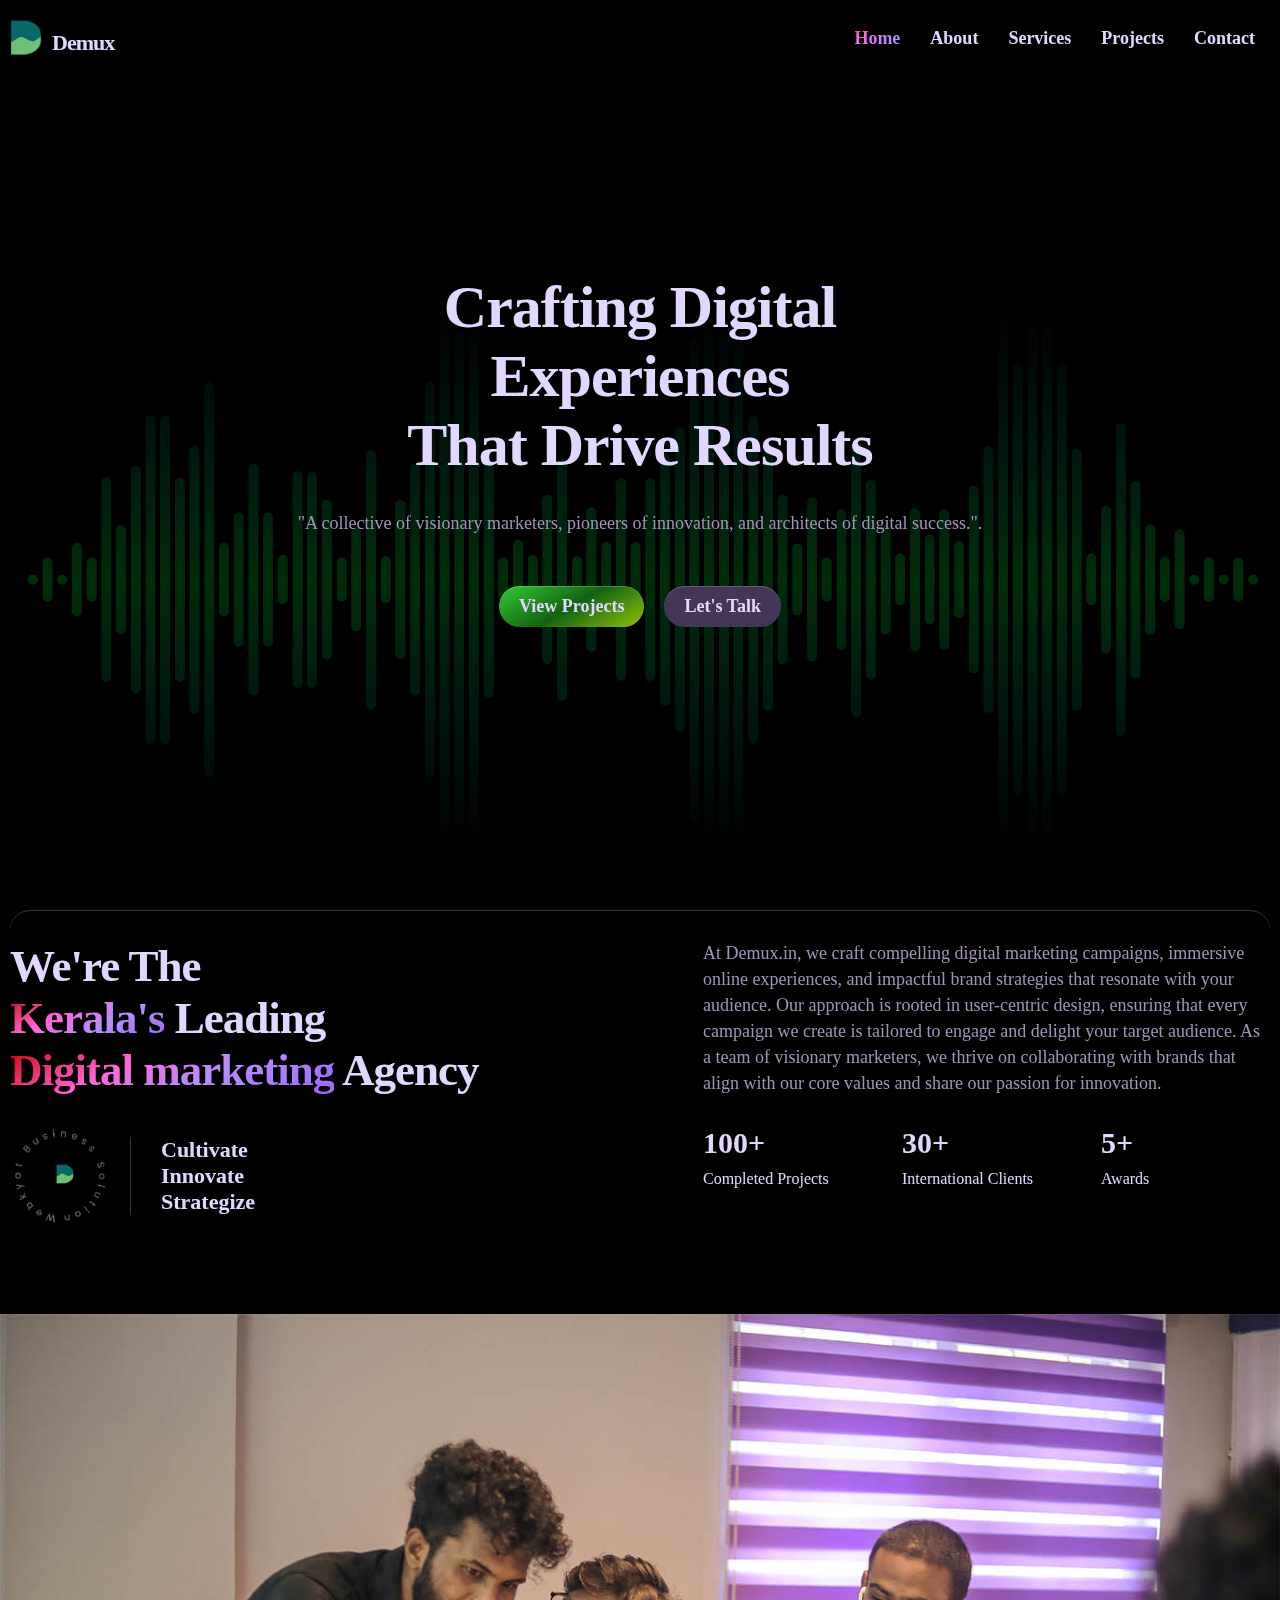
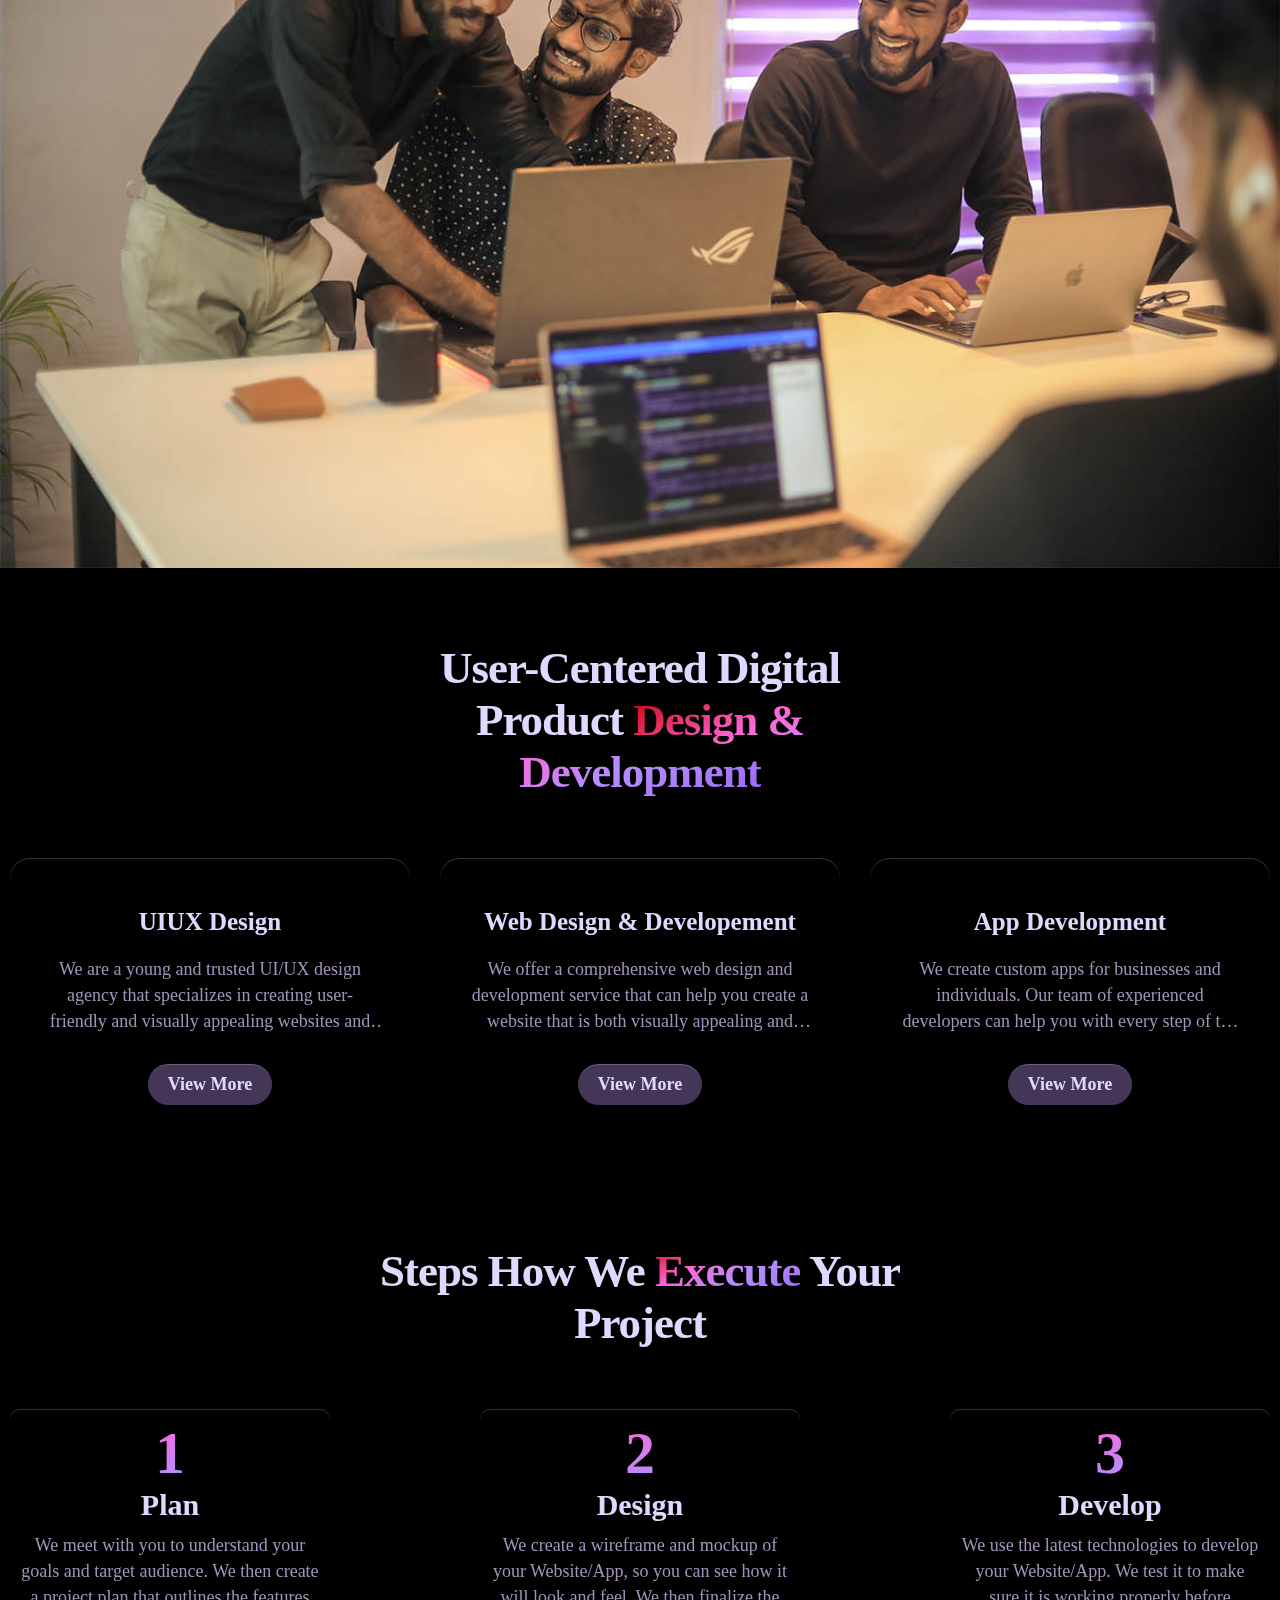
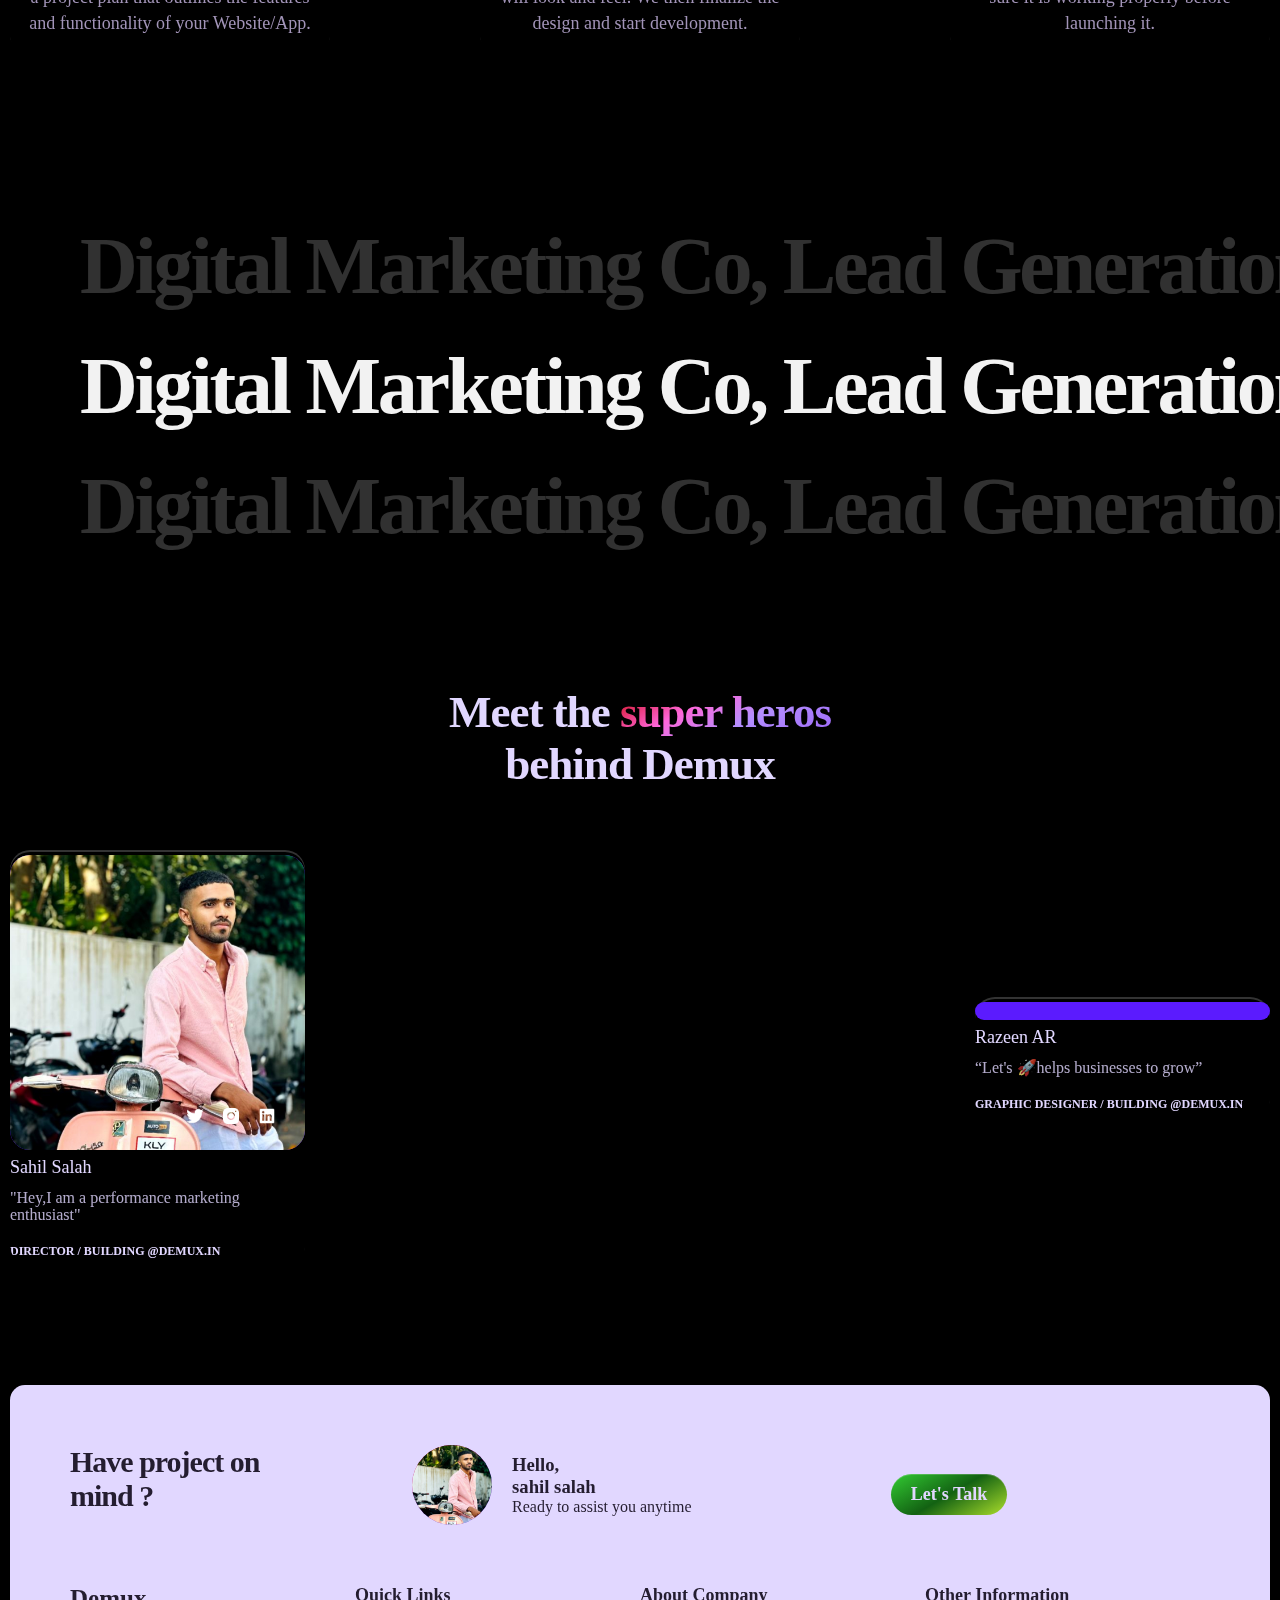
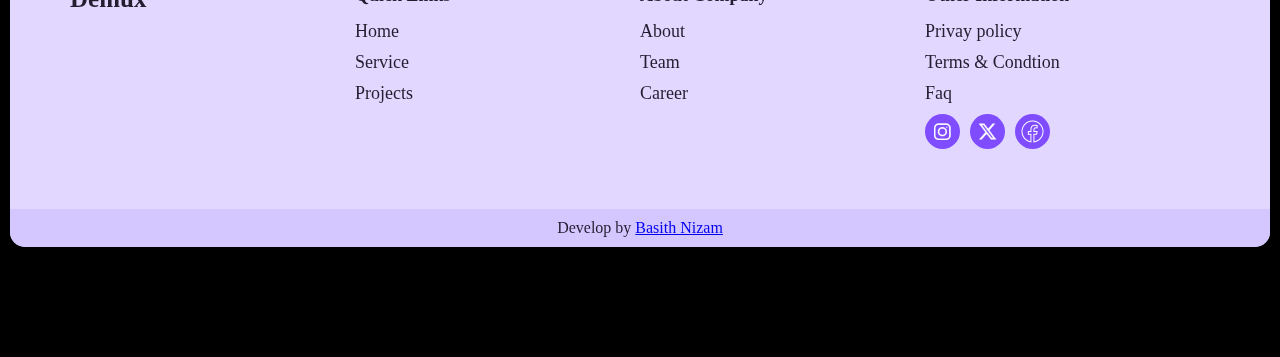
==== commit 1c0184d7: "10/02/2024 morning" ====
--- a/index.html
+++ b/index.html
@@ -74,13 +74,9 @@
 
     <!-- _______________________header nav bar___________________________________ -->
 
-    
-
-    
-
-
-
-    <div class="float-nav">
+    <!-- Floating Navbar -->
+
+    <!-- <div class="float-nav">
         <ul>
             <div class="activer"></div>
             <li><a href="./index.html" data-offset="0">Home</a></li>
@@ -88,12 +84,12 @@
             <li><a href="./projects.html" data-offset="40">Projects</a></li>
             <li><a href="./contact.html" data-offset="60">Contact</a></li>
         </ul>
-    </div>
-    <div class="strip"></div>
+    </div> -->
+    <!-- <div class="strip"></div> -->
 
     <div class="grid-max"></div>
     <div class="loader">
-        <img src="./assets/icons/icon-256x256.png" alt="">
+        <img src="./assets/icons/icon-256x256.png" alt=""> 
         <div class="loader-bar">
             <div class="progressor"></div>
         </div>
@@ -117,7 +113,7 @@
         <div class="contents">
 
             <!-- contact-button -->
-            <div class="contact-button-sticky-desktop">
+            <!-- <div class="contact-button-sticky-desktop">
 
                 <div class="options">
                     <div class="close">
@@ -152,7 +148,7 @@
                 <button class="show-contact">
                     <ion-icon name="chatbox"></ion-icon> &nbsp; Get a Quote
                 </button>
-            </div>
+            </div> -->
 
 
 
@@ -165,7 +161,7 @@
             <section id="hero">
 
                 <div class="hero-line tilter">
-                    <img src="./assets/images/shape.png" alt="">
+                    <img src="./assets/images/shapeg.png" style="opacity: 20%;" alt="">
                 </div>
                 <div class="container card herocard" data-tilt="" gyroscopeminanglex="-45" gyroscopemaxanglex="45"
                     gyroscopeminangley="-45" gyroscopemaxangley="45">
@@ -177,9 +173,10 @@
                             <div class="text-wrapper" animate=""> Crafting Digital Experiences <br>That Drive Results</div>
                         </h1>
                         <!-- TrustBox widget - Micro Review Count -->
-                        <p class="gsap-y-up"> A team of skilled UI UX designers, masters of innovation, and creators
-                            of
-                            digital dreams. </p>
+                        <p class="gsap-y-up"> 
+                            "A collective of visionary marketers, pioneers of innovation,
+                             and architects of digital 
+                             success.". </p>
 
                         <!-- End TrustBox widget -->
                         <div class="button-flex">
@@ -193,7 +190,7 @@
                 </div>
 
 
-                <div class="hero-footer">
+                <!-- <div class="hero-footer">
                     <div class="container">
                         <a class="gsap-y-up" href="#about">Scroll to the about &nbsp; <ion-icon
                                 name="arrow-down-outline">
@@ -206,20 +203,20 @@
                                 rel="noopener">Trustpilot</a>
                         </div>
                     </div>
-                </div>
+                </div> -->
 
             </section>
 
 
 
             <!-- video player -->
-            <div class="player">
+            <!-- <div class="player">
                 <div class="close">
                     <ion-icon name="close-outline"></ion-icon>
                 </div>
                 <video poster="./assets/images/webkyatintro-video-poster.webp"
                     src="./assets/video/webkyat_intro_video.mp4" controls=""></video>
-            </div>
+            </div> -->
 
             <!-- <img src="./assets/images/webkyat_team_passionate.jpg" alt=""> -->
             <div class="container">
@@ -233,14 +230,14 @@
                                     <img class="circle-text" src="./assets/images/circletext.png" alt="">
                                     <div class="icon">
 
-                                        <img class="logo" width="35" height="26" src="./assets/images/webkyat-logo.png"
+                                        <img class="logo" style="height: 2.5rem; width:2.5rem;"  src="./assets/images/Demux D1.png"
                                             alt="">
                                     </div>
                                 </div>
                                 <ul>
-                                    <li>Create</li>
-                                    <li>Insprire</li>
-                                    <li>Design</li>
+                                    <li>Cultivate</li>
+                                    <li>Innovate </li>
+                                    <li>Strategize</li>
                                 </ul>
                             </div>
                             <div class="rating">
@@ -288,10 +285,10 @@
 
 
             <div class="cover">
-                <div class="content-right">
+                <!-- <div class="content-right">
                     <ion-icon name="play-outline" class="play-button"></ion-icon>
                     <div class="txt">Play Reel</div>
-                </div>
+                </div> -->
                 <img src="./assets/images/webkyat_team_passionate.jpg"
                     alt="A photo of webkyat team members sitting on webkyat's work station">
             </div>
@@ -471,72 +468,72 @@
         <div class="marq">
             <section class="marquee m1" style="z-index: 1;">
                 <h4 class="text">
-                    UI UX Designing, Web Design &amp; Development, App Development
-                </h4>
-                <h4 class="text">
-                    UI UX Designing, Web Design &amp; Development, App Development
-                </h4>
-                <h4 class="text">
-                    UI UX Designing, Web Design &amp; Development, App Development
-                </h4>
-                <h4 class="text">
-                    UI UX Designing, Web Design &amp; Development, App Development
-                </h4>
-                <h4 class="text">
-                    UI UX Designing, Web Design &amp; Development, App Development
-                </h4>
-                <h4 class="text">
-                    UI UX Designing, Web Design &amp; Development, App Development
-                </h4>
-                <h4 class="text">
-                    UI UX Designing, Web Design &amp; Development, App Development
+                    Digital Marketing Co, Lead Generation  &amp; Poster Design, Web Design
+                </h4>
+                <h4 class="text">
+                    Digital Marketing Co, Lead Generation  &amp; Poster Design, Web Design
+                </h4>
+                <h4 class="text">
+                    Digital Marketing Co, Lead Generation  &amp; Poster Design, Web Design
+                </h4>
+                <h4 class="text">
+                    Digital Marketing Co, Lead Generation  &amp; Poster Design, Web Design
+                </h4>
+                <h4 class="text">
+                    Digital Marketing Co, Lead Generation  &amp; Poster Design, Web Design
+                </h4>
+                <h4 class="text">
+                    Digital Marketing Co, Lead Generation  &amp; Poster Design, Web Design
+                </h4>
+                <h4 class="text">
+                    Digital Marketing Co, Lead Generation  &amp; Poster Design, Web Design
                 </h4>
             </section>
-            <img class="marque-logo" src="./assets/images/webkyat-logo-outline.png" alt="">
+            <!-- <img class="marque-logo" src="./assets/images/webkyat-logo-outline.png" alt=""> -->
             <section class="marquee m2" style="z-index: 2;">
                 <h4 class="text">
-                    UI UX Designing, Web Design &amp; Development, App Development
-                </h4>
-                <h4 class="text">
-                    UI UX Designing, Web Design &amp; Development, App Development
-                </h4>
-                <h4 class="text">
-                    UI UX Designing, Web Design &amp; Development, App Development
-                </h4>
-                <h4 class="text">
-                    UI UX Designing, Web Design &amp; Development, App Development
-                </h4>
-                <h4 class="text">
-                    UI UX Designing, Web Design &amp; Development, App Development
-                </h4>
-                <h4 class="text">
-                    UI UX Designing, Web Design &amp; Development, App Development
-                </h4>
-                <h4 class="text">
-                    UI UX Designing, Web Design &amp; Development, App Development
+                    Digital Marketing Co, Lead Generation  &amp; Poster Design, Web Design
+                </h4>
+                <h4 class="text">
+                    Digital Marketing Co, Lead Generation  &amp; Poster Design, Web Design
+                </h4>
+                <h4 class="text">
+                    Digital Marketing Co, Lead Generation  &amp; Poster Design, Web Design
+                </h4>
+                <h4 class="text">
+                    Digital Marketing Co, Lead Generation  &amp; Poster Design, Web Design
+                </h4>
+                <h4 class="text">
+                    Digital Marketing Co, Lead Generation  &amp; Poster Design, Web Design
+                </h4>
+                <h4 class="text">
+                    Digital Marketing Co, Lead Generation  &amp; Poster Design, Web Design
+                </h4>
+                <h4 class="text">
+                    Digital Marketing Co, Lead Generation  &amp; Poster Design, Web Design
                 </h4>
             </section>
             <section class="marquee m1" style="z-index: 1;">
                 <h4 class="text">
-                    UI UX Designing, Web Design &amp; Development, App Development
-                </h4>
-                <h4 class="text">
-                    UI UX Designing, Web Design &amp; Development, App Development
-                </h4>
-                <h4 class="text">
-                    UI UX Designing, Web Design &amp; Development, App Development
-                </h4>
-                <h4 class="text">
-                    UI UX Designing, Web Design &amp; Development, App Development
-                </h4>
-                <h4 class="text">
-                    UI UX Designing, Web Design &amp; Development, App Development
-                </h4>
-                <h4 class="text">
-                    UI UX Designing, Web Design &amp; Development, App Development
-                </h4>
-                <h4 class="text">
-                    UI UX Designing, Web Design &amp; Development, App Development
+                    Digital Marketing Co, Lead Generation  &amp; Poster Design, Web Design
+                </h4>
+                <h4 class="text">
+                    Digital Marketing Co, Lead Generation  &amp; Poster Design, Web Design
+                </h4>
+                <h4 class="text">
+                    Digital Marketing Co, Lead Generation  &amp; Poster Design, Web Design
+                </h4>
+                <h4 class="text">
+                    Digital Marketing Co, Lead Generation  &amp; Poster Design, Web Design
+                </h4>
+                <h4 class="text">
+                    Digital Marketing Co, Lead Generation  &amp; Poster Design, Web Design
+                </h4>
+                <h4 class="text">
+                    Digital Marketing Co, Lead Generation  &amp; Poster Design, Web Design
+                </h4>
+                <h4 class="text">
+                    Digital Marketing Co, Lead Generation  &amp; Poster Design, Web Design
                 </h4>
             </section>
         </div>
@@ -551,36 +548,36 @@
             <section id="team">
 
                 <div class="heading">
-                    <h2 class="title">Meet the <span>super heros</span> behind webkyat</h2>
+                    <h2 class="title">Meet the <span>super heros</span> behind Demux</h2>
 
                 </div>
 
                 <div class="team-holder team-y-up-gsap">
 
                     <div class="img" data-tilt="" data-tilt-glare="" data-tilt-max-glare="0.8">
-                        <img class="person-image" loading="lazy" src="assets/images/Kannan_Uthaman_Webkyat_Founder.png"
-                            alt="Kannan Uthaman Director of Webkyat Business Solutions">
+                        <img class="person-image" loading="lazy" src="assets/images/Sahil.jpeg"
+                            alt="">
                         <div class="person-social-links">
                             <ul>
                                 <li><a href=""><img width="20" height="20" src="./assets/icons/Twitter.png"
-                                            alt="Kannan Uthaman Twitter Account Link"></a></li>
-                                <li><a href=""><img width="20" height="20" src="./assets/icons/Instagram.png"
-                                            alt="Kannan Uthaman Instagram Account Link"></a></li>
+                                            alt="sahil salah Twitter Account Link"></a></li>
+                                <li><a href="https://www.instagram.com/sahilsalah_/"><img width="20" height="20" src="./assets/icons/Instagram.png"
+                                            alt="sahil salah Instagram Account Link"></a></li>
                                 <li><a href="https://www.linkedin.com/in/kannan-uthaman-82936b211/"><img
                                             src="./assets/icons/linkedIn.png" width="20" height="20"
-                                            alt="Kannan Uthaman Linkedin Account Link"></a></li>
+                                            alt="sahil salah Linkedin Account Link"></a></li>
                             </ul>
                         </div>
                     </div>
                     <div class="content">
                         <div class="person-name">
-                            Kannan Uthaman
+                            Sahil Salah
                         </div>
                         <div class="person-funny-quote">
-                            "Hey, i code without brain"
+                            "Hey,I am a performance marketing enthusiast"
                         </div>
                         <div class="person-designation">
-                            Director / Front End Dev
+                            Director / Building @demux.in
                         </div>
 
                     </div>
@@ -588,35 +585,35 @@
 
                 <div class="team-holder team-y-up-gsap">
                     <div class="img" data-tilt="" data-tilt-glare="" data-tilt-max-glare="0.8">
-                        <img class="person-image" loading="lazy" src="assets/images/niranjana_webkyat_uiux_designer.png"
-                            alt="Niranjana Roys UiUx Designer of Webkyat Business Solutions">
+                        <img class="person-image" loading="lazy" src="assets/images/Razeen.jpg"
+                            alt="">
                         <div class="person-social-links">
                             <ul>
                                 <li><a href=""><img src="./assets/icons/Twitter.png" width="20" height="20"
                                             alt="Kannan Uthaman Twitter Account Link"></a></li>
-                                <li><a href="https://www.instagram.com/lisso_uiux/"><img width="20" height="20"
+                                <li><a href="https://www.instagram.com/razeen.in/"><img width="20" height="20"
                                             src="./assets/icons/Instagram.png"
                                             alt="Niranjana Roys Instagram Account Link"></a></li>
                                 <li><a href=""><img src="./assets/icons/linkedIn.png" width="20" height="20"
-                                            alt="Kannan Uthaman Linkedin Account Link"></a></li>
+                                            alt="Razeen AR Linkedin Account Link"></a></li>
                             </ul>
                         </div>
                     </div>
                     <div class="content">
                         <div class="person-name">
-                            Niranjana Roys
+                            Razeen AR
                         </div>
                         <div class="person-funny-quote">
-                            “Let's Design Something Super Cool”
+                            “Let's 🚀helps businesses to grow”
                         </div>
                         <div class="person-designation">
-                            UI UX Designer
-                        </div>
-
-                    </div>
-                </div>
-
-                <div class="team-holder team-y-up-gsap">
+                            Graphic Designer / Building @demux.in
+                        </div>
+
+                    </div>
+                </div>
+
+                <!-- <div class="team-holder team-y-up-gsap">
                     <div class="img" data-tilt="" data-tilt-glare="" data-tilt-max-glare="0.8">
                         <img class="person-image" loading="lazy"
                             src="./assets/images/anurag_mohan_backend_developer_of_webkyat.png"
@@ -672,7 +669,7 @@
                             3D / VFX
                         </div>
 
-                    </div>
+                    </div> -->
                 </div>
             </section>
         </div>
@@ -697,6 +694,91 @@
 
 
 
+    <div class="container">
+        <footer>
+          <div class="layer">
+            <img
+              class="footer-logo"
+              src="./assets/images/Demux logo.png"
+              alt="" />
+            <div class="footer-head">
+              <div class="left">
+                <h2>Have project on mind ?</h2>
+              </div>
+              <div class="right">
+                <div class="content">
+                  <div class="c-left">
+                    <div class="icon">
+                      <img
+                        src="./assets/images/Sahil.jpeg"
+                        alt="" />
+                    </div>
+                    <div class="txt">
+                      <h3>
+                        Hello,<br />
+                        sahil salah 
+                      </h3>
+                      <span>Ready to assist you anytime</span>
+                    </div>
+                  </div>
+                  <div class="c-right">
+                    <a href="./contact.html" class="cta-primary">Let's Talk</a>
+                  </div>
+                </div>
+              </div>
+            </div>
+  
+            <div class="footer-body">
+              <div class="splits"><span class="name">Demux</span></div>
+              <div class="splits">
+                <h3>Quick Links</h3>
+                <ul>
+                  <li><a href="./index.html">Home</a></li>
+                  <li><a href="./services.html">Service</a></li>
+                  <li><a href="./projects.html">Projects</a></li>
+                </ul>
+              </div>
+              <div class="splits">
+                <h3>About Company</h3>
+                <ul>
+                  <li><a href="./about.html">About</a></li>
+                  <li><a href="./team.html">Team</a></li>
+                  <li><a href="./career.html">Career</a></li>
+                </ul>
+              </div>
+              <div class="splits">
+                <h3>Other Information</h3>
+                <ul>
+                  <li><a href="./privacy-policy.html">Privay policy</a></li>
+                  <li><a href="./terms-condition.html">Terms & Condtion</a></li>
+                  <li><a href="./faq.html">Faq</a></li>
+                </ul>
+                <ul class="social">
+                  <li>
+                    <a href="https://www.instagram.com/p/C2wEviNhOTe/">
+                      <img src="./assets/icons/instagram_icon.png" alt="instagram logo" />
+                    </a>
+                  </li>
+                  <li>
+                    <a href="">
+                      <img style="transform : scale(0.7)" src="./assets/icons/xlogo.png" alt="xlogo" />
+                    </a>
+                  </li>
+                  <li>
+                    <a href="">
+                    <img  src="./assets/icons/facebook.png" alt="facebook" />
+                    </a>
+                  </li>
+                </ul>
+              </div>
+            </div>
+          </div>
+          <div class="footer-end">Develop by <a href="https://www.linkedin.com/in/basith-nizam-930989231/">Basith Nizam</a></div>
+        </footer>
+      </div>
+
+
+
 </body>
 
 </html>--- a/app.css
+++ b/app.css
@@ -1,7 +1,7 @@
 @import"https://fonts.googleapis.com/css2?family=Space+Grotesk:wght@300;400;500;600;700&display=swap";
 
 .cta-primary {
-    background-image: linear-gradient(330deg, hsl(262, 82%, 62%) 0%, hsl(260, 73%, 51%) 38%, hsl(315, 100%, 37%) 65%, hsl(0, 100%, 40%) 100%);
+    background-image: linear-gradient(330deg, hsl(76.81deg 89.5% 46.25% / 87%) 0%, hsl(120deg 67.92% 22.84%) 50%, hsl(120, 60%, 50%) 100%);
     padding: 10px 20px;
     border-radius: 100px;
     text-decoration: none;
@@ -29,7 +29,7 @@
 
 .cta-secondary:hover {
     background: none;
-    background-image: linear-gradient(330deg, hsl(262, 82%, 62%) 0%, hsl(260, 73%, 51%) 38%, hsl(315, 100%, 37%) 65%, hsl(0, 100%, 40%) 100%) !important;
+    background-image: linear-gradient(330deg, hsl(76.81deg 89.5% 46.25% / 87%) 0%, hsl(120deg 67.92% 22.84%) 50%, hsl(120, 60%, 50%) 100%) !important;
     transition: .3s
 }
 
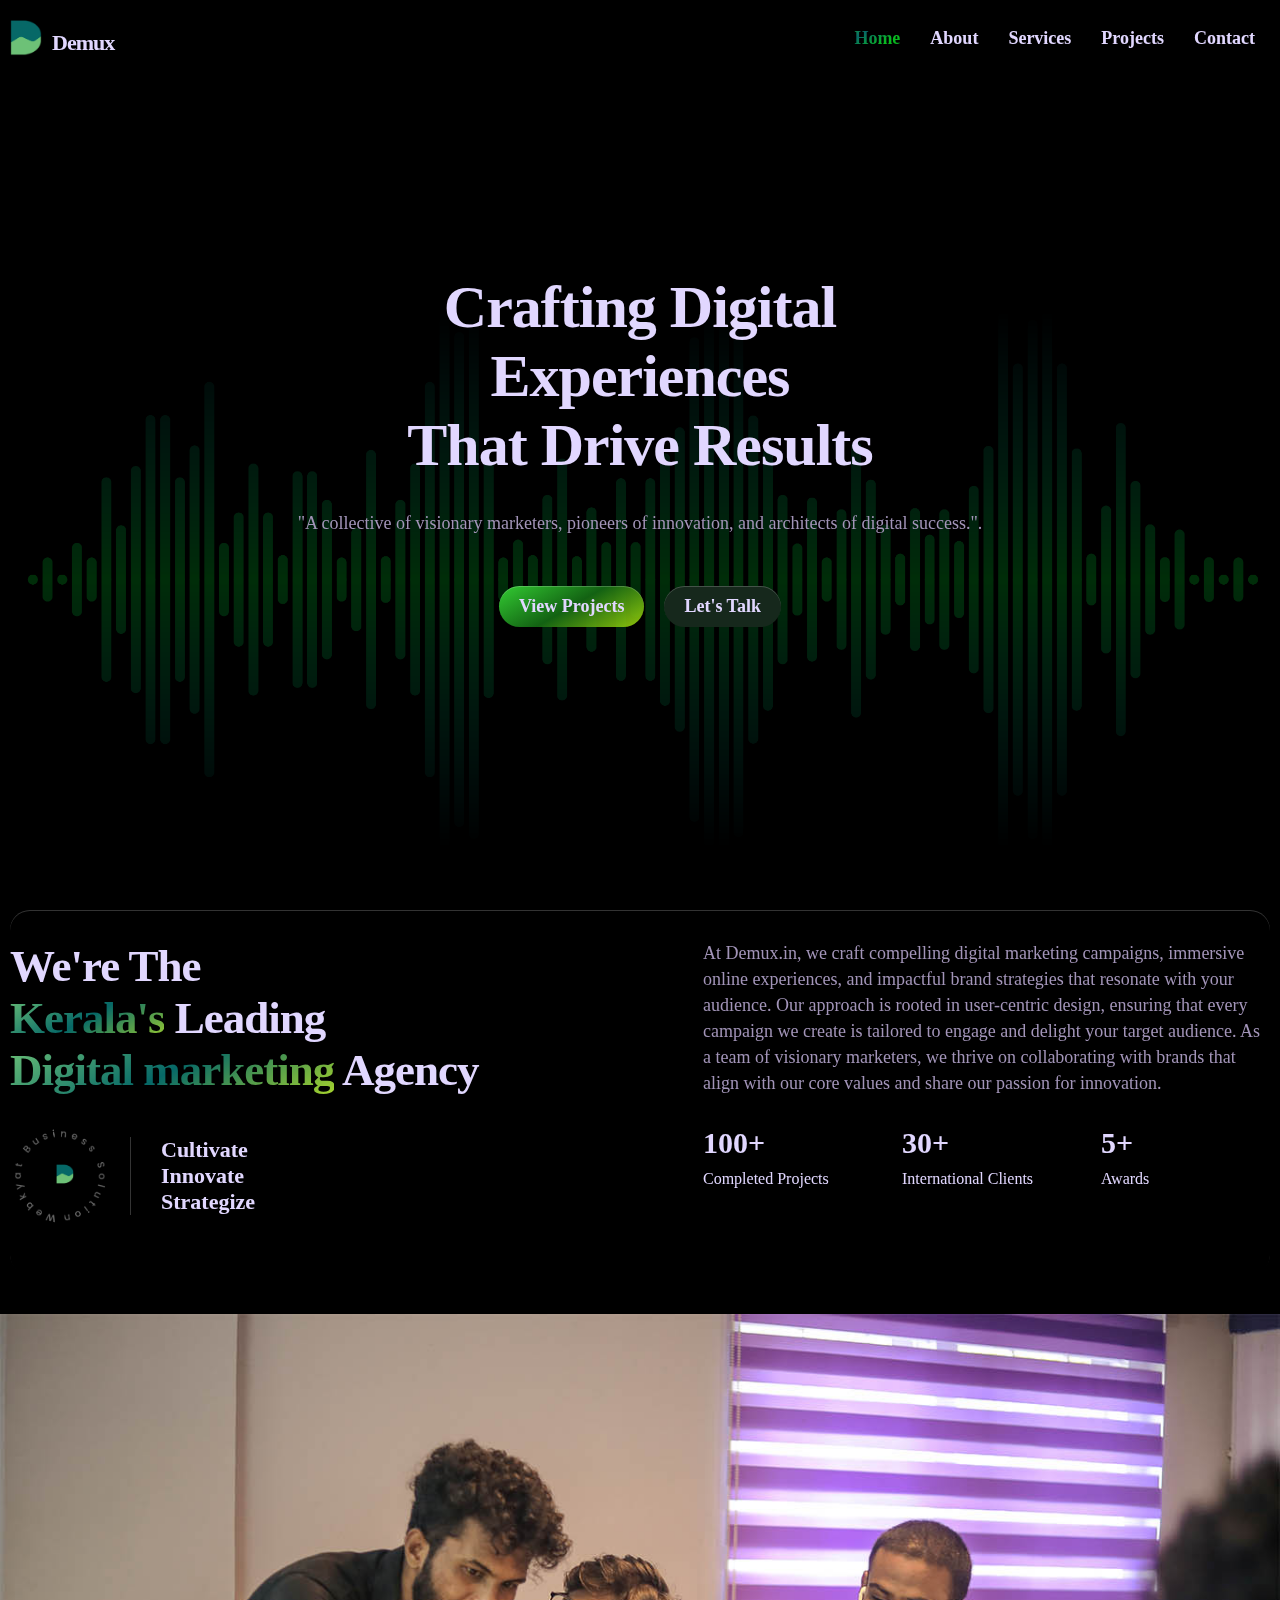
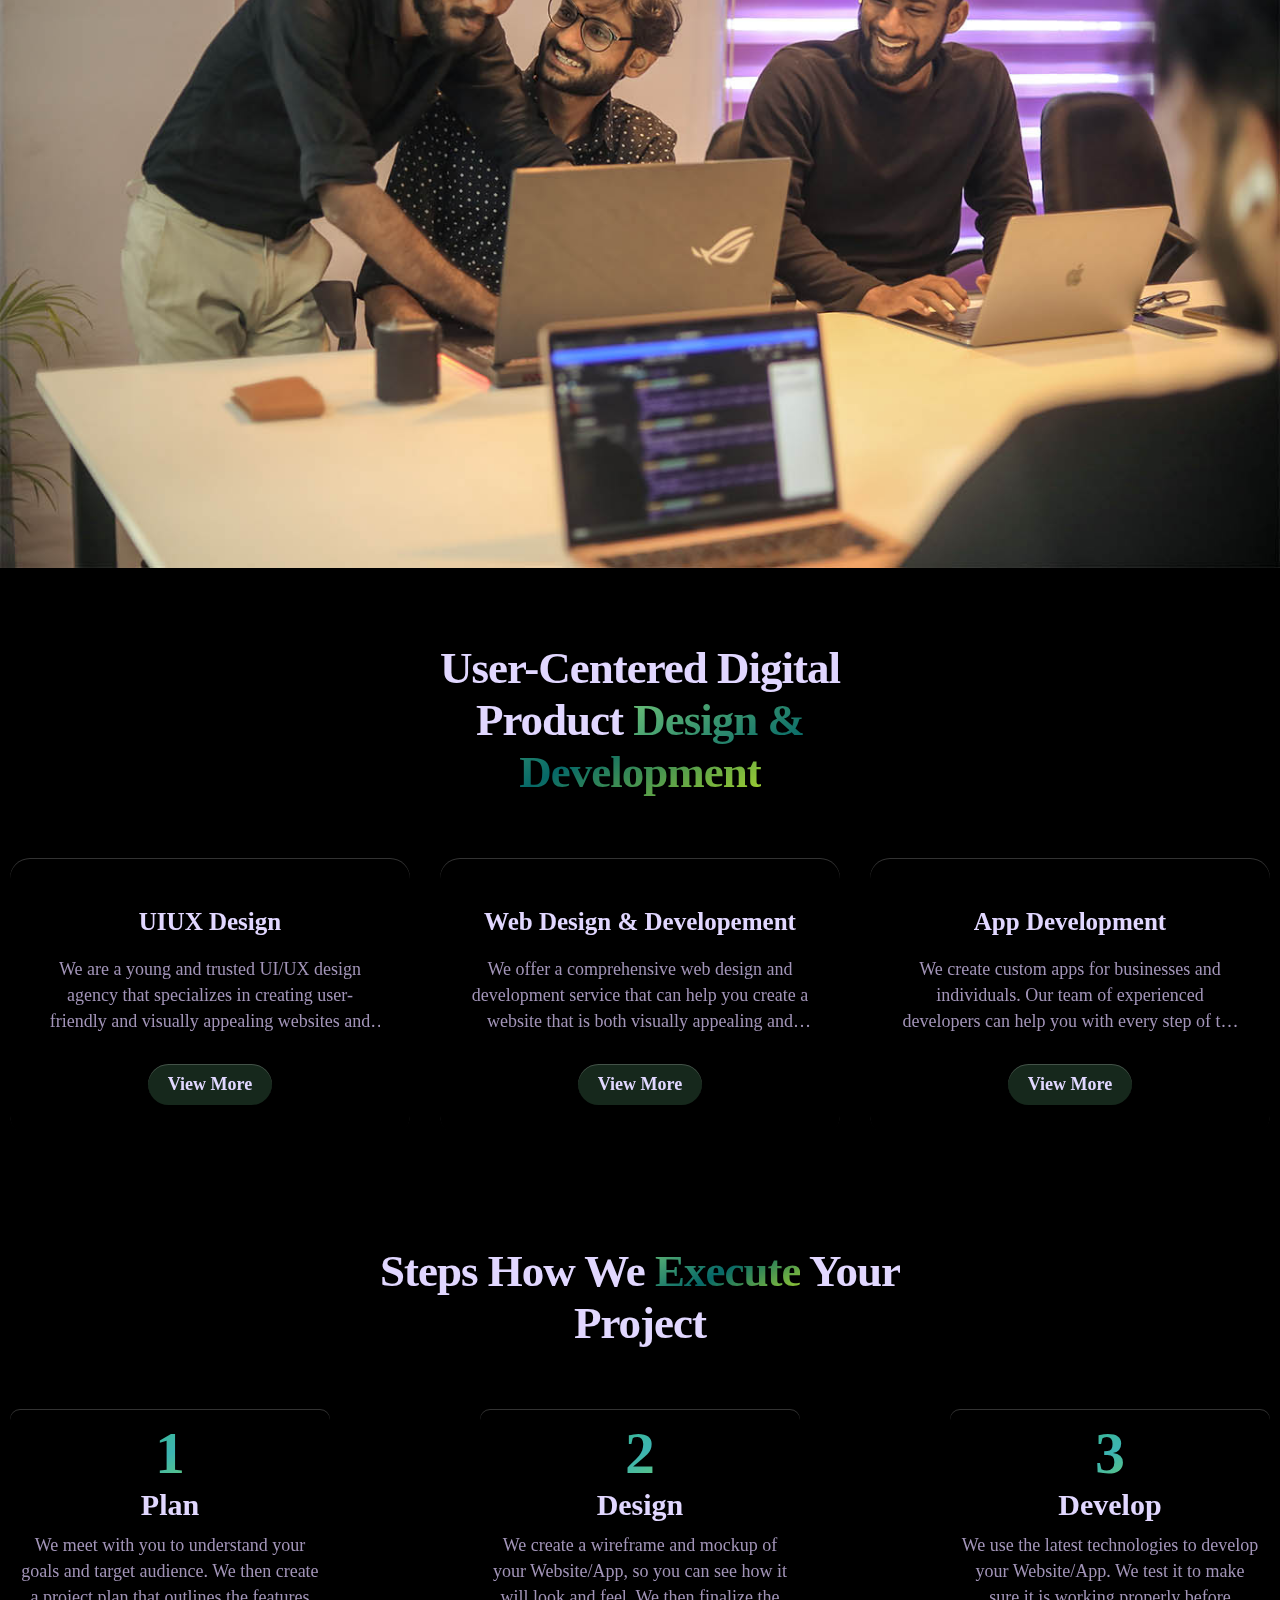
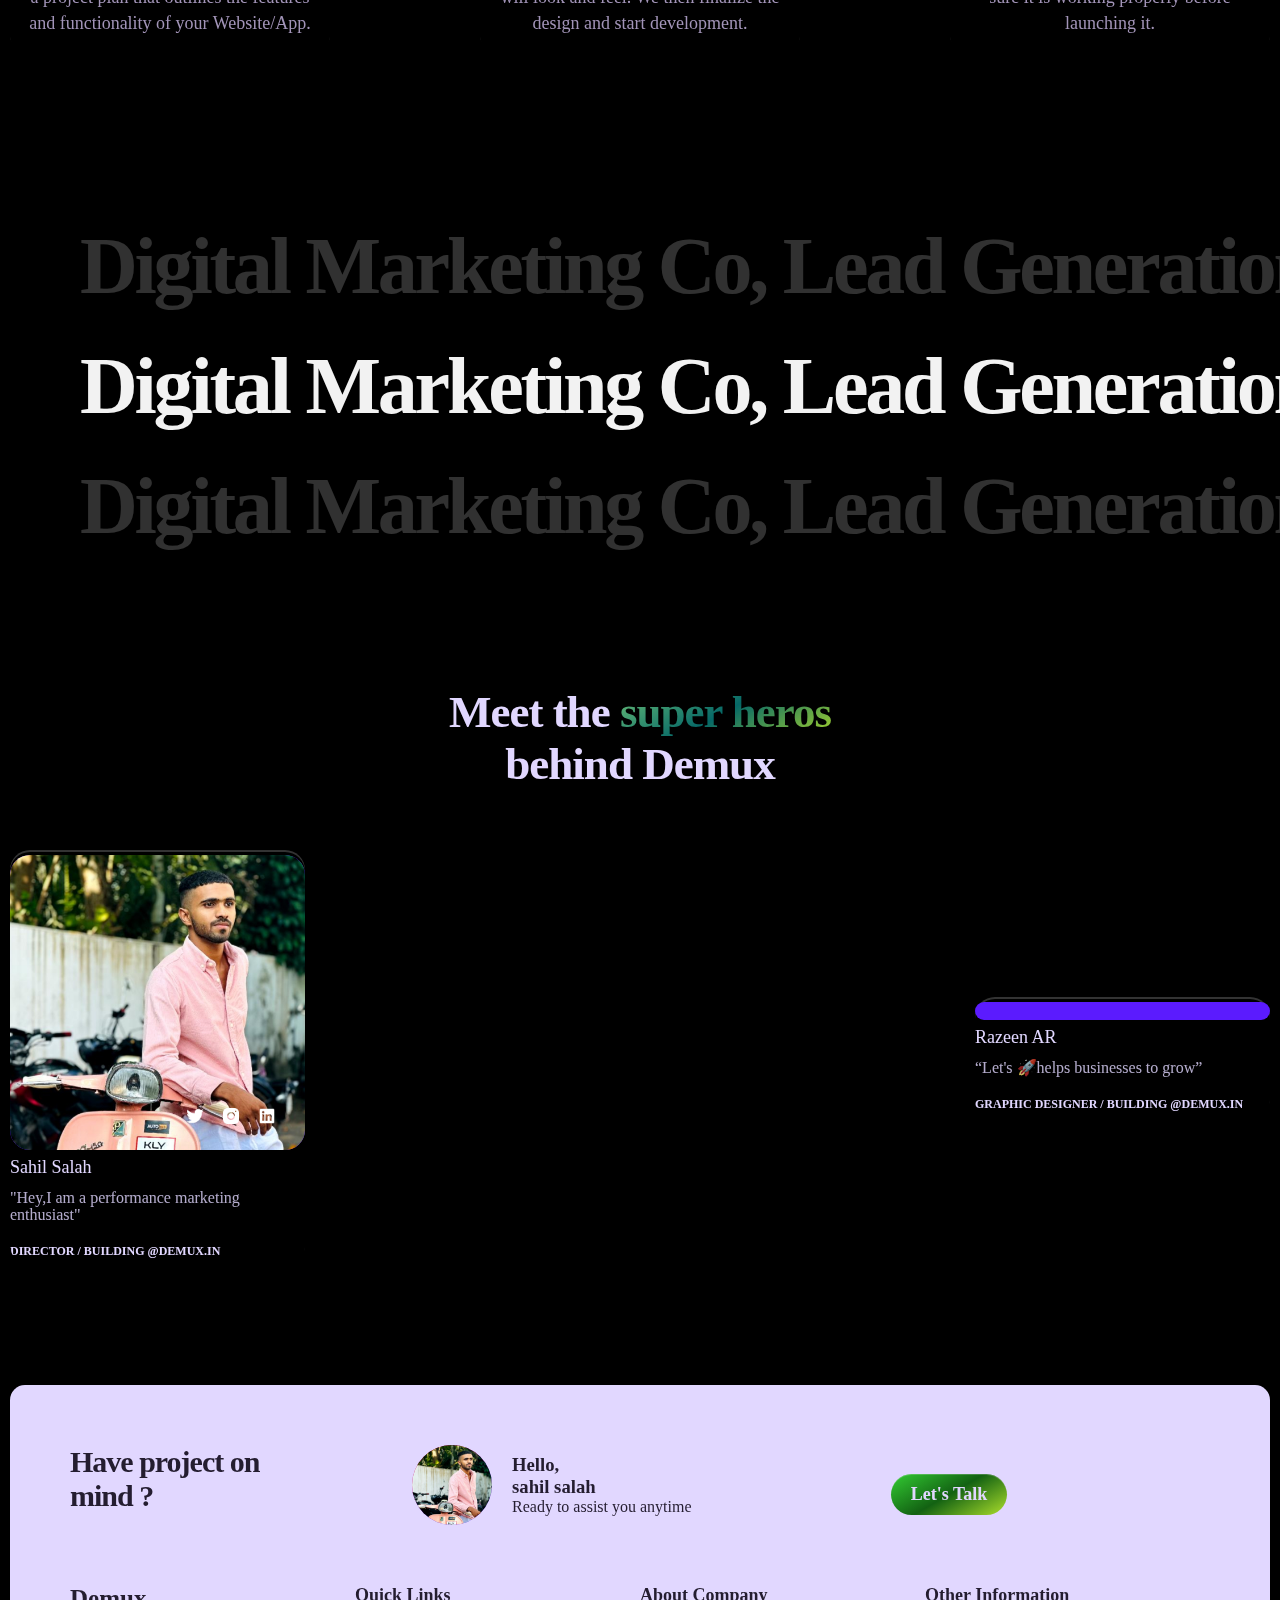
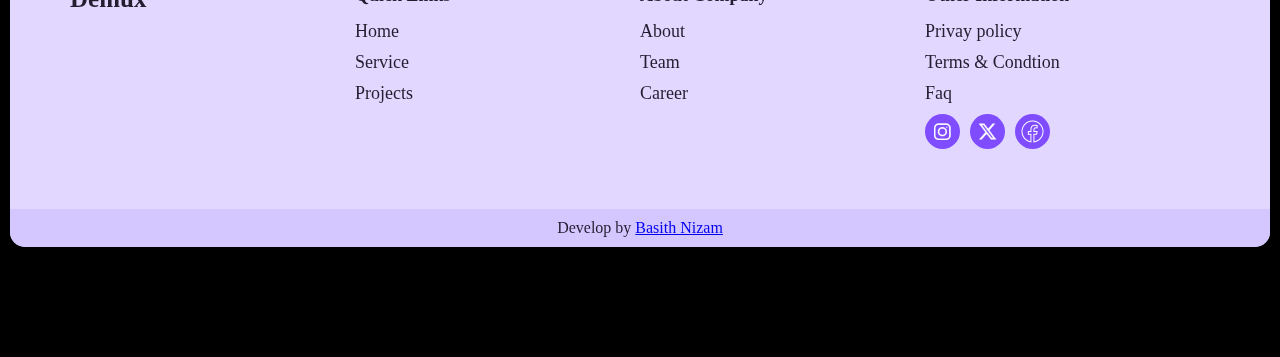
==== commit ef2935f2: "10/02/2024" ====
--- a/index.html
+++ b/index.html
@@ -181,7 +181,7 @@
                         <!-- End TrustBox widget -->
                         <div class="button-flex">
                             <a href="./projects.html" class="cta-primary gsap-y-up">View Projects</a>
-                            <a href="./contact.html" class="cta-secondary gsap-y-up">Let's Talk</a>
+                            <a href="https://basithnizam.github.io/personalWebsite/index%20social%20media.html" class="cta-secondary gsap-y-up">Let's Talk</a>
                         </div>
 
 
--- a/app.css
+++ b/app.css
@@ -14,7 +14,7 @@
 }
 
 .cta-secondary {
-    background: #433656;
+    background: #16281c;
     padding: 10px 20px;
     border-radius: 100px;
     text-decoration: none;
@@ -121,7 +121,7 @@
 
 header .container nav ul li a:hover {
     background-color: #f0f0f0;
-    background-image: linear-gradient(330deg, hsl(262, 91%, 69%) 0%, hsl(260, 100%, 78%) 38%, hsl(315, 100%, 70%) 65%, hsl(0, 100%, 40%) 100%);
+    background-image: linear-gradient(330deg, hsl(134.4deg 93.99% 24.62%) 0%, hsl(127.14deg 91.06% 38.94%) 38%, hsl(179.38deg 87.39% 21.76%) 65%, hsl(109.96deg 100% 46.46%) 100%);
     background-clip: text;
     -webkit-background-clip: text;
     -webkit-text-fill-color: transparent;
@@ -130,7 +130,7 @@
 
 header .container nav ul li .active {
     background-color: #f0f0f0;
-    background-image: linear-gradient(330deg, hsl(262, 91%, 69%) 0%, hsl(260, 100%, 78%) 38%, hsl(315, 100%, 70%) 65%, hsl(0, 100%, 40%) 100%);
+    background-image: linear-gradient(330deg, hsl(134.4deg 93.99% 24.62%) 0%, hsl(127.14deg 91.06% 38.94%) 38%, hsl(179.38deg 87.39% 21.76%) 65%, hsl(109.96deg 100% 46.46%) 100%);
     background-clip: text;
     -webkit-background-clip: text;
     -webkit-text-fill-color: transparent;
@@ -141,7 +141,7 @@
     width: 40px;
     height: 40px;
     border-radius: 100%;
-    background: #433656;
+    background: #16281c;
     position: relative;
     cursor: pointer;
     display: none;
@@ -341,7 +341,7 @@
 
 .menu ul li {
     list-style: none;
-    border-bottom: 1px solid #433656
+    border-bottom: 1px solid #16281c
 }
 
 .menu ul li:last-child {
@@ -448,7 +448,7 @@
 h2 span,
 h3 span {
     background-color: #f0f0f0;
-    background-image: linear-gradient(330deg, hsl(262, 91%, 69%) 0%, hsl(260, 100%, 78%) 38%, hsl(315, 100%, 70%) 65%, hsl(0, 100%, 40%) 100%);
+    background-image: linear-gradient(330deg, hsl(76.81deg 64.27% 50.14%) 0%, hsl(179.39deg 89.09% 21.57%) 50%, hsl(127.14deg 40.38% 59.22%) 100%);
     background-clip: text;
     -webkit-background-clip: text;
     -webkit-text-fill-color: transparent;
@@ -1096,7 +1096,7 @@
 
 #team .heading .title span {
     background-color: #f0f0f0;
-    background-image: linear-gradient(330deg, hsl(262, 91%, 69%) 0%, hsl(260, 100%, 78%) 38%, hsl(315, 100%, 70%) 65%, hsl(0, 100%, 40%) 100%);
+    background-image: linear-gradient(330deg, hsl(76.81deg 64.27% 50.14%) 0%, hsl(179.39deg 89.09% 21.57%) 50%, hsl(127.14deg 40.38% 59.22%) 100%);
     background-clip: text;
     -webkit-background-clip: text;
     -webkit-text-fill-color: transparent;
@@ -1245,7 +1245,7 @@
 
 #narrator .wrapper h1 {
     font-size: 20vh;
-    color: #433656
+    color: #16281c
 }
 
 #technology-we-are-using {
@@ -3160,7 +3160,7 @@
 
 .testimonials .card {
     width: 33.3333333333%;
-    background: #433656;
+    background: #16281c;
     border-radius: 10px
 }
 
@@ -3303,7 +3303,7 @@
     font-size: 60px;
     font-weight: 900;
     background-color: #f0f0f0;
-    background-image: linear-gradient(330deg, hsl(262, 91%, 69%) 0%, hsl(260, 100%, 78%) 38%, hsl(315, 100%, 70%) 65%, hsl(0, 100%, 40%) 100%);
+    background-image: linear-gradient(330deg, hsl(77, 98%, 48%) 0%, hsl(179, 50%, 47%) 50%, hsl(127, 56%, 49%) 100%);
     background-clip: text;
     -webkit-background-clip: text;
     -webkit-text-fill-color: transparent;
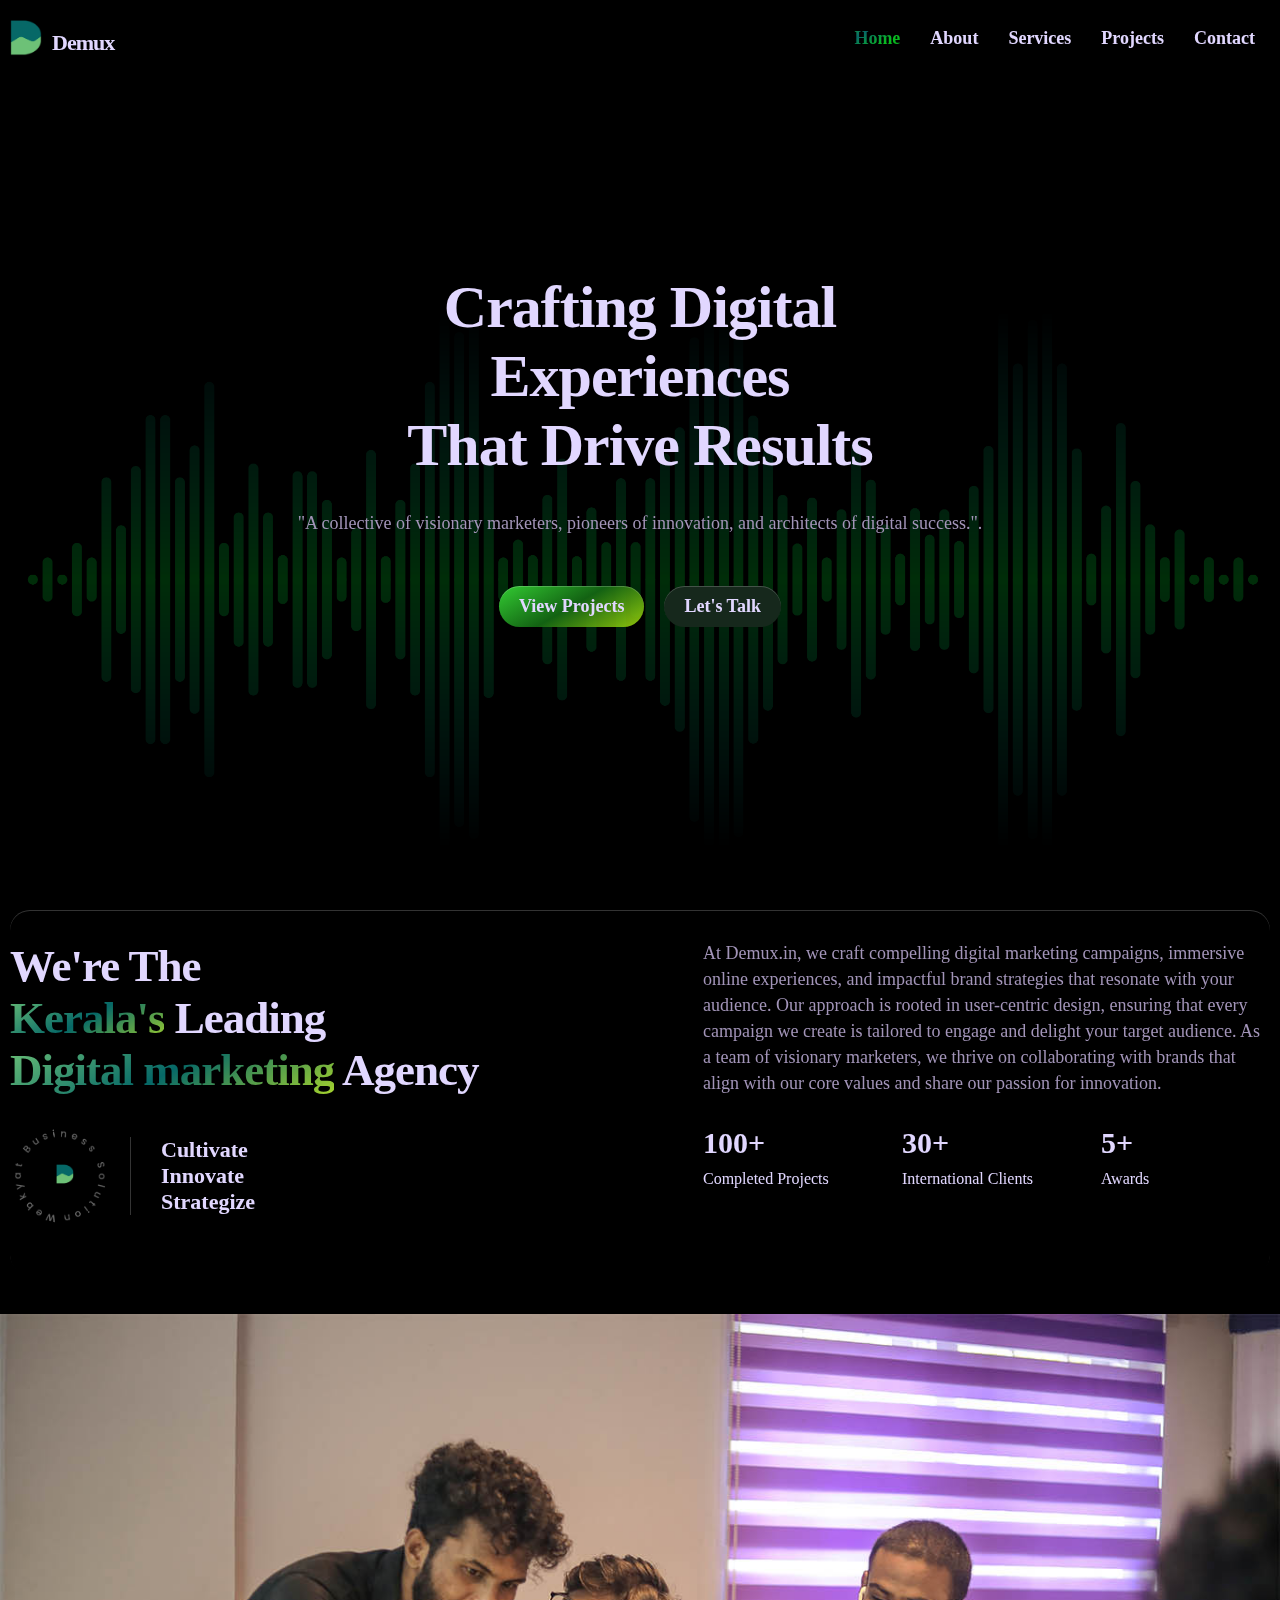
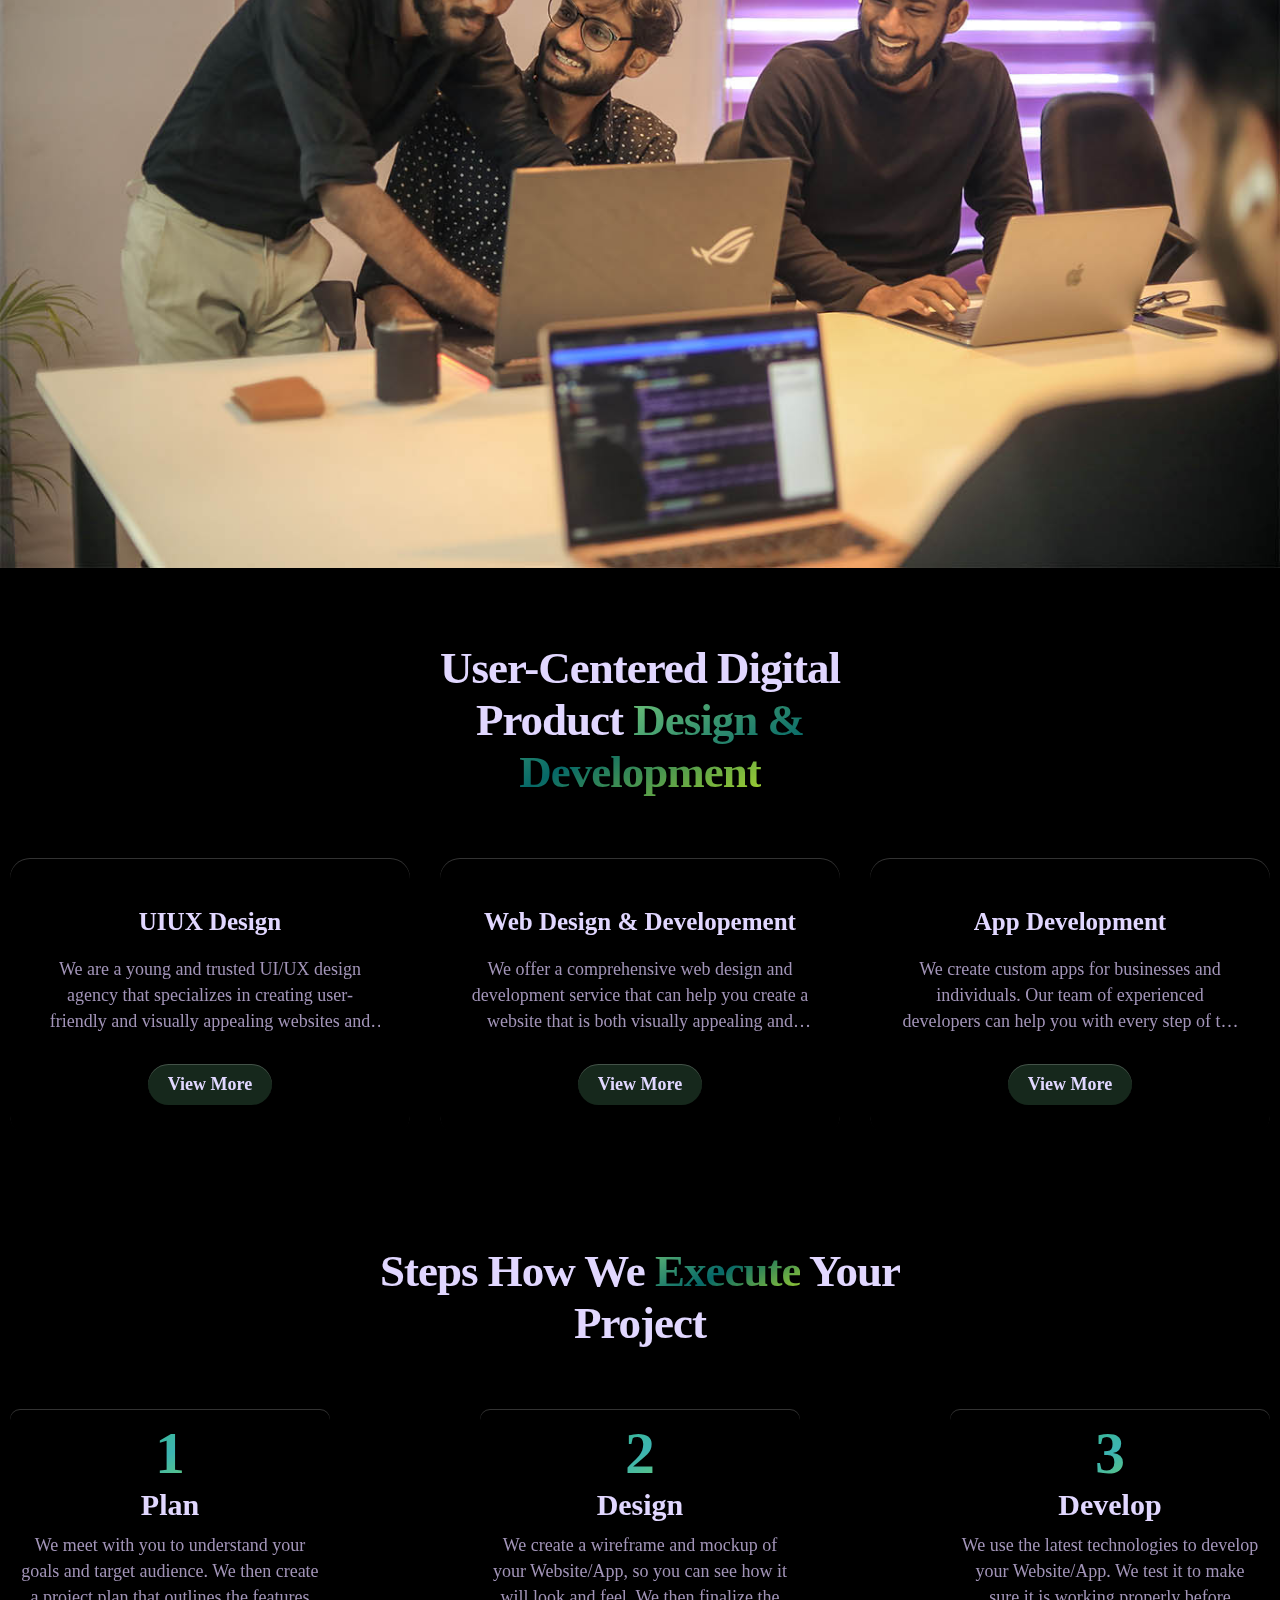
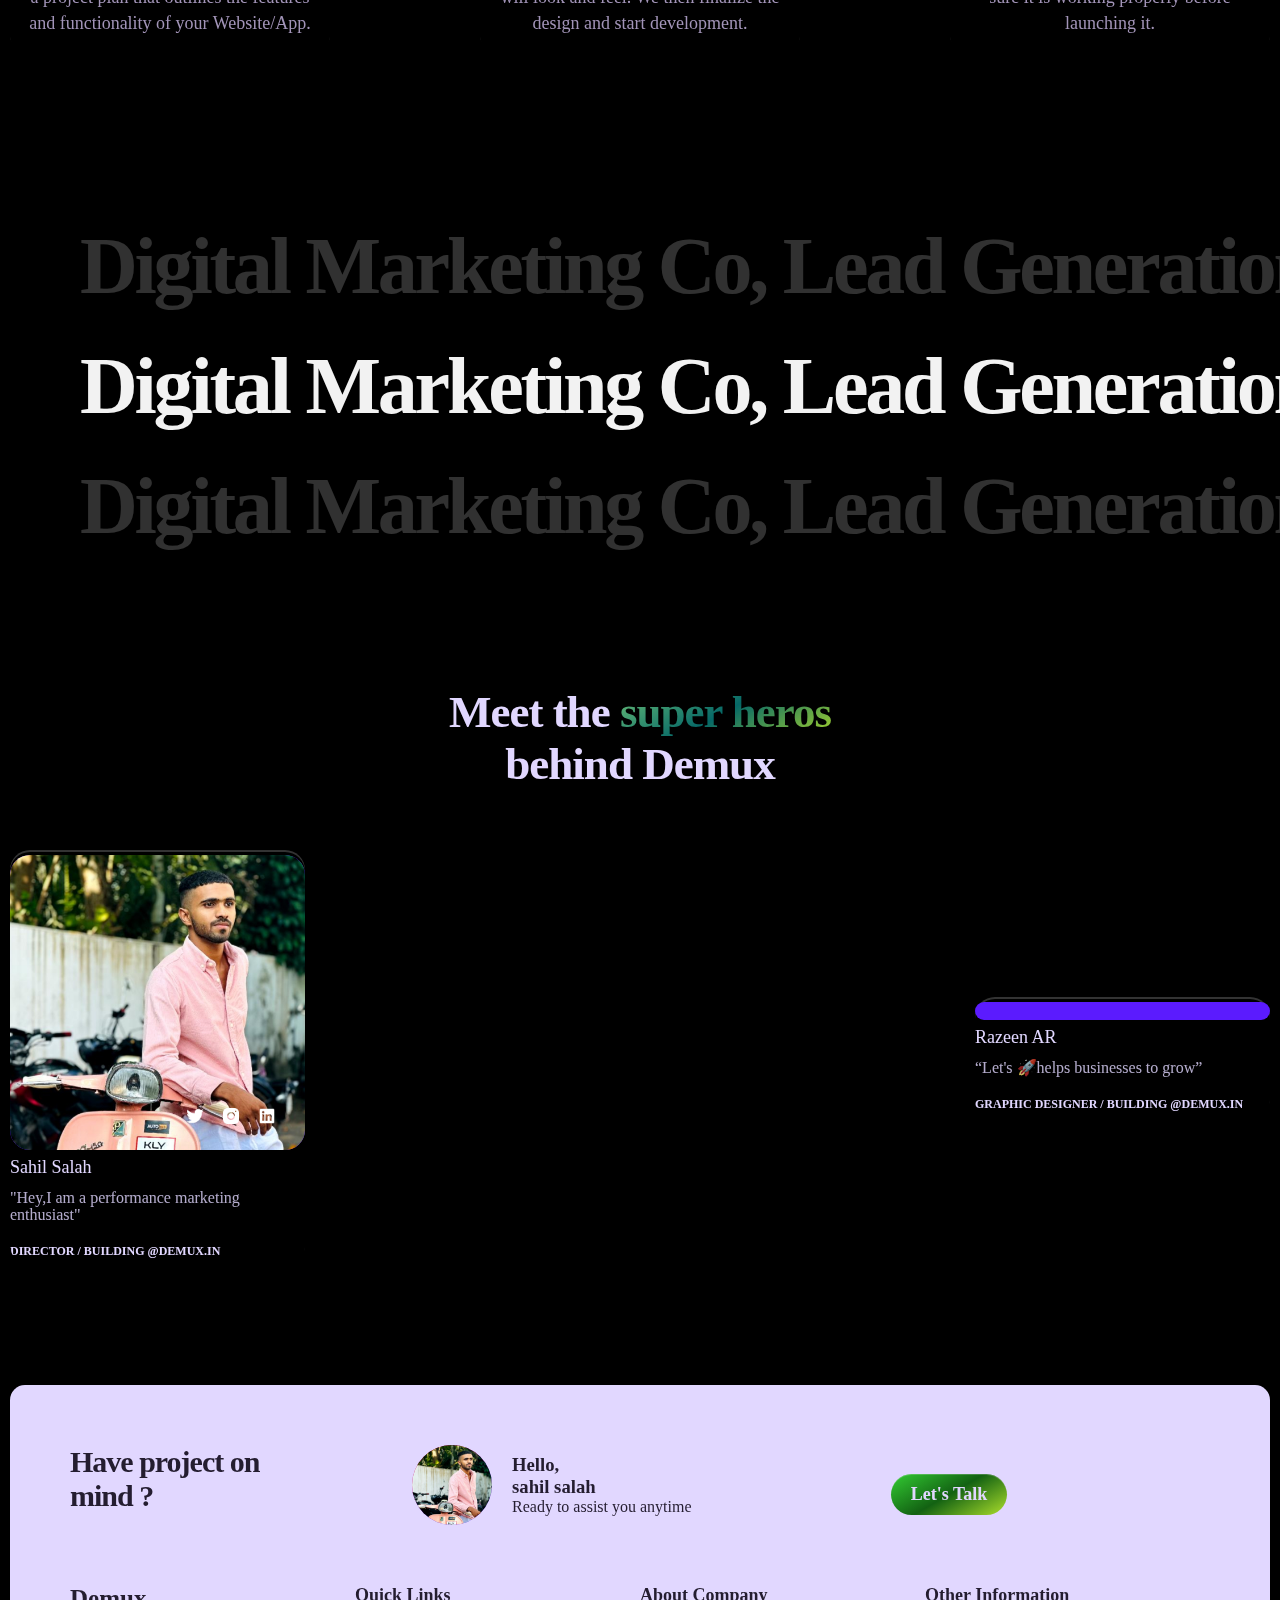
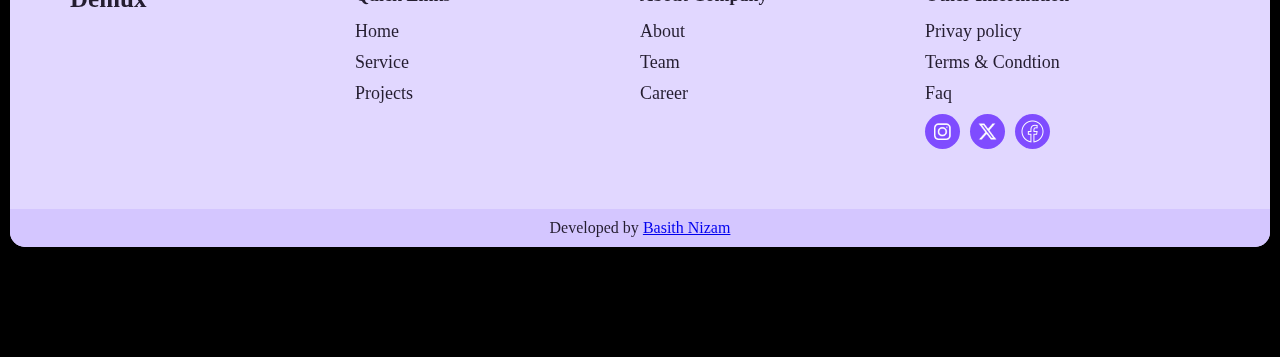
==== commit a4eca1b3: "spelling erro" ====
--- a/index.html
+++ b/index.html
@@ -773,7 +773,7 @@
               </div>
             </div>
           </div>
-          <div class="footer-end">Develop by <a href="https://www.linkedin.com/in/basith-nizam-930989231/">Basith Nizam</a></div>
+          <div class="footer-end">Developed by <a href="https://www.linkedin.com/in/basith-nizam-930989231/">Basith Nizam</a></div>
         </footer>
       </div>
 
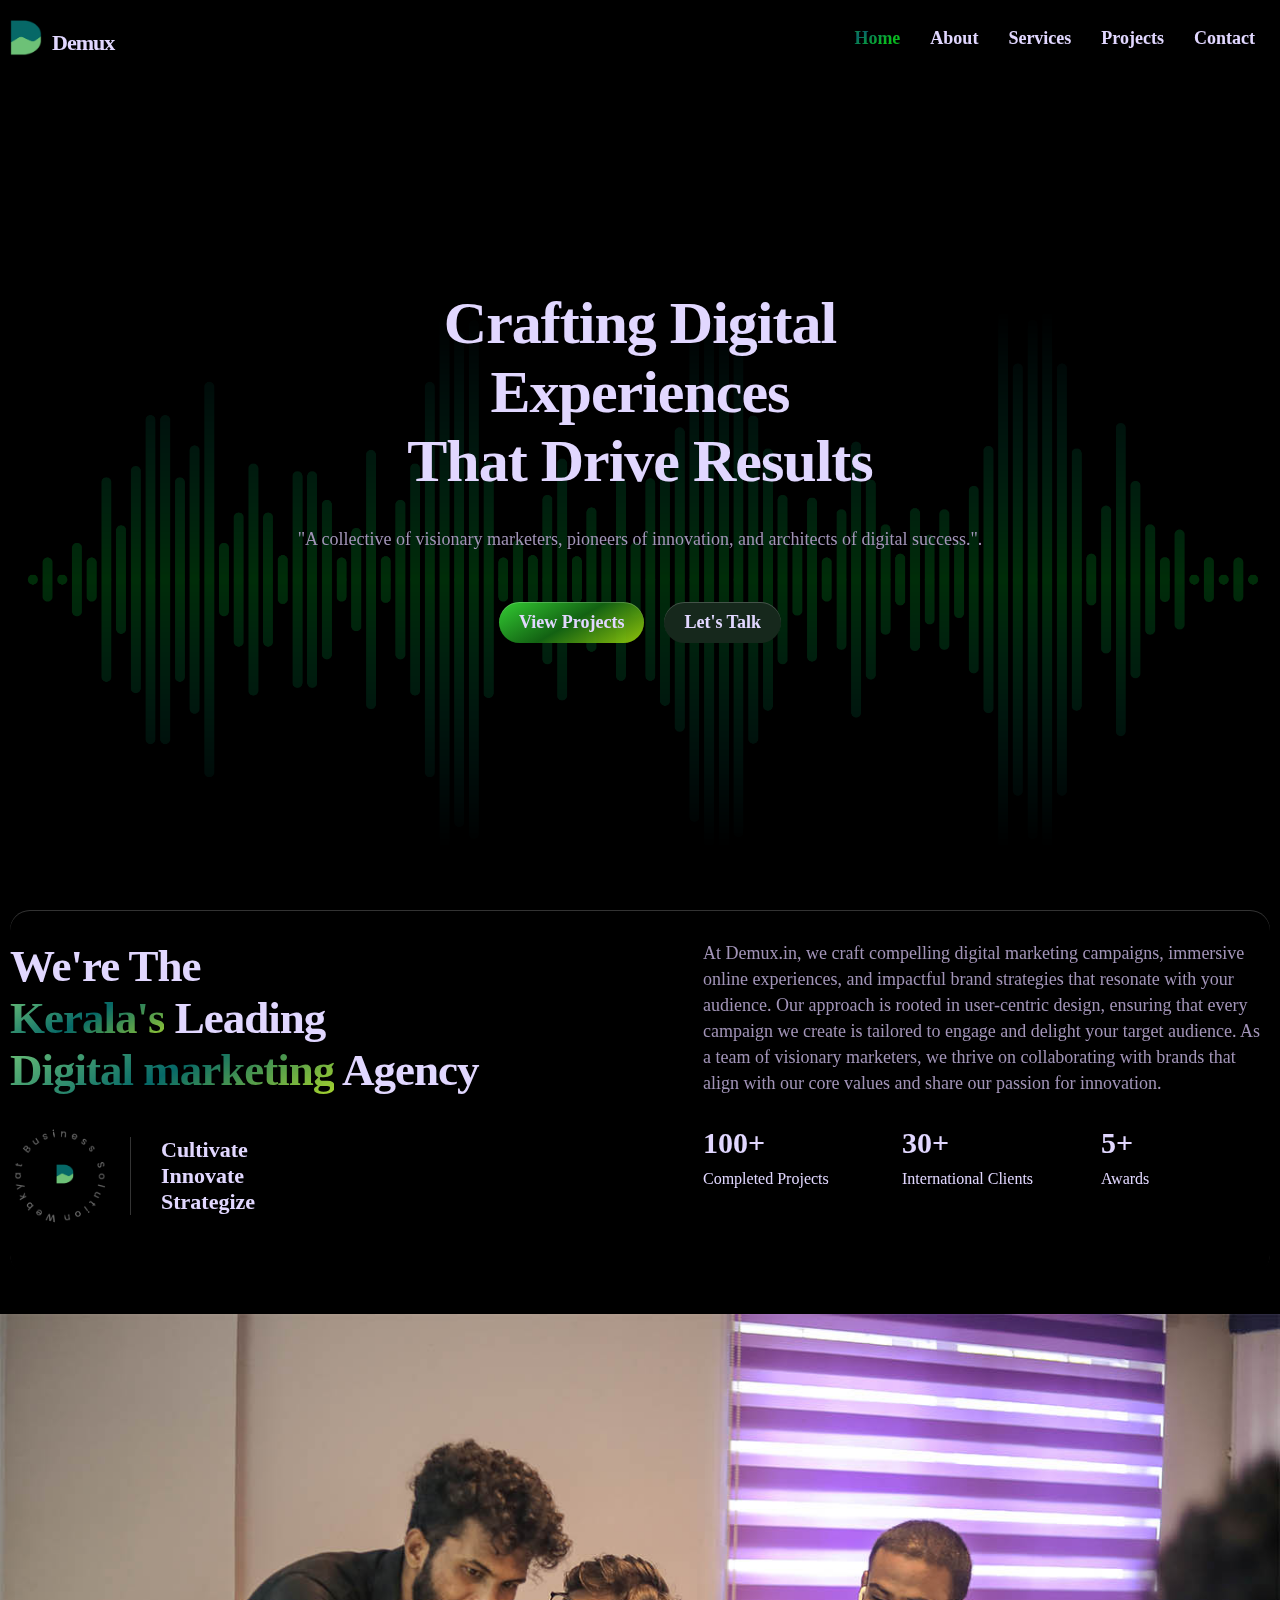
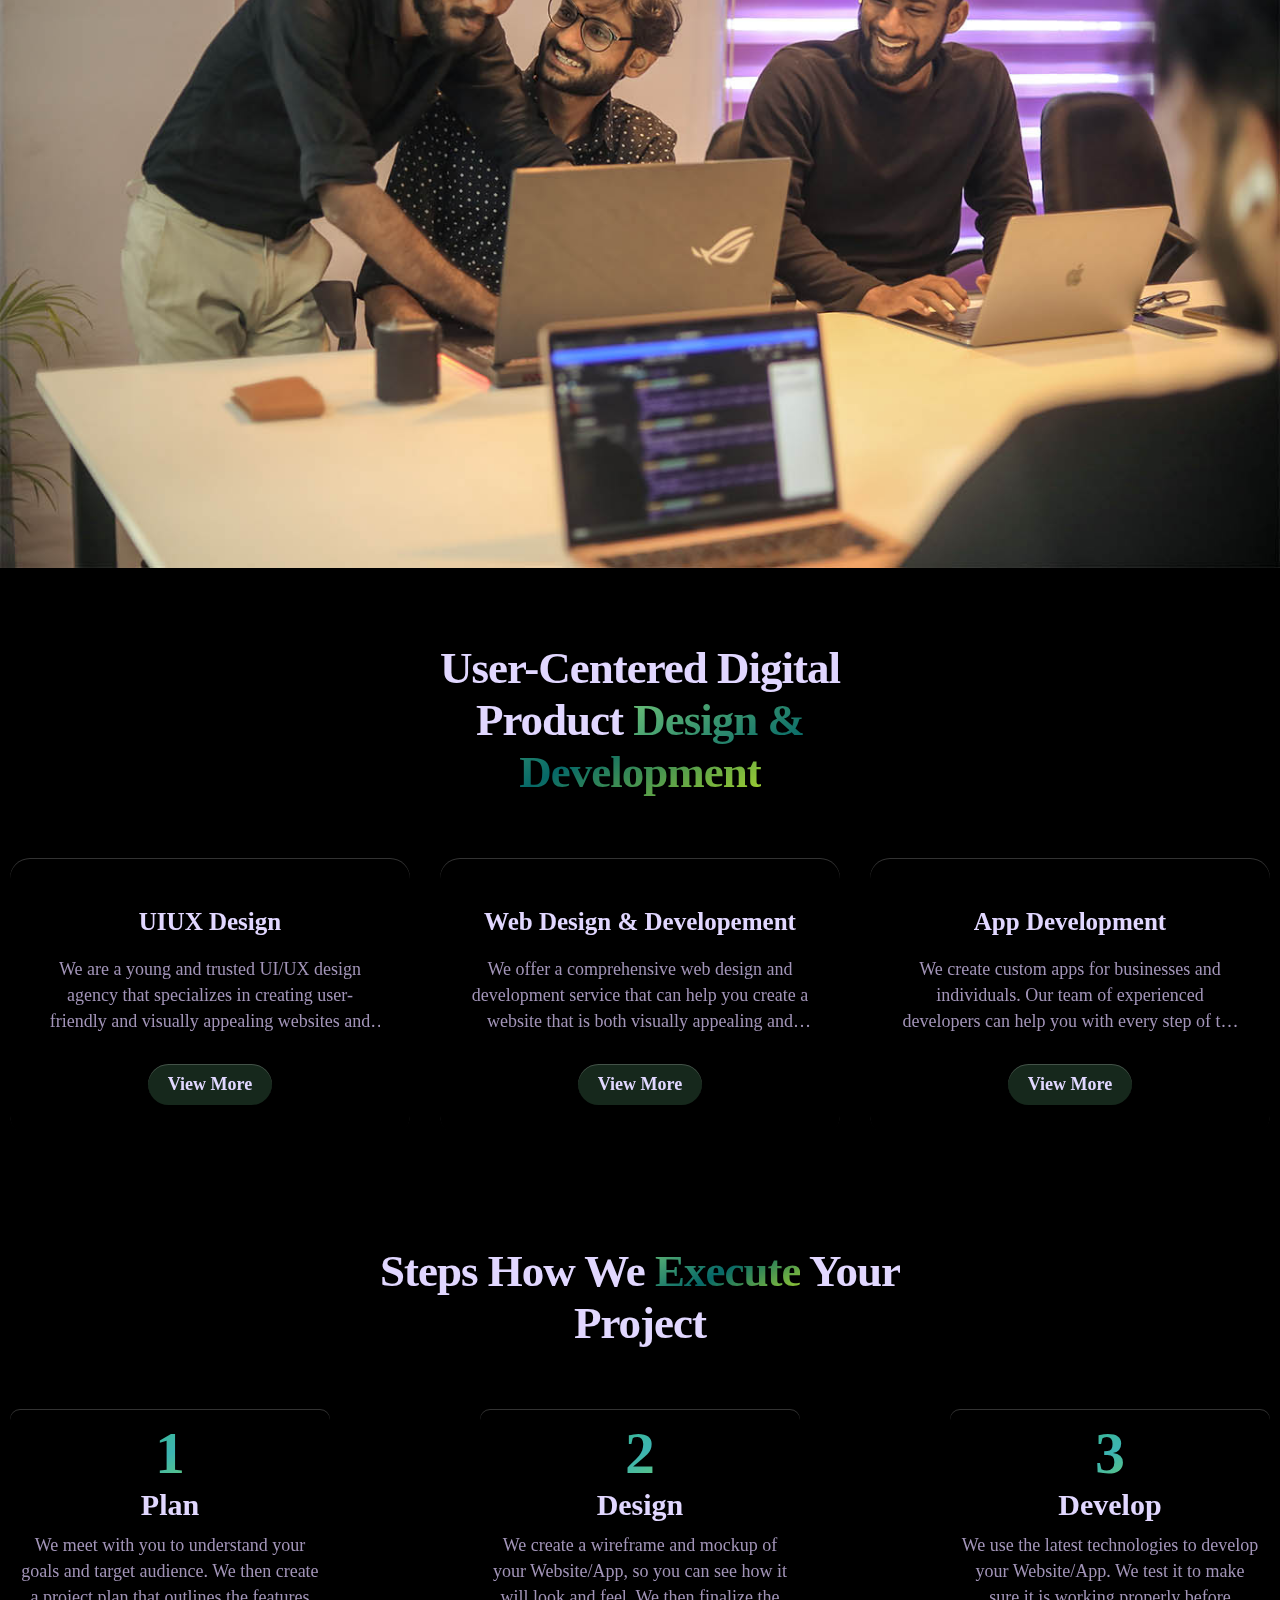
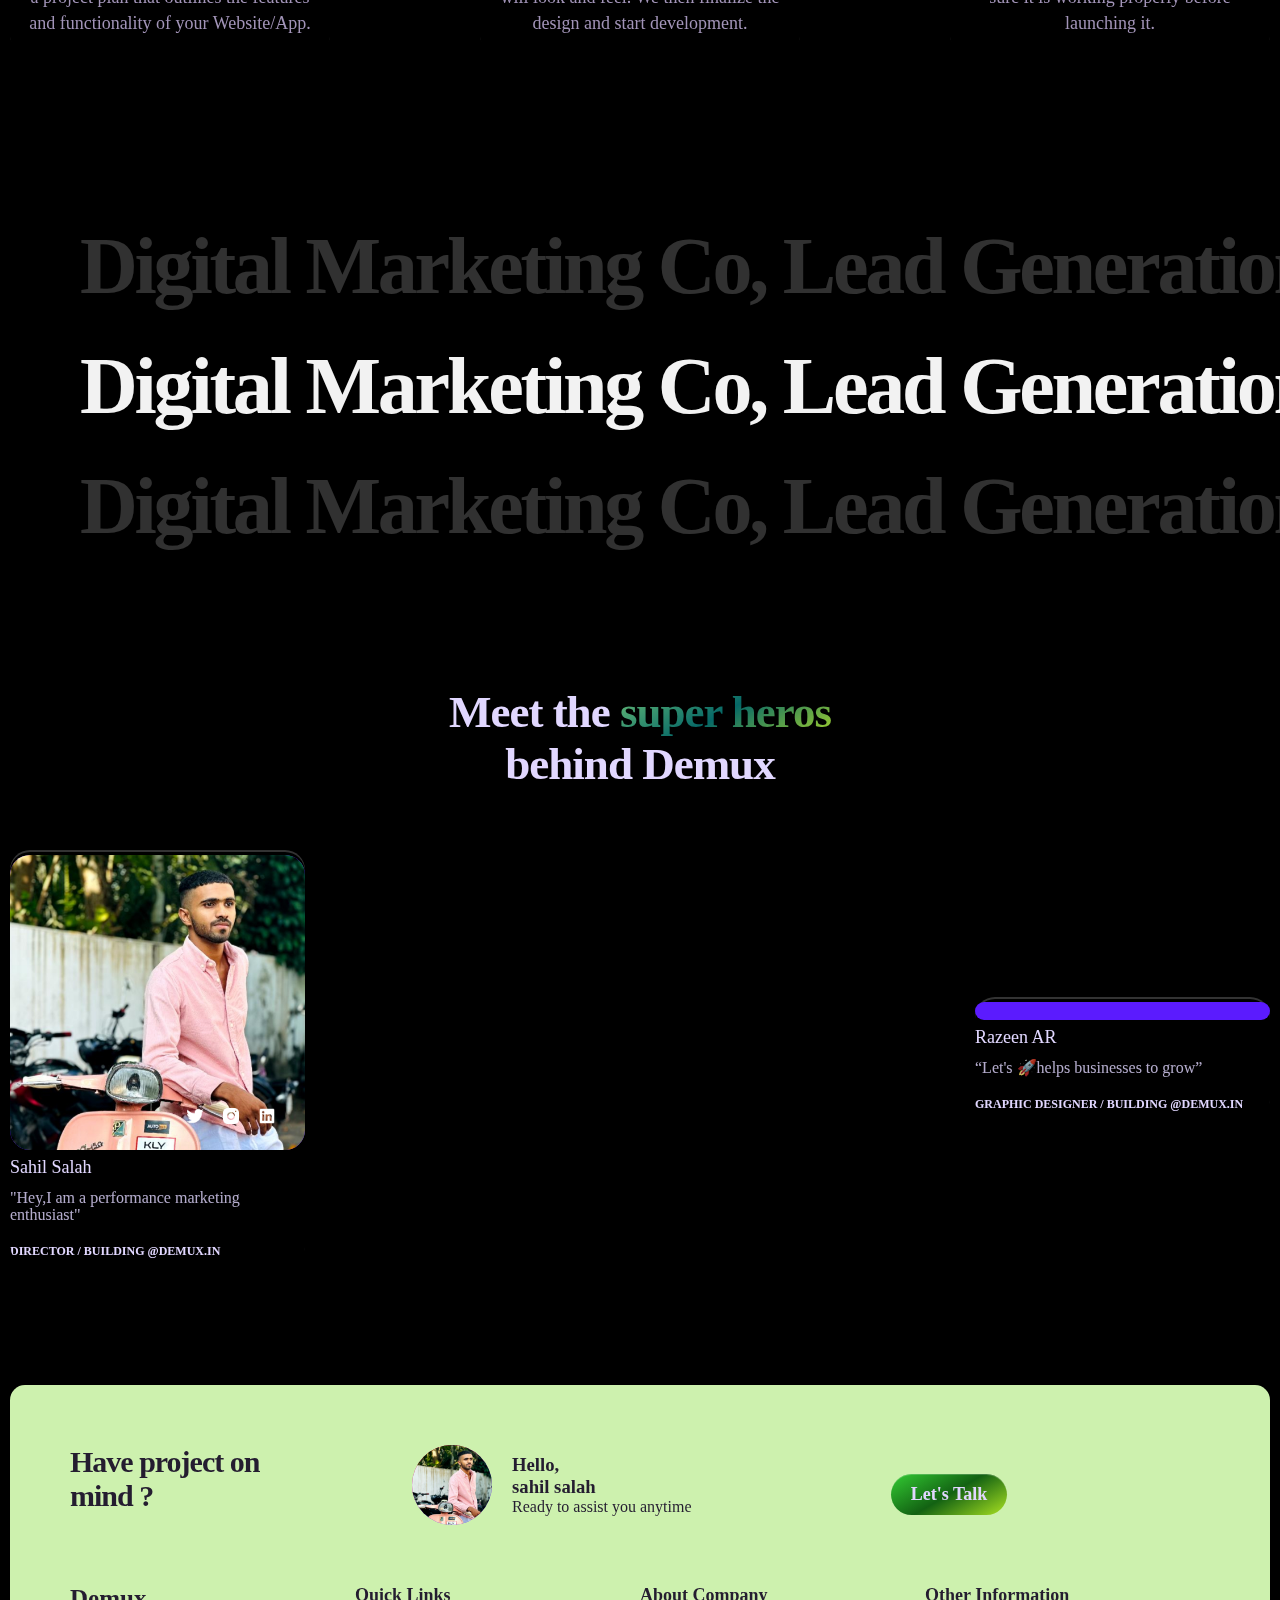
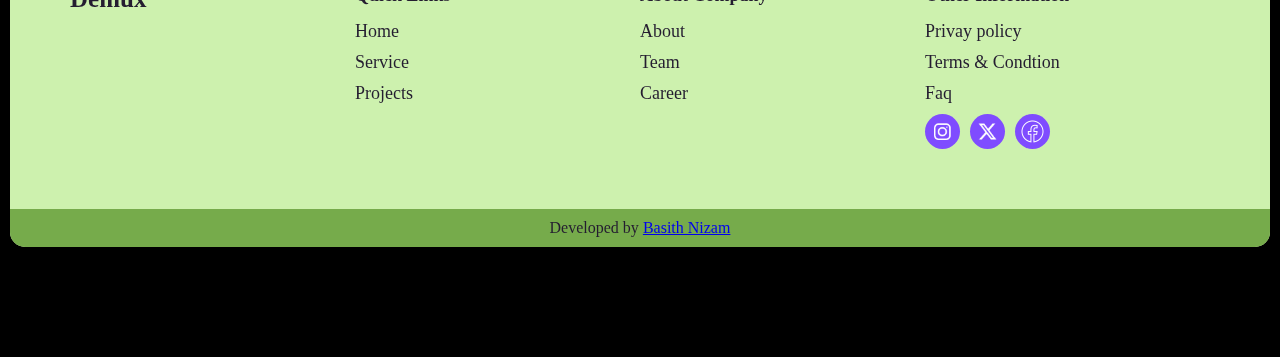
==== commit 46d52022: "padding in index.html" ====
--- a/index.html
+++ b/index.html
@@ -12,6 +12,9 @@
 </head>
 
 <body data-barba="wrapper" id="scroll-bar">
+    <!-- _______________________header nav bar___________________________________ -->
+
+
 
     <header class="header-active">
         
@@ -49,7 +52,7 @@
 
                 </div>
             </div>
-            <div class="social">
+            <!-- <div class="social">
                 <ul>
                     <li>
                         
@@ -68,7 +71,7 @@
                         </a>
                     </li>
                 </ul>
-            </div>
+            </div> -->
         </div>
     </header>
 
@@ -85,7 +88,7 @@
             <li><a href="./contact.html" data-offset="60">Contact</a></li>
         </ul>
     </div> -->
-    <!-- <div class="strip"></div> -->
+    <div class="strip"></div>
 
     <div class="grid-max"></div>
     <div class="loader">
@@ -96,7 +99,7 @@
     </div>
 
     <!-- menu -->
-    <div class="menu">
+    <!-- <div class="menu">
         <ul>
             <li><a href="./about.html">About Company</a></li>
             <li><a href="">Team</a></li>
@@ -106,8 +109,8 @@
         <div class="upward">
             <ion-icon name="close-outline"></ion-icon>
         </div>
-    </div>
-    <div class="shimmer"></div>
+    </div> -->
+    <!-- <div class="shimmer"></div> -->
     <main data-barba="container" data-barba-namespace="home" data-page-ref="home">
 
         <div class="contents">
@@ -181,7 +184,7 @@
                         <!-- End TrustBox widget -->
                         <div class="button-flex">
                             <a href="./projects.html" class="cta-primary gsap-y-up">View Projects</a>
-                            <a href="https://basithnizam.github.io/personalWebsite/index%20social%20media.html" class="cta-secondary gsap-y-up">Let's Talk</a>
+                            <a href="/contact.html" class="cta-secondary gsap-y-up">Let's Talk</a>
                         </div>
 
 
--- a/app.css
+++ b/app.css
@@ -66,7 +66,7 @@
     background: #5f02e6
 }
 
-.shimmer {
+/* .shimmer {
     width: 100%;
     height: 100%;
     background: rgba(0, 0, 0, .657);
@@ -75,7 +75,7 @@
     top: 0;
     z-index: 1000;
     display: none
-}
+} */
 
 header {
     width: 100%;
@@ -123,8 +123,8 @@
     background-color: #f0f0f0;
     background-image: linear-gradient(330deg, hsl(134.4deg 93.99% 24.62%) 0%, hsl(127.14deg 91.06% 38.94%) 38%, hsl(179.38deg 87.39% 21.76%) 65%, hsl(109.96deg 100% 46.46%) 100%);
     background-clip: text;
-    -webkit-background-clip: text;
-    -webkit-text-fill-color: transparent;
+    /* -webkit-background-clip: text; */
+    /* -webkit-text-fill-color: transparent; */
     color: transparent
 }
 
@@ -233,10 +233,10 @@
 .header-active {
     background-image: radial-gradient(rgba(0, 0, 0, 0) 1px, black 1px);
     background-size: 4px 4px;
-    backdrop-filter: brightness(100%) blur(3px)
-}
-
-@font-face {
+    backdrop-filter: brightness(50%) blur(3px)
+}
+
+/* @font-face {
     font-family: "Satoshi";
     src: url(https://assets.website-files.com/626d16f4dcf8d0a8cb8691ec/626d16f4dcf8d01df88691fa_Satoshi-Medium.woff2) format("woff2");
     font-weight: 500;
@@ -282,7 +282,7 @@
     font-weight: 400;
     font-style: normal;
     font-display: swap
-}
+} */
 
 .progressor-round {
     width: 100%;
@@ -772,8 +772,8 @@
     position: fixed;
     width: 100%;
     height: 100%;
-    background: url(../assets/images/webkyat-grid.svg);
-    opacity: .7;
+    background: url(../assets/images/grid.svg);
+    opacity: .3;
     filter: saturate(0%)
 }
 
@@ -804,7 +804,8 @@
     align-items: center;
     justify-content: center;
     overflow: hidden;
-    z-index: 1
+    z-index: 1;
+    padding-top: 2rem;
 }
 
 #hero .hero-line {
@@ -1127,8 +1128,14 @@
     transition: .3s ease-in-out
 }
 
+
 #team .team-holder:hover .img .person-image {
-    transform: scale(1.3);
+    transform: scale(1.2);
+    transition: .3s
+}
+
+#team .team-holder .img .person-social-links ul li:hover {
+    transform: scale(2);
     transition: .3s
 }
 
@@ -2909,7 +2916,7 @@
 
 footer {
     width: 100%;
-    background: rgb(225, 215, 255);
+    background: rgb(205 241 174);
     position: relative;
     z-index: 1;
     border-radius: 15px;
@@ -3150,7 +3157,7 @@
 
 footer .footer-end {
     text-align: center;
-    background: #d4c6ff;
+    background:rgb(118, 171, 75 );
     padding: 10px 0px
 }
 
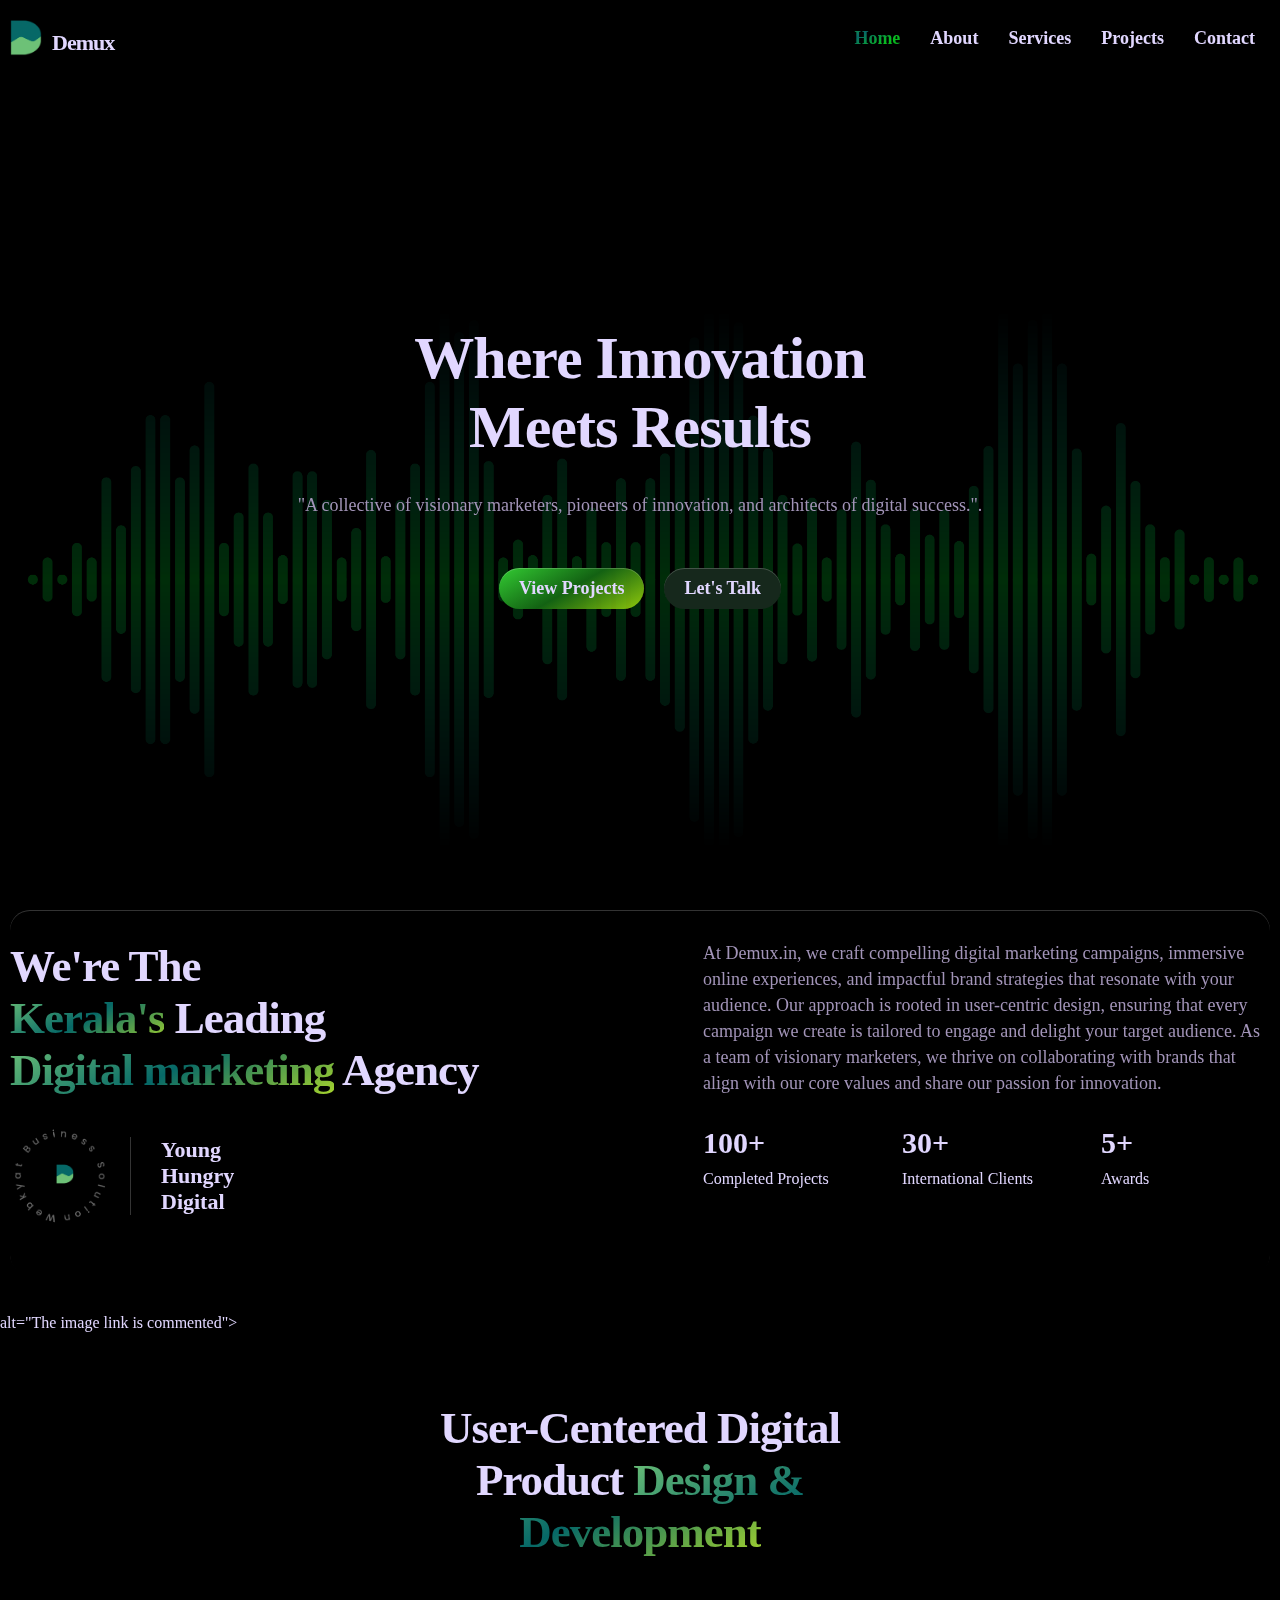
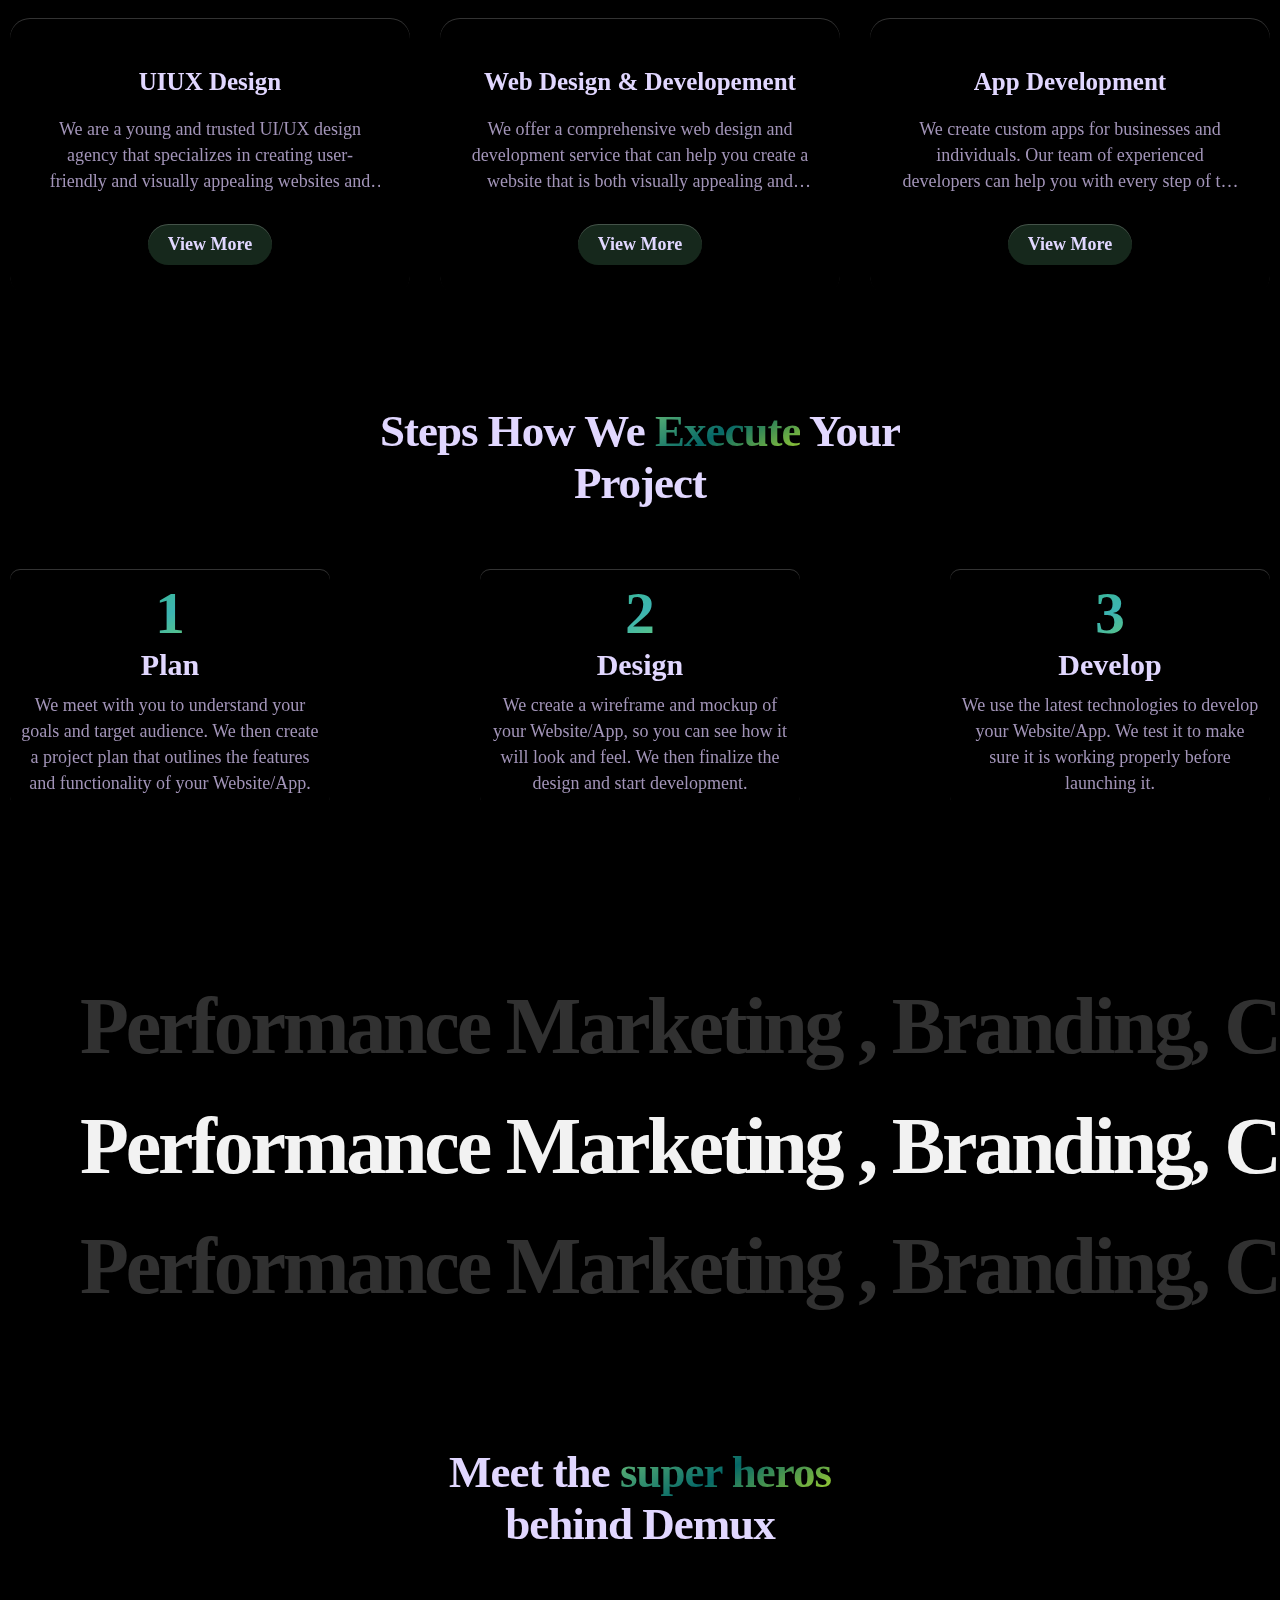
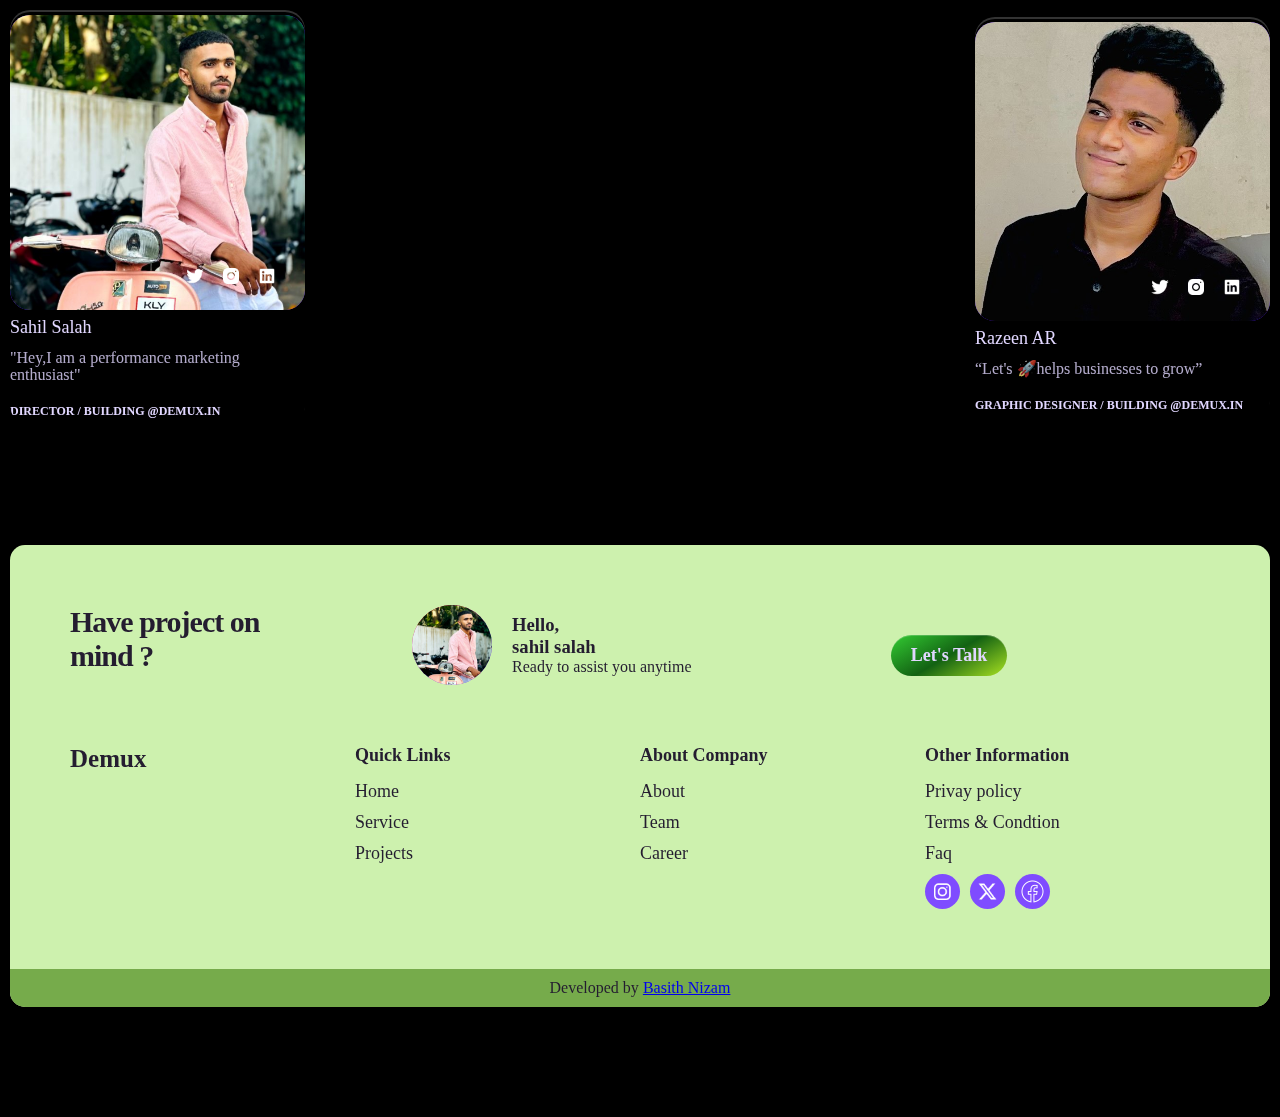
==== commit 6e699f13: "Home caption changed" ====
--- a/index.html
+++ b/index.html
@@ -88,15 +88,15 @@
             <li><a href="./contact.html" data-offset="60">Contact</a></li>
         </ul>
     </div> -->
-    <div class="strip"></div>
+    <!-- <div class="strip"></div> -->
 
     <div class="grid-max"></div>
-    <div class="loader">
+    <!-- <div class="loader">
         <img src="./assets/icons/icon-256x256.png" alt=""> 
         <div class="loader-bar">
             <div class="progressor"></div>
         </div>
-    </div>
+    </div> -->
 
     <!-- menu -->
     <!-- <div class="menu">
@@ -173,7 +173,7 @@
                     <div class="content-left">
 
                         <h1 class="hero-title ml16">
-                            <div class="text-wrapper" animate=""> Crafting Digital Experiences <br>That Drive Results</div>
+                            <div class="text-wrapper" animate=""> Where Innovation <br> Meets Results </div>
                         </h1>
                         <!-- TrustBox widget - Micro Review Count -->
                         <p class="gsap-y-up"> 
@@ -238,9 +238,9 @@
                                     </div>
                                 </div>
                                 <ul>
-                                    <li>Cultivate</li>
-                                    <li>Innovate </li>
-                                    <li>Strategize</li>
+                                    <li>Young</li>
+                                    <li>Hungry </li>
+                                    <li>Digital</li>
                                 </ul>
                             </div>
                             <div class="rating">
@@ -292,8 +292,9 @@
                     <ion-icon name="play-outline" class="play-button"></ion-icon>
                     <div class="txt">Play Reel</div>
                 </div> -->
-                <img src="./assets/images/webkyat_team_passionate.jpg"
-                    alt="A photo of webkyat team members sitting on webkyat's work station">
+
+                <!-- <img src="./assets/images/webkyat_team_passionate.jpg" -->
+                    alt="The image link is commented">
             </div>
 
             <div class="container" style="display: none;">
@@ -471,72 +472,72 @@
         <div class="marq">
             <section class="marquee m1" style="z-index: 1;">
                 <h4 class="text">
-                    Digital Marketing Co, Lead Generation  &amp; Poster Design, Web Design
-                </h4>
-                <h4 class="text">
-                    Digital Marketing Co, Lead Generation  &amp; Poster Design, Web Design
-                </h4>
-                <h4 class="text">
-                    Digital Marketing Co, Lead Generation  &amp; Poster Design, Web Design
-                </h4>
-                <h4 class="text">
-                    Digital Marketing Co, Lead Generation  &amp; Poster Design, Web Design
-                </h4>
-                <h4 class="text">
-                    Digital Marketing Co, Lead Generation  &amp; Poster Design, Web Design
-                </h4>
-                <h4 class="text">
-                    Digital Marketing Co, Lead Generation  &amp; Poster Design, Web Design
-                </h4>
-                <h4 class="text">
-                    Digital Marketing Co, Lead Generation  &amp; Poster Design, Web Design
+                    Performance Marketing , Branding, Content creation  &amp; Web Design
+                </h4>
+                <h4 class="text">
+                    Performance Marketing , Branding, Content creation  &amp; Web Design 
+                </h4>
+                <h4 class="text">
+                    Performance Marketing , Branding, Content creation  &amp; Web Design
+                </h4>
+                <h4 class="text">
+                    Performance Marketing , Branding, Content creation  &amp; Web Design
+                </h4>
+                <h4 class="text">
+                    Performance Marketing , Branding, Content creation  &amp; Web Design
+                </h4>
+                <h4 class="text">
+                    Performance Marketing , Branding, Content creation  &amp; Web Design
+                </h4>
+                <h4 class="text">
+                    Performance Marketing , Branding, Content creation  &amp; Web Design
                 </h4>
             </section>
             <!-- <img class="marque-logo" src="./assets/images/webkyat-logo-outline.png" alt=""> -->
             <section class="marquee m2" style="z-index: 2;">
                 <h4 class="text">
-                    Digital Marketing Co, Lead Generation  &amp; Poster Design, Web Design
-                </h4>
-                <h4 class="text">
-                    Digital Marketing Co, Lead Generation  &amp; Poster Design, Web Design
-                </h4>
-                <h4 class="text">
-                    Digital Marketing Co, Lead Generation  &amp; Poster Design, Web Design
-                </h4>
-                <h4 class="text">
-                    Digital Marketing Co, Lead Generation  &amp; Poster Design, Web Design
-                </h4>
-                <h4 class="text">
-                    Digital Marketing Co, Lead Generation  &amp; Poster Design, Web Design
-                </h4>
-                <h4 class="text">
-                    Digital Marketing Co, Lead Generation  &amp; Poster Design, Web Design
-                </h4>
-                <h4 class="text">
-                    Digital Marketing Co, Lead Generation  &amp; Poster Design, Web Design
+                    Performance Marketing , Branding, Content creation  &amp; Web Design
+                </h4>
+                <h4 class="text">
+                    Performance Marketing , Branding, Content creation  &amp; Web Design
+                </h4>
+                <h4 class="text">
+                    Performance Marketing , Branding, Content creation  &amp; Web Design
+                </h4>
+                <h4 class="text">
+                    Performance Marketing , Branding, Content creation  &amp; Web Design
+                </h4>
+                <h4 class="text">
+                    Performance Marketing , Branding, Content creation  &amp; Web Design
+                </h4>
+                <h4 class="text">
+                    Performance Marketing , Branding, Content creation  &amp; Web Design
+                </h4>
+                <h4 class="text">
+                    Performance Marketing , Branding, Content creation  &amp; Web Design
                 </h4>
             </section>
             <section class="marquee m1" style="z-index: 1;">
                 <h4 class="text">
-                    Digital Marketing Co, Lead Generation  &amp; Poster Design, Web Design
-                </h4>
-                <h4 class="text">
-                    Digital Marketing Co, Lead Generation  &amp; Poster Design, Web Design
-                </h4>
-                <h4 class="text">
-                    Digital Marketing Co, Lead Generation  &amp; Poster Design, Web Design
-                </h4>
-                <h4 class="text">
-                    Digital Marketing Co, Lead Generation  &amp; Poster Design, Web Design
-                </h4>
-                <h4 class="text">
-                    Digital Marketing Co, Lead Generation  &amp; Poster Design, Web Design
-                </h4>
-                <h4 class="text">
-                    Digital Marketing Co, Lead Generation  &amp; Poster Design, Web Design
-                </h4>
-                <h4 class="text">
-                    Digital Marketing Co, Lead Generation  &amp; Poster Design, Web Design
+                    Performance Marketing , Branding, Content creation  &amp; Web Design
+                </h4>
+                <h4 class="text">
+                    Performance Marketing , Branding, Content creation  &amp; Web Design
+                </h4>
+                <h4 class="text">
+                    Performance Marketing , Branding, Content creation  &amp; Web Design
+                </h4>
+                <h4 class="text">
+                    Performance Marketing , Branding, Content creation  &amp; Web Design
+                </h4>
+                <h4 class="text">
+                    Performance Marketing , Branding, Content creation  &amp; Web Design
+                </h4>
+                <h4 class="text">
+                    Performance Marketing , Branding, Content creation  &amp; Web Design
+                </h4>
+                <h4 class="text">
+                    Performance Marketing , Branding, Content creation  &amp; Web Design
                 </h4>
             </section>
         </div>
